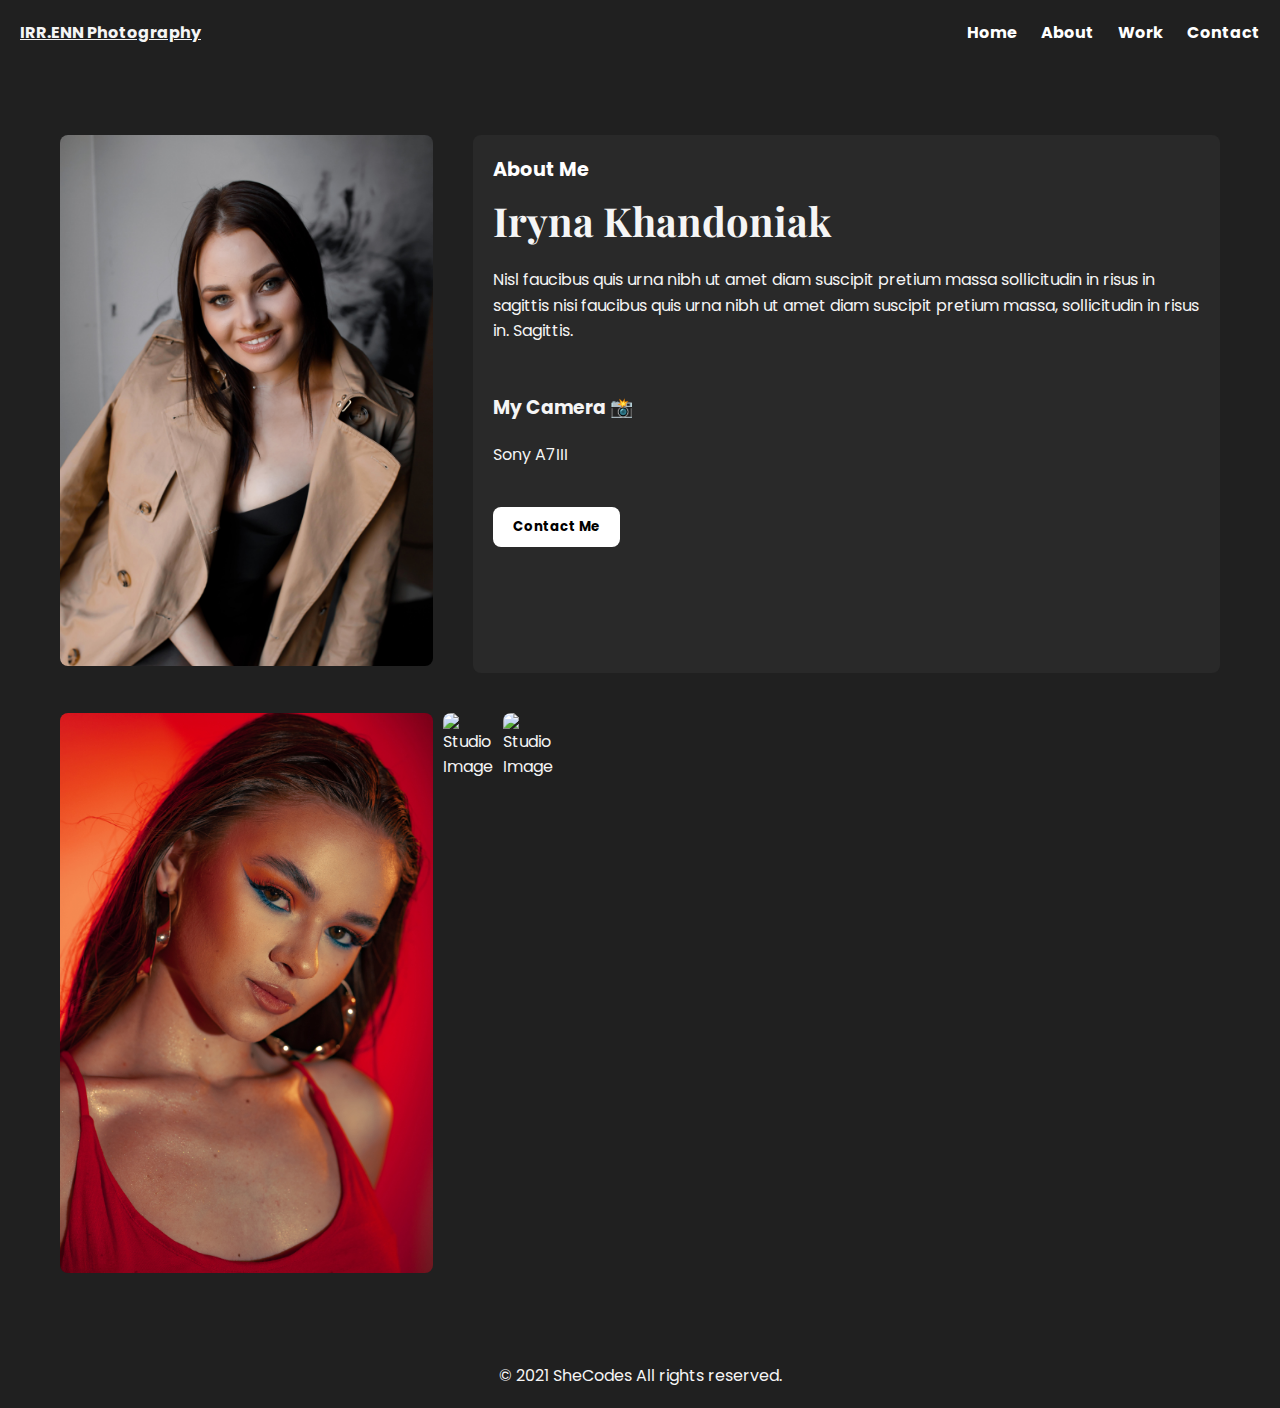
==== about.html @ ecaa94b0 "added css" ====
<!DOCTYPE html>
<html lang="en">
<head>
    <meta charset="UTF-8" />
    <meta name="viewport" content="width=device-width, initial-scale=1.0" />
    <title>Iryna Khandoniak - Photography Portfolio</title>
    <link href="https://fonts.googleapis.com/css2?family=Playfair+Display:wght@700&family=Poppins:wght@500;700&display=swap" rel="stylesheet" />
    <link rel="stylesheet" href="styles/about.css" />
</head>
<body>
    <!-- Navbar -->
    <nav class="navbar">
        <a href="#" class="brand">IRR.ENN Photography</a>
        <div class="nav-links">
            <a href="#">Home</a>
            <a href="#">About</a>
            <a href="#">Work</a>
            <a href="#">Contact</a>
        </div>
    </nav>

    <!-- Main Content -->
    <div class="main-container">
        <!-- Profile Image Section -->
        <div class="profile-image">
            <img src="images/me1.jpeg" alt="Iryna Khandoniak" />
        </div>

        <!-- About Me Section -->
        <div class="about-me">
            <h2>About Me</h2>
            <h1>Iryna Khandoniak</h1>
            <p>Nisl faucibus quis urna nibh ut amet diam suscipit pretium massa sollicitudin in risus in sagittis nisi faucibus quis urna nibh ut amet diam suscipit pretium massa, sollicitudin in risus in. Sagittis.</p>
            <div class="social-icons">
                <a href="#"><i class="fab fa-facebook"></i></a>
                <a href="#"><i class="fab fa-instagram"></i></a>
                <a href="#"><i class="fab fa-linkedin"></i></a>
            </div>
            <h3>My Camera 📸</h3>
            <p>Sony A7III</p>
            <button class="contact-btn">Contact Me</button>
        </div>

        <!-- Gallery Section -->
        <div class="gallery">
            <img src="images/studio.jpeg" alt="Studio Image" />
            <img src="images/studio2.jpeg" alt="Studio Image"  />
            <img src="images/studio4.jpeg" alt="Studio Image"  />
        </div>
    </div>

    <!-- Footer -->
    <footer>
        <p>&copy; 2021 SheCodes All rights reserved.</p>
    </footer>
</body>
</html>
---- styles/about.css ----
:root {
    --background-color: #202020;
    --text-color: whitesmoke;
    --accent-color: white;
    --button-background: #FFFFFF;
    --button-text-color: #000000;
    --heading-font-family: "Playfair Display", serif;
    --default-font-family: "Poppins", sans-serif;
}

/* Reset default styling */
* {
    margin: 0;
    padding: 0;
    box-sizing: border-box;
    font-family: var(--default-font-family);
}

body {
    background-color: var(--background-color);
    color: var(--text-color);
}

/* Navbar styling */
.navbar {
    display: flex;
    justify-content: space-between;
    padding: 20px;
    background-color: var(--background-color);
}

.navbar .brand {
    font-weight: bold;
    color: var(--text-color);
}

.navbar .nav-links a {
    margin-left: 20px;
    color: var(--accent-color);
    text-decoration: none;
    font-weight: bold;
}

.navbar .nav-links a:hover {
    color: var(--text-color);
}

/* Main container styling */
.main-container {
    display: grid;
    grid-template-columns: 1fr 2fr;
    gap: 40px;
    max-width: 1200px;
    margin: 50px auto;
    padding: 20px;
}

.profile-image img {
    width: 100%;
    border-radius: 8px;
}

.about-me {
    background-color: #292929;
    padding: 20px;
    border-radius: 8px;
}

.about-me h2 {
    color: var(--accent-color);
    font-size: 1.2rem;
}

.about-me h1 {
    font-size: 2.5rem;
    margin: 10px 0;
    font-family: var(--heading-font-family);
}

.about-me p {
    line-height: 1.6;
    margin: 20px 0;
}

.social-icons a {
    margin-right: 10px;
    color: var(--text-color);
    font-size: 1.2rem;
    text-decoration: none;
}

/* Button Styling */
.contact-btn {
    display: inline-block;
    padding: 10px 20px;
    margin-top: 20px;
    background-color: var(--button-background);
    color: var(--button-text-color);
    border: none;
    border-radius: 8px;
    font-weight: bold;
    cursor: pointer;
}

.contact-btn:hover {
    background-color: var(--text-color);
    color: var(--background-color);
}

/* Gallery styling */
.gallery {
    display: flex;
    gap: 10px;
}

.gallery img {
    width: 100%;
    border-radius: 8px;
    transition: transform 0.3s ease;
}

.gallery img:hover {
    transform: scale(1.05); /* Slight zoom on hover */
}

/* Footer styling */
footer {
    text-align: center;
    padding: 20px;
    background-color: var(--background-color);
    color: var(--text-color);
    margin-top: 50px;
}
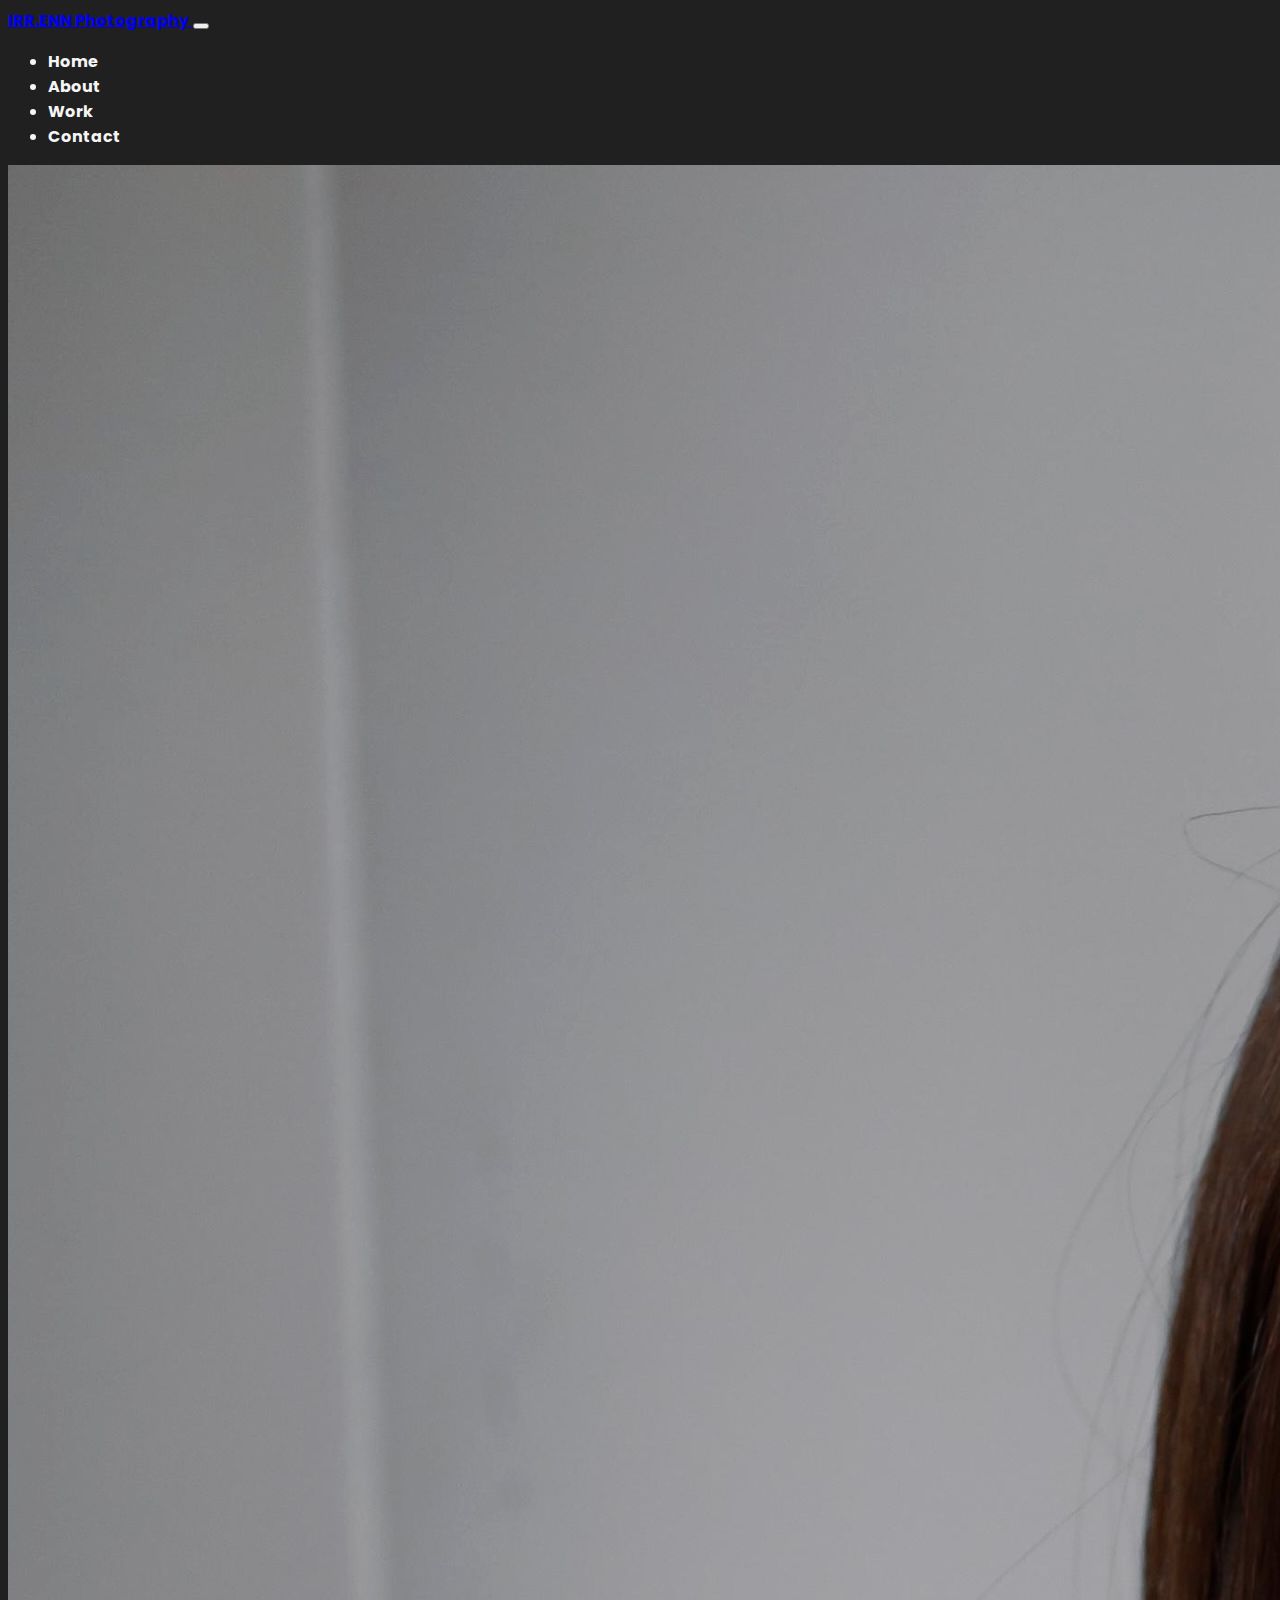
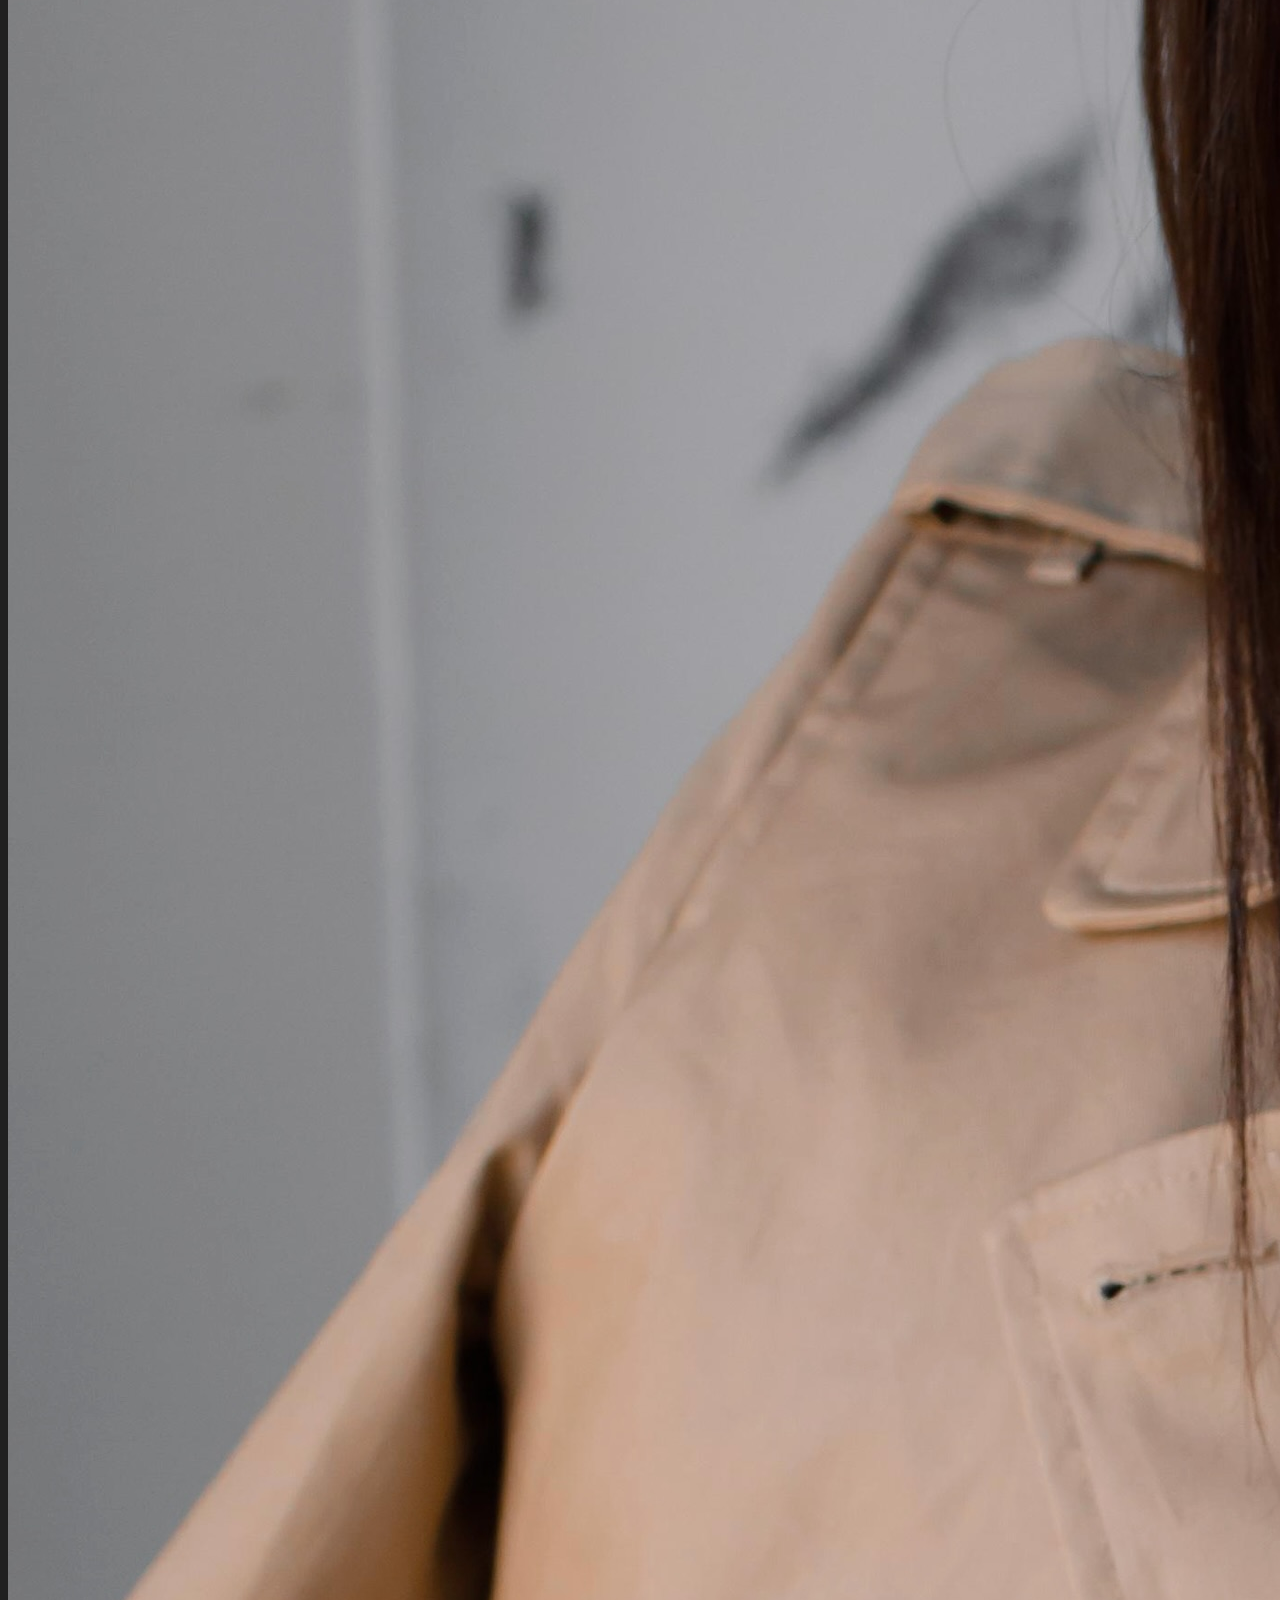
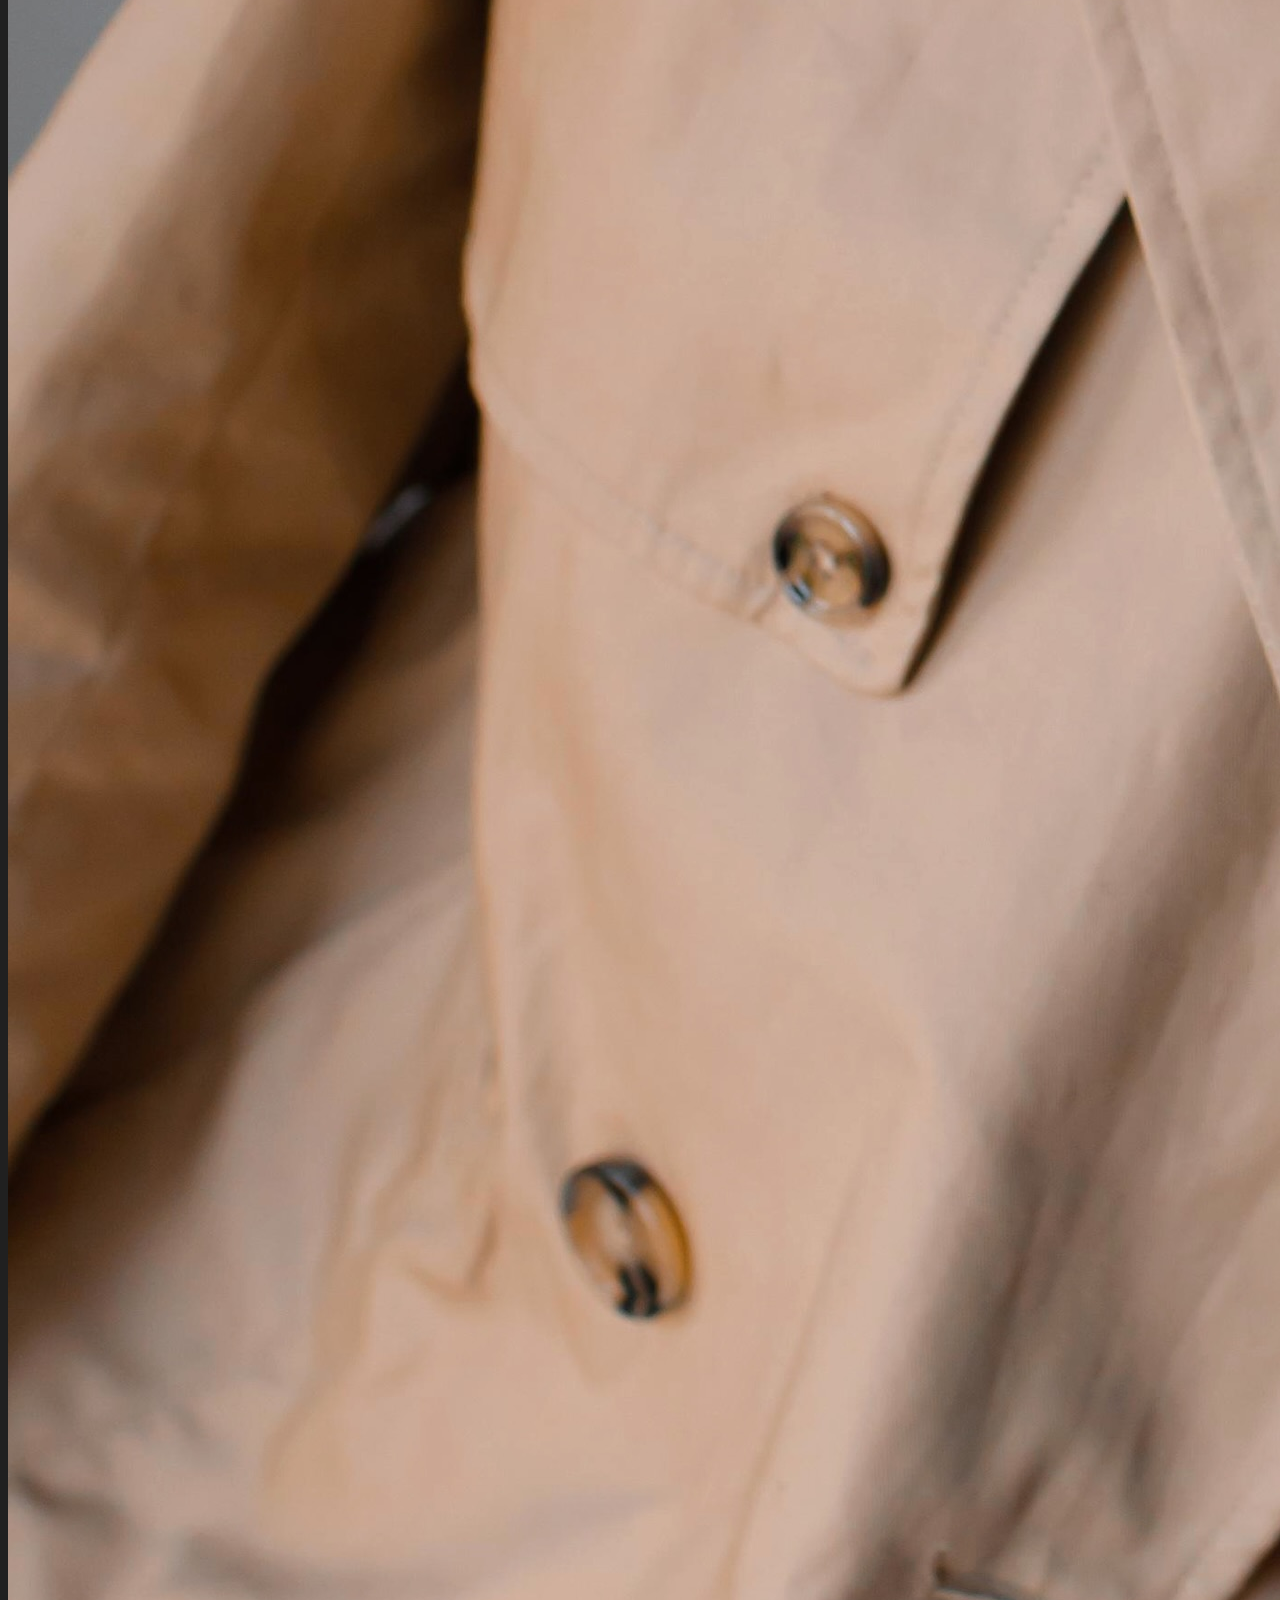
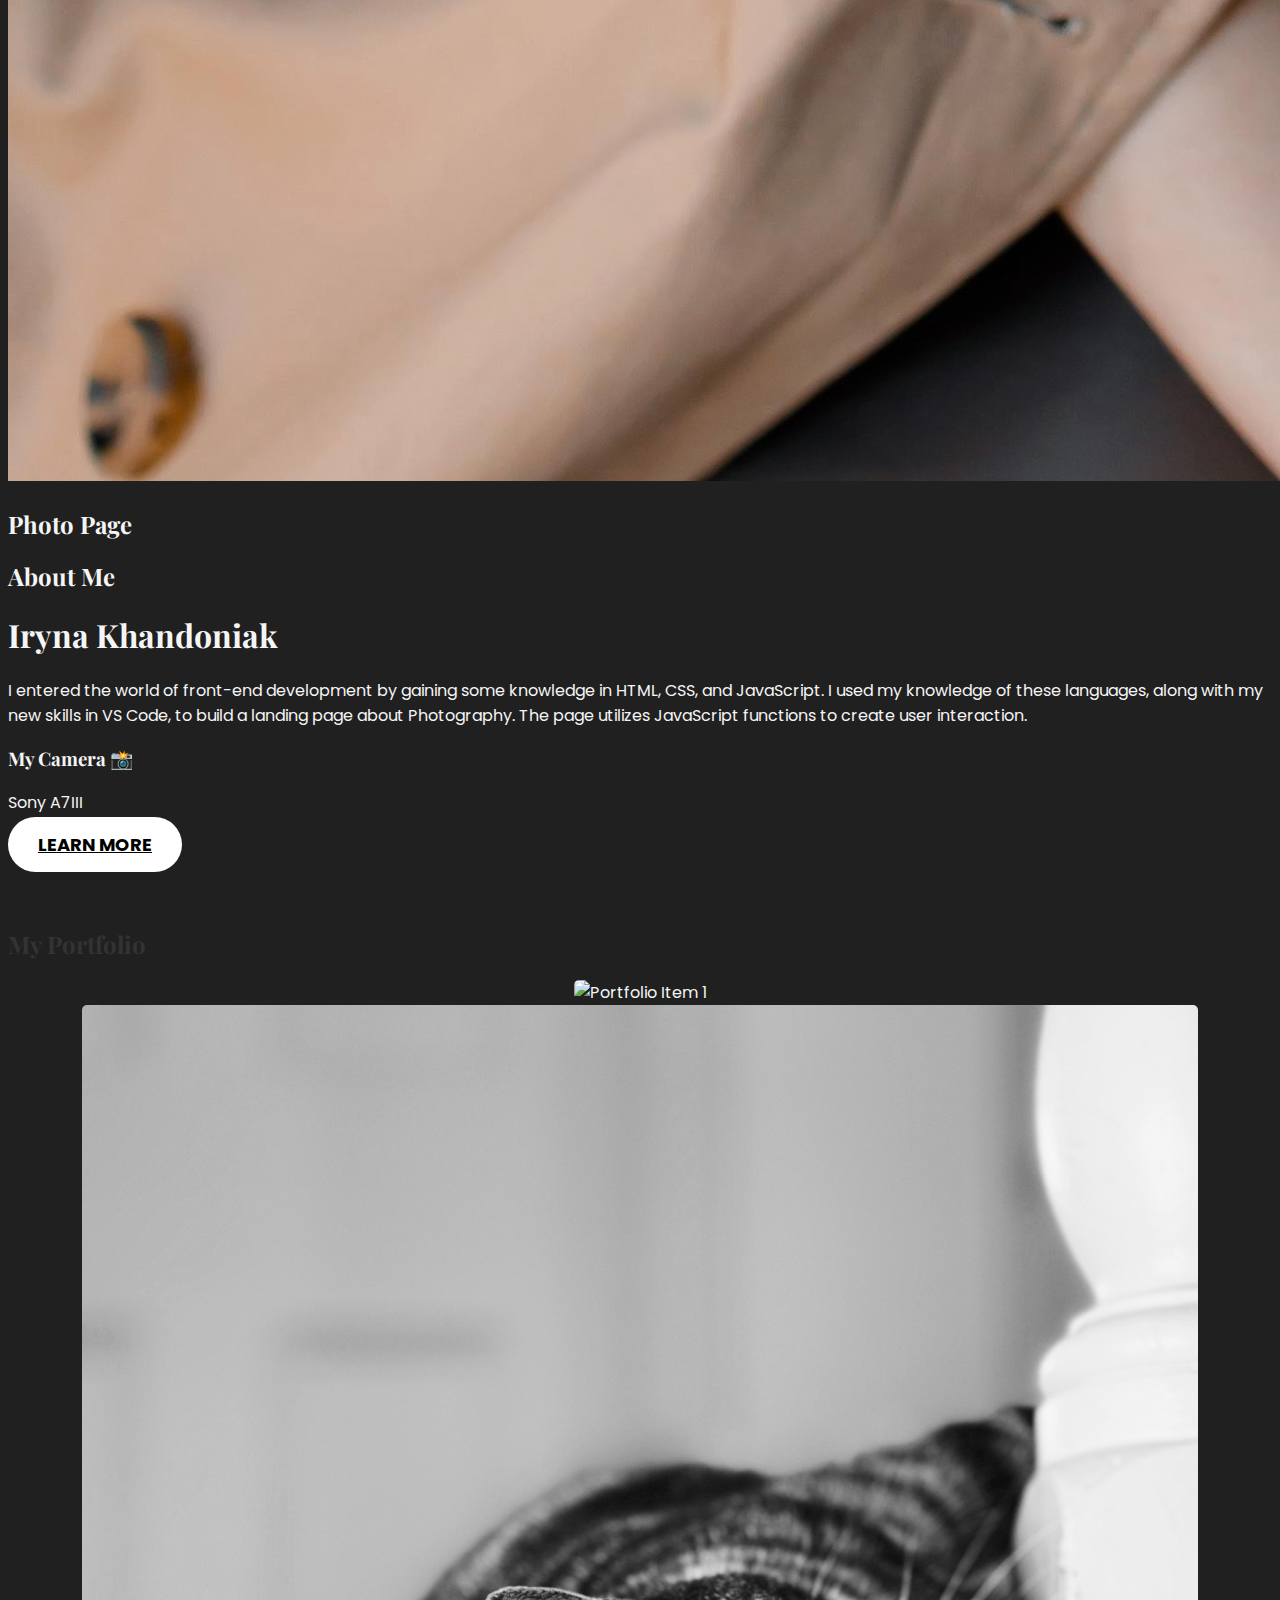
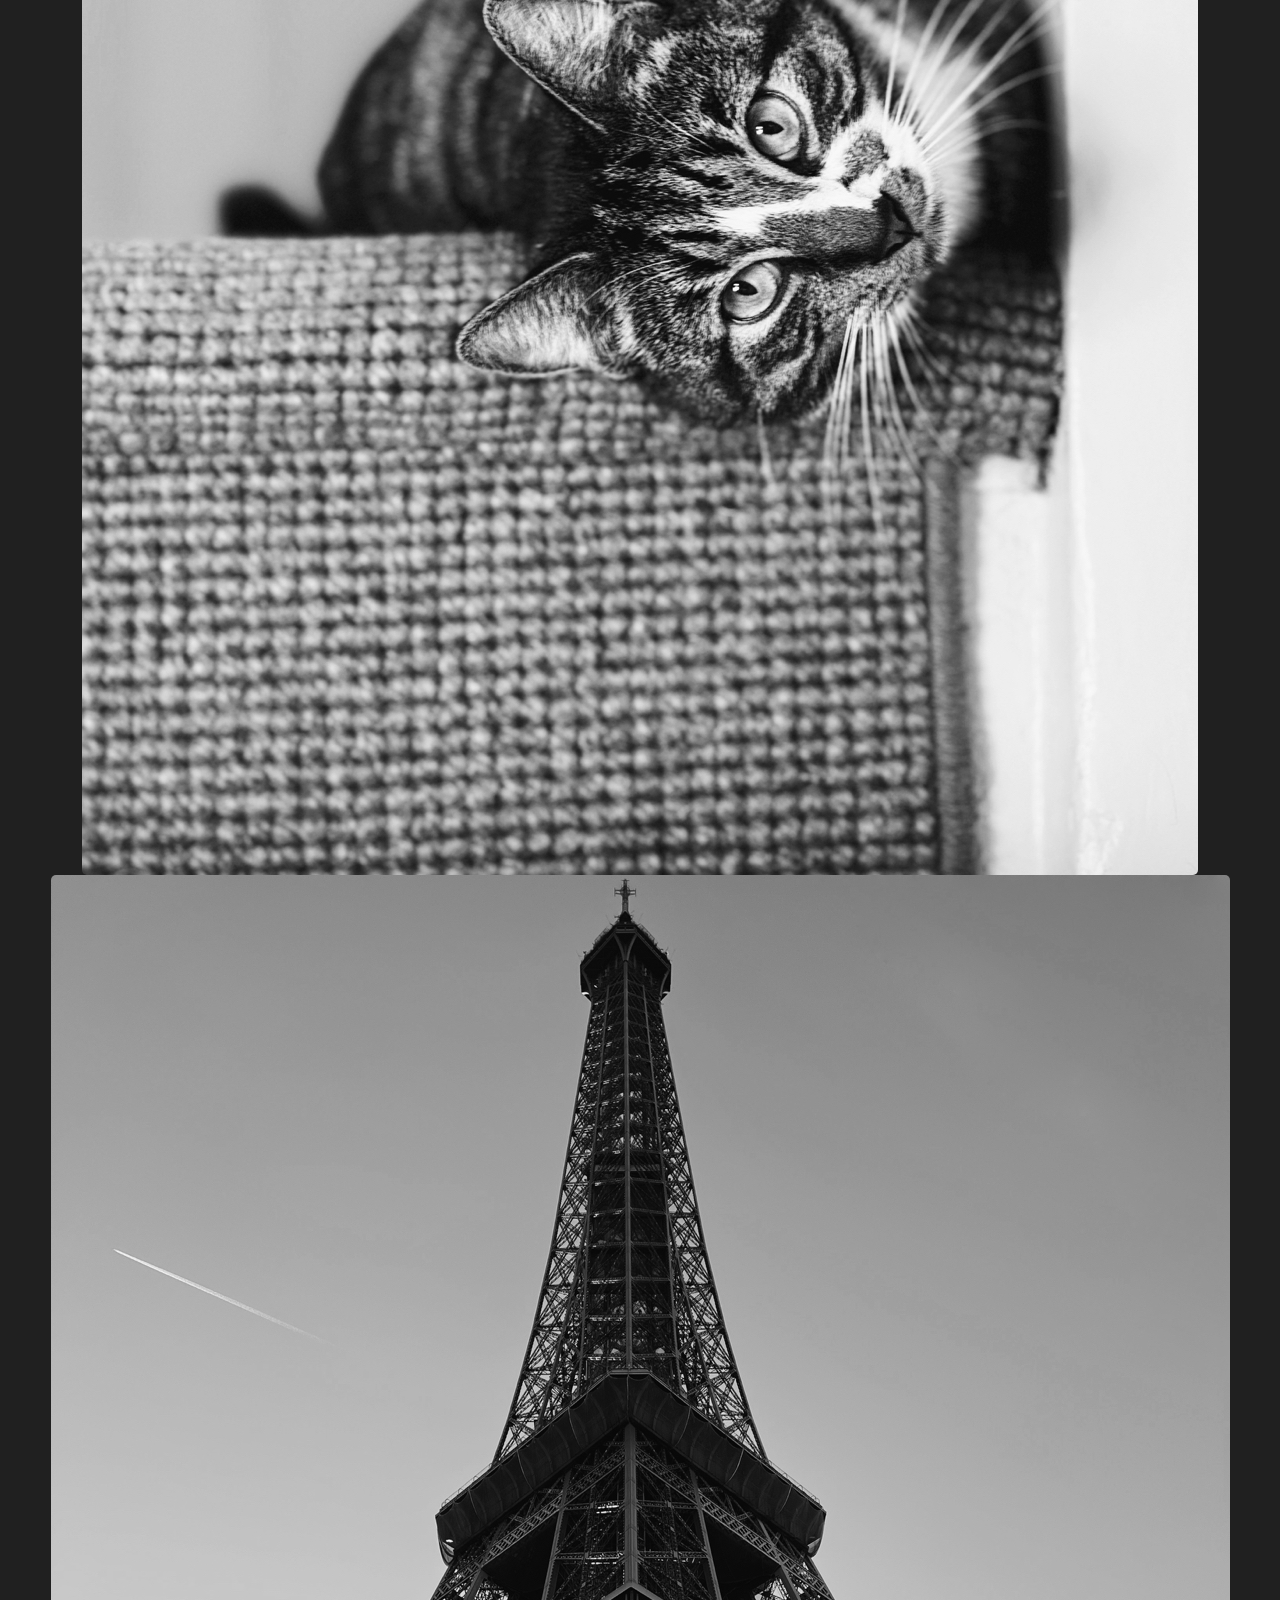
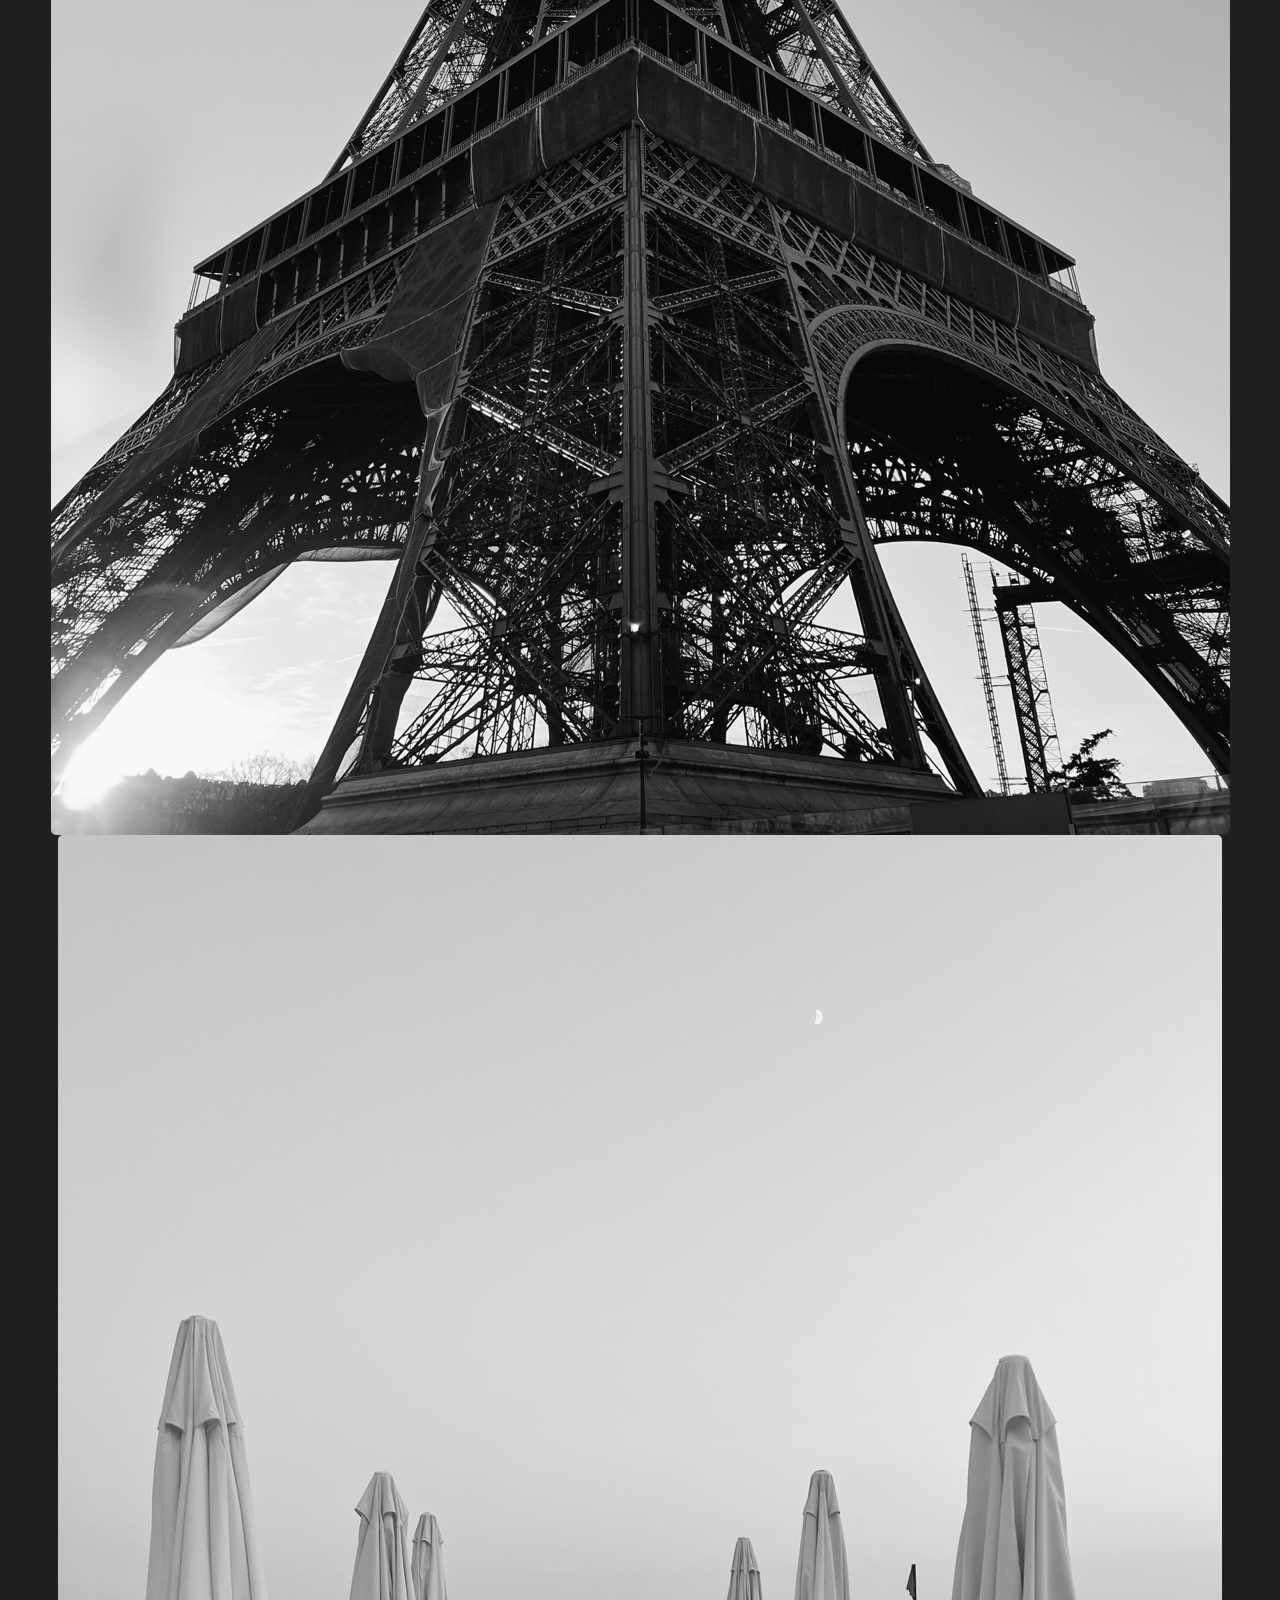
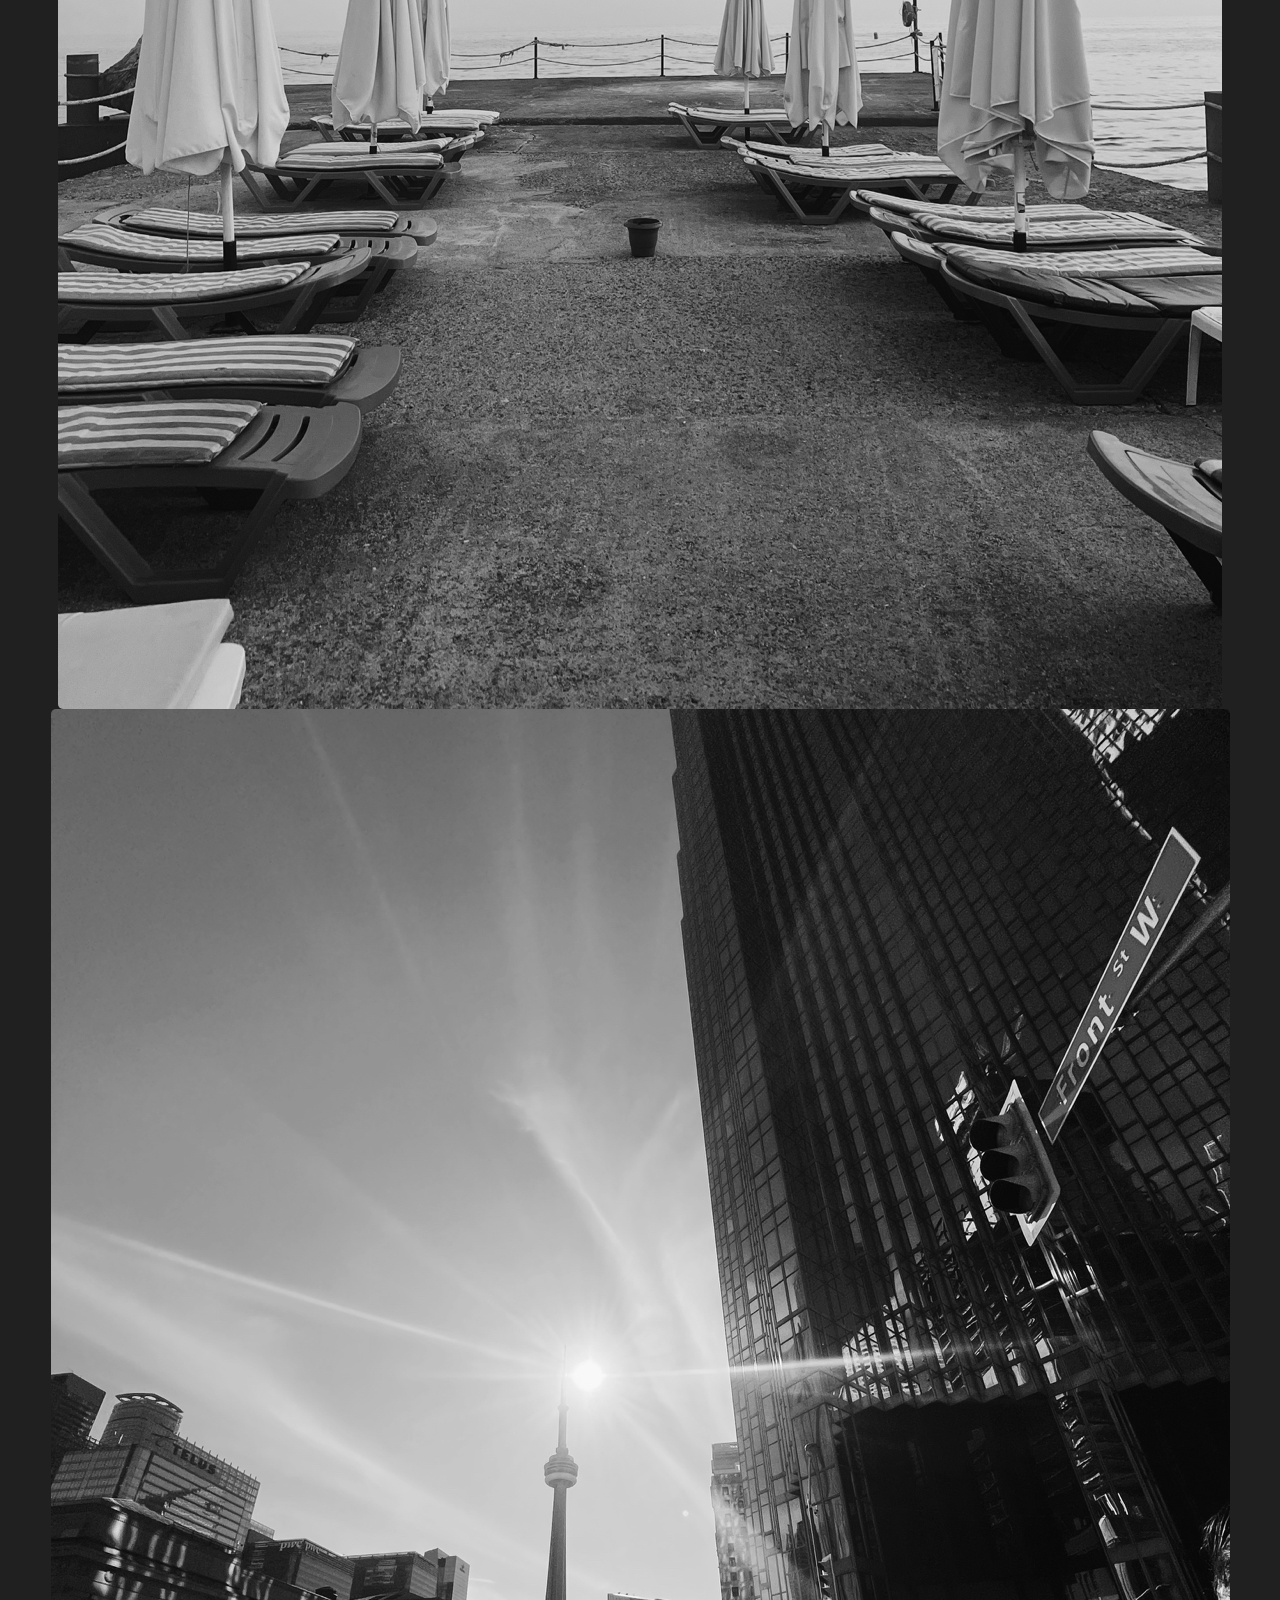
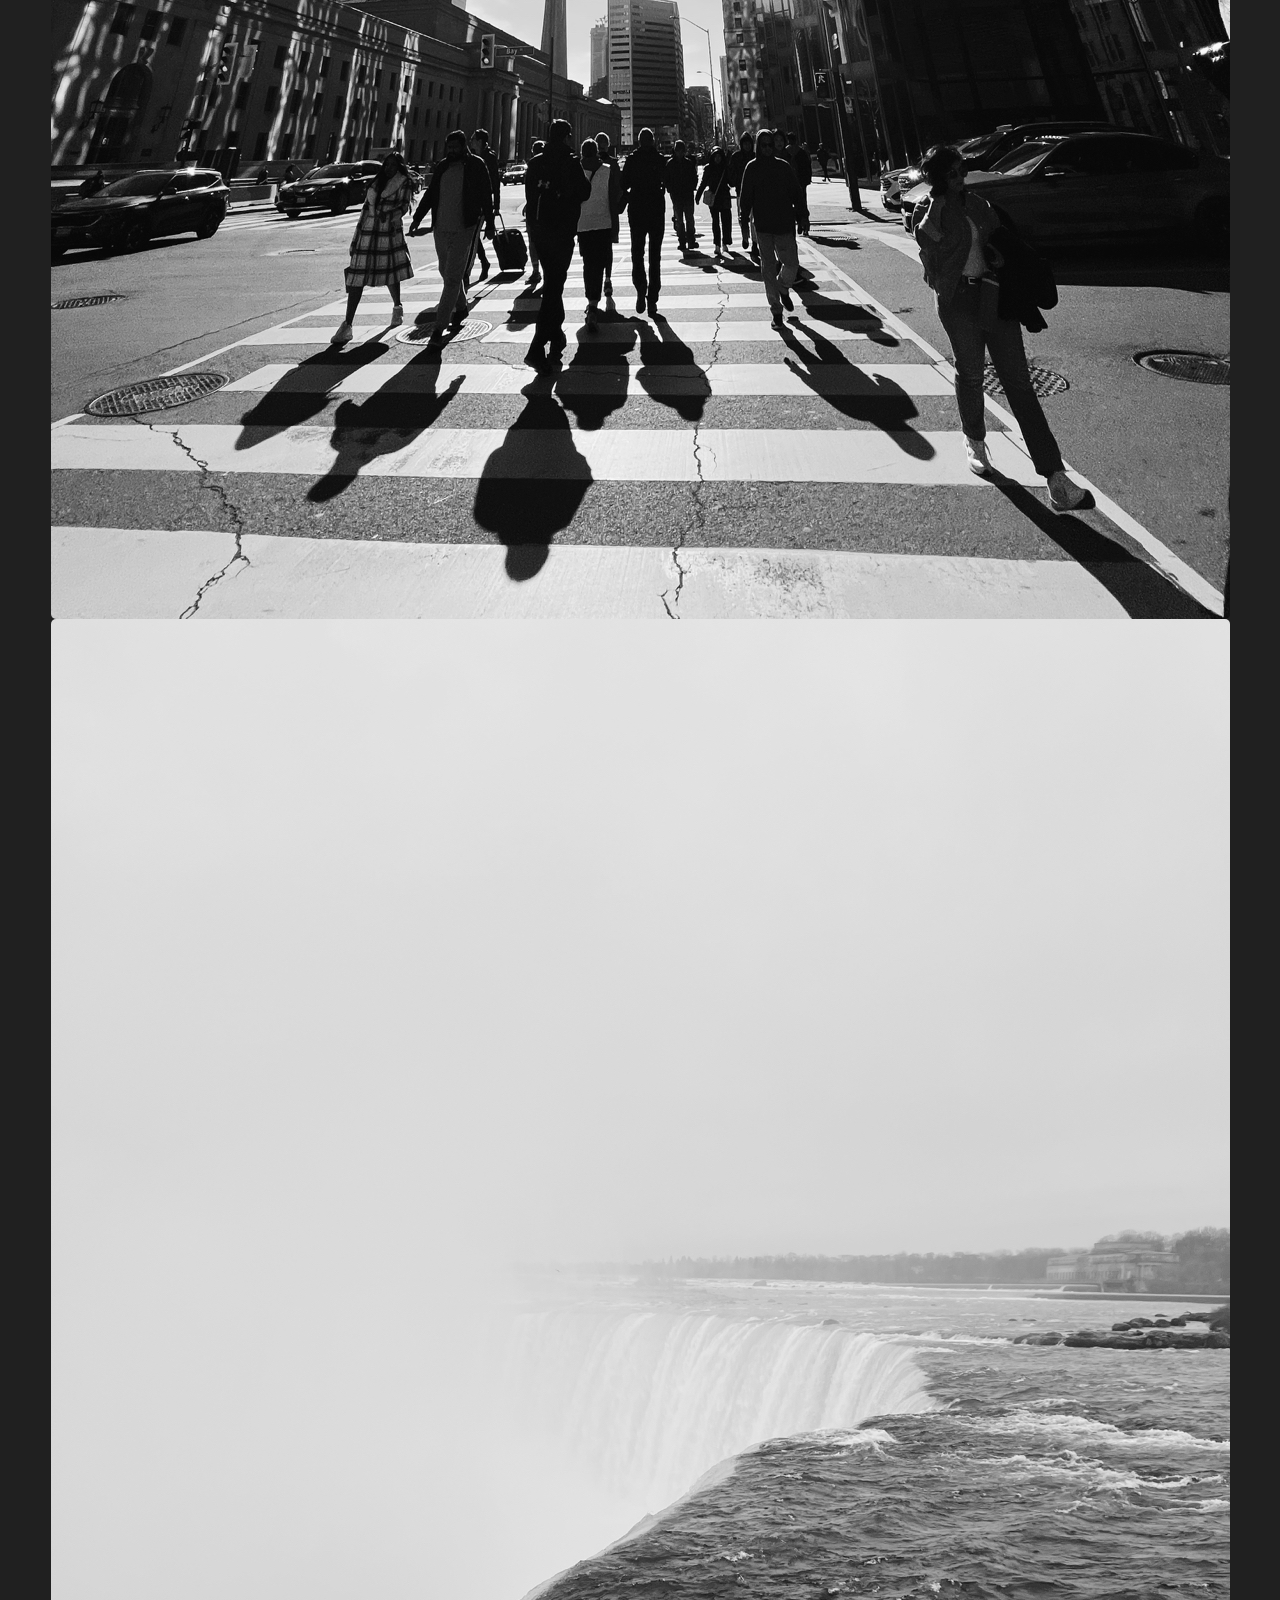
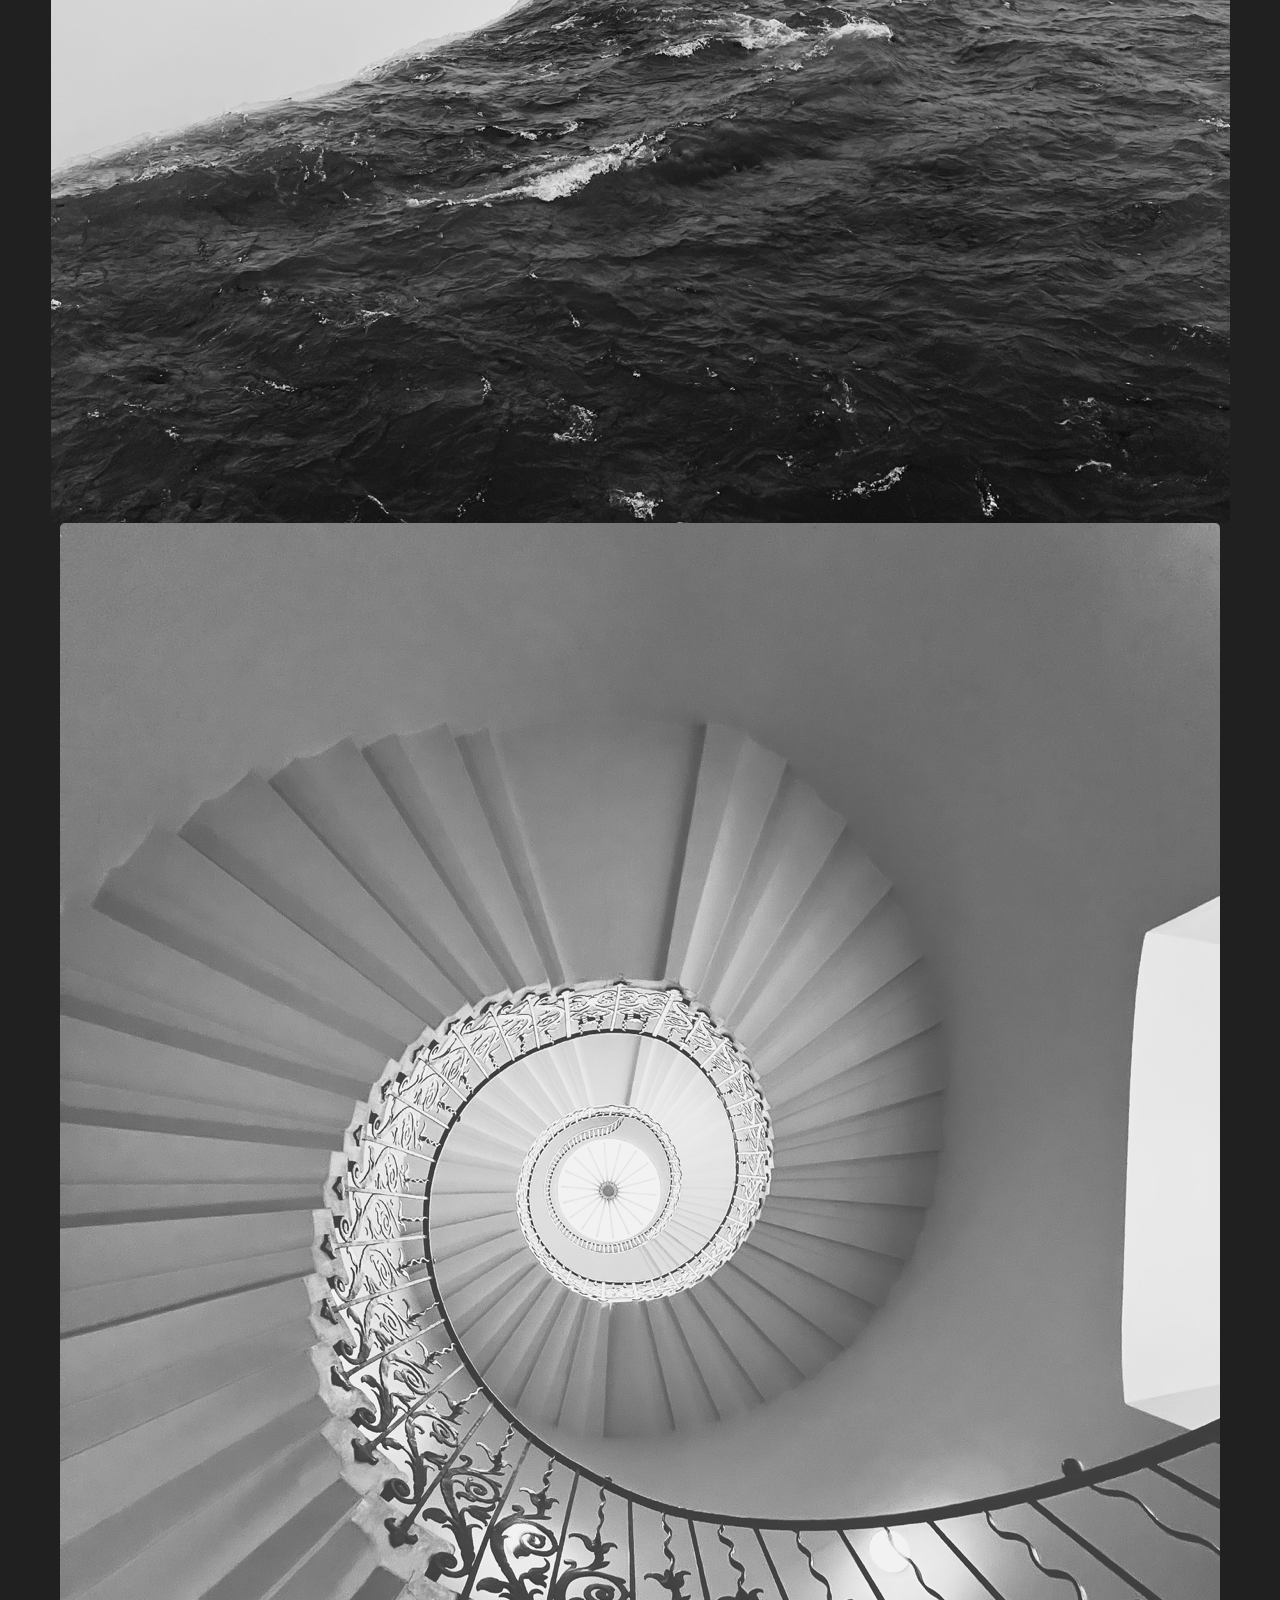
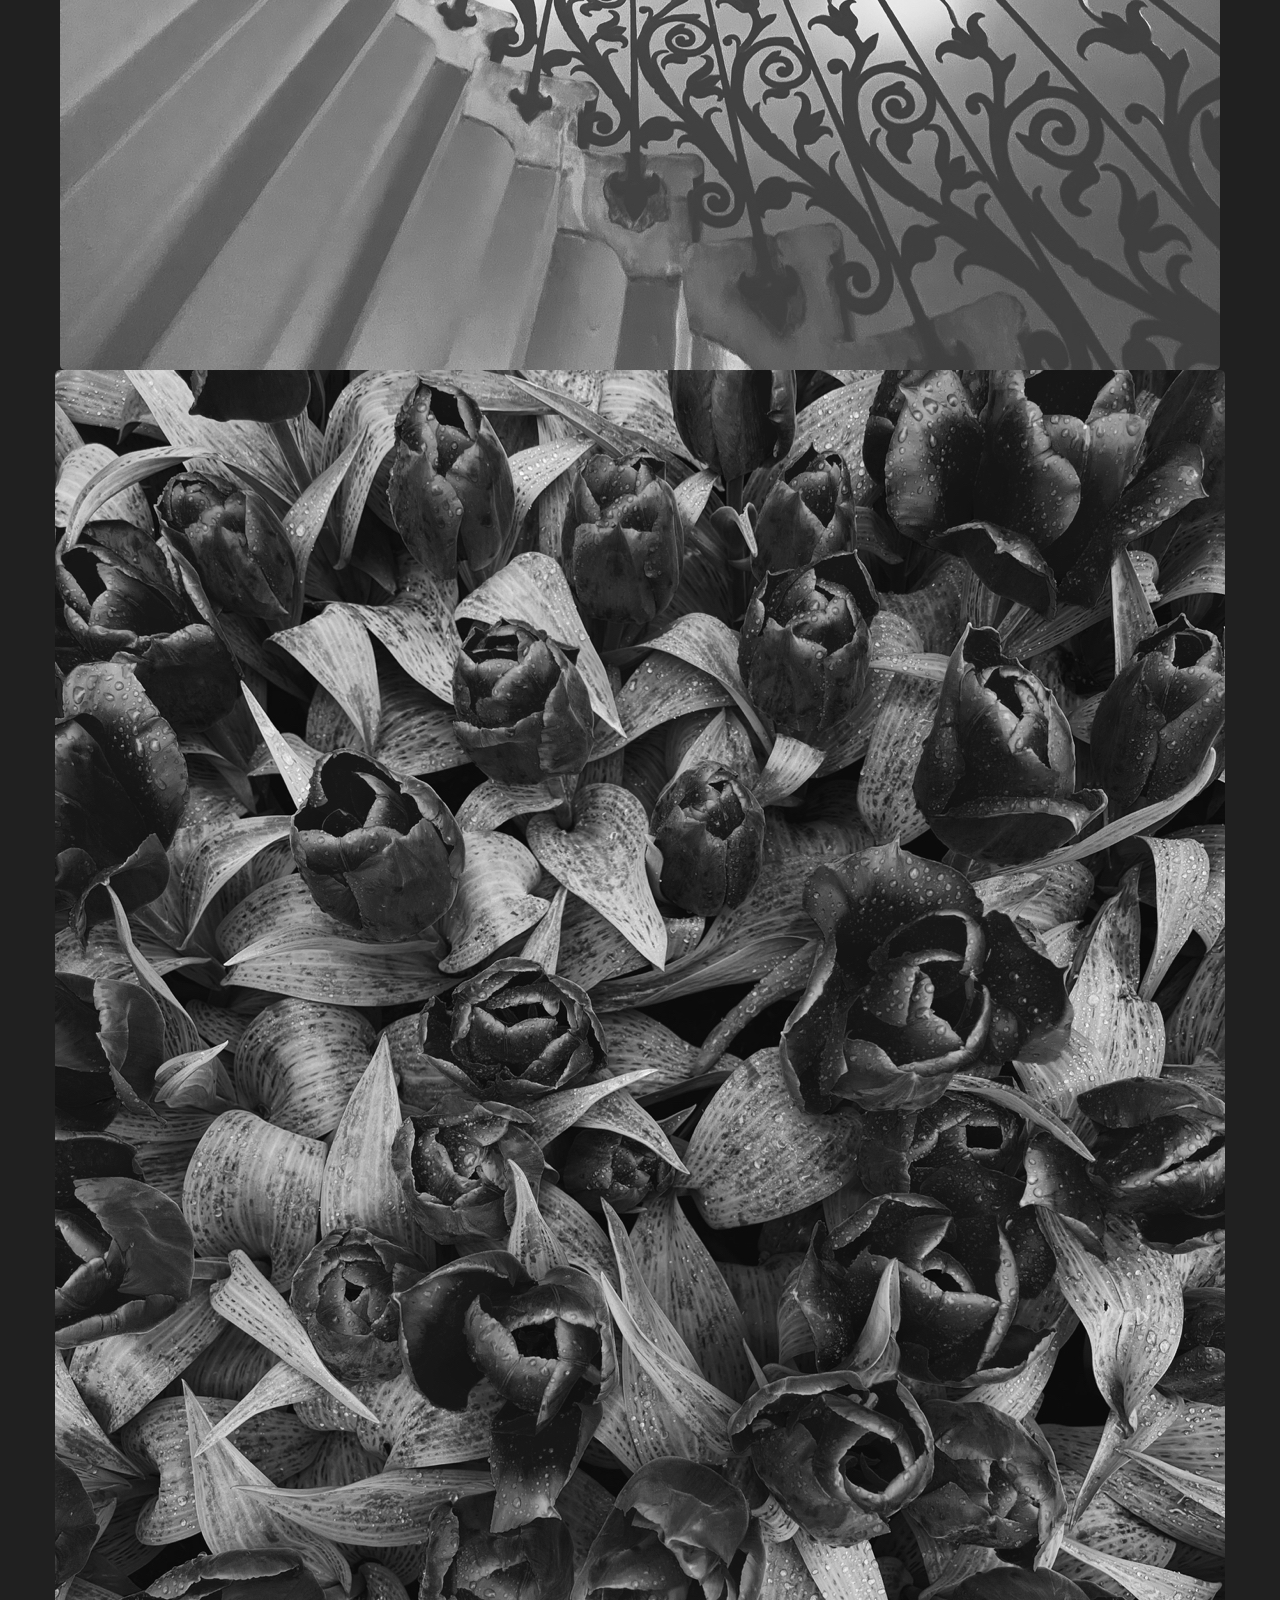
==== commit 7cc177e0: "changed the design" ====
--- a/about.html
+++ b/about.html
@@ -1,36 +1,73 @@
 <!DOCTYPE html>
 <html lang="en">
-<head>
+  <head>
     <meta charset="UTF-8" />
+    <meta http-equiv="X-UA-Compatible" content="IE=edge" />
     <meta name="viewport" content="width=device-width, initial-scale=1.0" />
-    <title>Iryna Khandoniak - Photography Portfolio</title>
+    <meta name="description" content="Iryna is a front-end engineer based in London." />
+    <title>Front-end Developer & Photographer - Iryna Khandoniak</title>
+
+    <!-- Bootstrap CSS -->
+    <link href="https://cdn.jsdelivr.net/npm/bootstrap@5.0.0-beta2/dist/css/bootstrap.min.css" rel="stylesheet" integrity="sha384-BmbxuPwQa2lc/FVzBcNJ7UAyJxM6wuqIj61tLrc4wSX0szH/Ev+nYRRuWlolflfl" crossorigin="anonymous" />
     <link href="https://fonts.googleapis.com/css2?family=Playfair+Display:wght@700&family=Poppins:wght@500;700&display=swap" rel="stylesheet" />
     <link rel="stylesheet" href="styles/about.css" />
-</head>
-<body>
+
+    <!-- Bootstrap Bundle with Popper -->
+    <script src="https://cdn.jsdelivr.net/npm/bootstrap@5.0.0-beta2/dist/js/bootstrap.bundle.min.js" integrity="sha384-b5kHyXgcpbZJO/tY9Ul7kGkf1S0CWuKcCD38l8YkeH8z8QjE0GmW1gYU5S9FOnJ0" crossorigin="anonymous"></script>
+   <script src="https://cdnjs.cloudflare.com/ajax/libs/font-awesome/6.0.0-beta3/js/all.min.js"
+    crossorigin="anonymous"
+  ></script>
+  
+  </head>
+  <body>
     <!-- Navbar -->
-    <nav class="navbar">
-        <a href="#" class="brand">IRR.ENN Photography</a>
-        <div class="nav-links">
-            <a href="#">Home</a>
-            <a href="#">About</a>
-            <a href="#">Work</a>
-            <a href="#">Contact</a>
+   
+    <nav class="navbar navbar-expand-lg navbar-dark bg-dark fixed-top">
+      <div class="container">
+        <!-- Logo on the left -->
+        <a class="navbar-brand" href="index.html">
+          <strong>IRR.ENN Photography</strong>
+        </a>
+        <!-- Toggler button for mobile view -->
+        <button class="navbar-toggler" type="button" data-bs-toggle="collapse" data-bs-target="#navbarNav" aria-controls="navbarNav" aria-expanded="false" aria-label="Toggle navigation">
+          <span class="navbar-toggler-icon"></span>
+        </button>
+        <!-- Navbar links on the right -->
+        <div class="collapse navbar-collapse justify-content-end" id="navbarNav">
+          <ul class="navbar-nav">
+            <li class="nav-item"><a class="nav-link" href="/">Home</a></li>
+            <li class="nav-item"><a class="nav-link" href="/about.html">About</a></li>
+            <li class="nav-item"><a class="nav-link" href="/work.html">Work</a></li>
+            <li class="nav-item"><a class="nav-link" href="/contact.html">Contact</a></li>
+          </ul>
         </div>
+      </div>
     </nav>
+    
+  
+    
 
-    <!-- Main Content -->
-    <div class="main-container">
-        <!-- Profile Image Section -->
-        <div class="profile-image">
-            <img src="images/me1.jpeg" alt="Iryna Khandoniak" />
+    <div class="container">
+      <div class="row mb-5">
+        <div class="col d-none d-lg-block">
+          <img
+            src="images/me1.jpeg"
+            class="img-fluid"
+            alt="Photo project preview"
+          />
         </div>
-
-        <!-- About Me Section -->
+        <div class="col">
+          <div class="project-desciption">
+            <h2 class="mb-5">Photo Page</h2>
+                <!-- About Me Section -->
         <div class="about-me">
             <h2>About Me</h2>
             <h1>Iryna Khandoniak</h1>
-            <p>Nisl faucibus quis urna nibh ut amet diam suscipit pretium massa sollicitudin in risus in sagittis nisi faucibus quis urna nibh ut amet diam suscipit pretium massa, sollicitudin in risus in. Sagittis.</p>
+            <p>  I entered the world of front-end development by gaining some
+                knowledge in HTML, CSS, and JavaScript. I used my knowledge of
+                these languages, along with my new skills in VS Code, to build a
+                landing page about Photography. The page utilizes JavaScript functions
+                to create user interaction.</p>
             <div class="social-icons">
                 <a href="#"><i class="fab fa-facebook"></i></a>
                 <a href="#"><i class="fab fa-instagram"></i></a>
@@ -38,21 +75,106 @@
             </div>
             <h3>My Camera 📸</h3>
             <p>Sony A7III</p>
-            <button class="contact-btn">Contact Me</button>
+           
         </div>
+            
+            <a href="/work.html" class="btn btn-branding-outline">
+              Learn more
+            </a>
+          </div>
+        </div>
+      </div>
+      <section id="portfolio" class="portfolio-section py-5">
+        <div class="container">
+          <h2 class="text-center mb-5">My Portfolio</h2>
+          <div class="row">
+            <!-- Portfolio Item 1 -->
+            <div class="col-md-4 mb-4">
+              <div class="portfolio-item">
+                <img src="images/julian.jpeg" class="img-fluid" alt="Portfolio Item 1" />
+               
+              </div>
+            </div>
+      
+            <!-- Portfolio Item 2 -->
+            <div class="col-md-4 mb-4">
+              <div class="portfolio-item">
+                <img src="images/tom.jpeg" class="img-fluid" alt="Portfolio Item 2" />
+               
+              </div>
+            </div>
+      
+            <!-- Portfolio Item 3 -->
+            <div class="col-md-4 mb-4">
+              <div class="portfolio-item">
+                <img src="images/paris.jpeg" class="img-fluid" alt="Portfolio Item 3" />
+                
+              </div>
+            </div>
+            
+            <!-- Portfolio Item 3 -->
+            <div class="col-md-4 mb-4">
+              <div class="portfolio-item">
+                <img src="images/turkey.jpeg" class="img-fluid" alt="Portfolio Item 3" />
+                
+              </div>
+            </div>
 
-        <!-- Gallery Section -->
-        <div class="gallery">
-            <img src="images/studio.jpeg" alt="Studio Image" />
-            <img src="images/studio2.jpeg" alt="Studio Image"  />
-            <img src="images/studio4.jpeg" alt="Studio Image"  />
+            <!-- Portfolio Item 3 -->
+            <div class="col-md-4 mb-4">
+              <div class="portfolio-item">
+                <img src="images/toronto.jpeg" class="img-fluid" alt="Portfolio Item 3" />
+                
+              </div>
+            </div>
+
+            <!-- Portfolio Item 3 -->
+            <div class="col-md-4 mb-4">
+              <div class="portfolio-item">
+                <img src="images/niagara.jpeg" class="img-fluid" alt="Portfolio Item 3" />
+                
+              </div>
+            </div>
+             <!-- Portfolio Item 3 -->
+             <div class="col-md-4 mb-4">
+              <div class="portfolio-item">
+                <img src="images/queensstairs.jpeg" class="img-fluid" alt="Portfolio Item 3" />
+                
+              </div>
+            </div>
+             <!-- Portfolio Item 3 -->
+             <div class="col-md-4 mb-4">
+              <div class="portfolio-item">
+                <img src="images/tulips.jpeg" class="img-fluid" alt="Portfolio Item 3" />
+                
+              </div>
+            </div>
+             <!-- Portfolio Item 3 -->
+             <div class="col-md-4 mb-4">
+              <div class="portfolio-item">
+                <img src="images/londoneye.jpeg" class="img-fluid" alt="Portfolio Item 3" />
+                
+              </div>
+            </div>
+            <!-- Add more portfolio items as needed -->
+          </div>
         </div>
-    </div>
-
-    <!-- Footer -->
-    <footer>
-        <p>&copy; 2021 SheCodes All rights reserved.</p>
-    </footer>
-</body>
-</html>
-
+      </section>
+      
+      <footer class="footer py-4 bg-dark text-white">
+        <div class="container text-center">
+          <h3 class="footer-logo">IRR.ENN Photography</h3>
+          <div class="social-links d-flex justify-content-center my-3">
+            <a href="https://github.com/IrynaKhandoniak" target="_blank" class="me-3 text-white" title="GitHub"><i class="fab fa-github"></i></a>
+            <a href="https://www.instagram.com/irakhnk" target="_blank" class="me-3 text-white" title="Instagram"><i class="fab fa-instagram"></i></a>
+            <a href="https://www.linkedin.com/in/irynakhandoniak/" target="_blank" class="text-white" title="LinkedIn"><i class="fab fa-linkedin"></i></a>
+          </div>
+          <p class="footer-rights">&copy; 2024 IRR.ENN Photography. All rights reserved.</p>
+         
+        </div>
+      </footer>
+  
+      <!-- Bootstrap Bundle with Popper -->
+      <script src="https://cdn.jsdelivr.net/npm/bootstrap@5.0.0-beta2/dist/js/bootstrap.bundle.min.js"></script>
+    </body>
+  </html>--- a/styles/about.css
+++ b/styles/about.css
@@ -1,134 +1,103 @@
 :root {
     --background-color: #202020;
     --text-color: whitesmoke;
-    --accent-color: white;
+    --accent-color: #BROWN;
     --button-background: #FFFFFF;
     --button-text-color: #000000;
     --heading-font-family: "Playfair Display", serif;
     --default-font-family: "Poppins", sans-serif;
-}
-
-/* Reset default styling */
-* {
-    margin: 0;
-    padding: 0;
-    box-sizing: border-box;
-    font-family: var(--default-font-family);
-}
-
-body {
+  }
+  
+  body {
     background-color: var(--background-color);
     color: var(--text-color);
-}
+    font-family: var(--default-font-family);
+  }
+  
+  h1, h2, h3, h4, h5, h6 {
+    color: var(--text-color);
+    font-family: var(--heading-font-family);
+    font-weight: bold;
+  }
+  
+  .hero {
+    text-align: center;
+    padding: 80px 20px;
+    
+  }
 
-/* Navbar styling */
-.navbar {
-    display: flex;
-    justify-content: space-between;
-    padding: 20px;
-    background-color: var(--background-color);
-}
-
-.navbar .brand {
+  .hero p, .hero h1, .hero h2 {
+    color: var(--text-color);
+  }
+  
+  .btn {
+    background-color: var(--button-background);
+    color: var(--button-text-color);
+    border-radius: 30px;
+    padding: 15px 30px;
+    font-size: 18px;
     font-weight: bold;
-    color: var(--text-color);
-}
-
-.navbar .nav-links a {
-    margin-left: 20px;
+    text-transform: uppercase;
+  }
+  
+  .btn:hover {
+    background-color: var(--text-color);
+    color: var(--background-color);
+  }
+  
+  nav ul li a {
     color: var(--accent-color);
     text-decoration: none;
     font-weight: bold;
-}
+  }
+  
+  nav ul li a:hover {
+    color: var(--text-color);
+  }
+  
+ 
+  .portfolio-section {
+    background-color: #202020;; /* Light background for contrast */
+    padding-top: 50px;
+    padding-bottom: 50px;
+  }
+  
+  .portfolio-section h2 {
+    font-family: 'Playfair Display', serif;
+    font-weight: 700;
+    color: #333;
+  }
+  
+  .portfolio-item {
+    text-align: center;
+  }
+  
+  .portfolio-item img {
+    border-radius: 5px;
+    transition: transform 0.3s ease;
+  }
+  
+  .portfolio-item img:hover {
+    transform: scale(1.05); /* Slight zoom on hover */
+  }
+  
+  .portfolio-item h3 {
+    margin-top: 15px;
+    font-size: 1.25rem;
+    color: #333;
+  }
+  
+  .portfolio-item p {
+    color: #666;
+  }
+  .portfolio-item {
+    display: flex;
+    justify-content: center;
+    align-items: center;
+    position: relative;
+    height: 100%; /* Adjust to your needs */
+  }
+  
 
-.navbar .nav-links a:hover {
-    color: var(--text-color);
-}
-
-/* Main container styling */
-.main-container {
-    display: grid;
-    grid-template-columns: 1fr 2fr;
-    gap: 40px;
-    max-width: 1200px;
-    margin: 50px auto;
-    padding: 20px;
-}
-
-.profile-image img {
-    width: 100%;
-    border-radius: 8px;
-}
-
-.about-me {
-    background-color: #292929;
-    padding: 20px;
-    border-radius: 8px;
-}
-
-.about-me h2 {
-    color: var(--accent-color);
-    font-size: 1.2rem;
-}
-
-.about-me h1 {
-    font-size: 2.5rem;
-    margin: 10px 0;
-    font-family: var(--heading-font-family);
-}
-
-.about-me p {
-    line-height: 1.6;
-    margin: 20px 0;
-}
-
-.social-icons a {
-    margin-right: 10px;
-    color: var(--text-color);
-    font-size: 1.2rem;
-    text-decoration: none;
-}
-
-/* Button Styling */
-.contact-btn {
-    display: inline-block;
-    padding: 10px 20px;
-    margin-top: 20px;
-    background-color: var(--button-background);
-    color: var(--button-text-color);
-    border: none;
-    border-radius: 8px;
-    font-weight: bold;
-    cursor: pointer;
-}
-
-.contact-btn:hover {
-    background-color: var(--text-color);
-    color: var(--background-color);
-}
-
-/* Gallery styling */
-.gallery {
-    display: flex;
-    gap: 10px;
-}
-
-.gallery img {
-    width: 100%;
-    border-radius: 8px;
-    transition: transform 0.3s ease;
-}
-
-.gallery img:hover {
-    transform: scale(1.05); /* Slight zoom on hover */
-}
-
-/* Footer styling */
-footer {
-    text-align: center;
-    padding: 20px;
-    background-color: var(--background-color);
-    color: var(--text-color);
-    margin-top: 50px;
-}
-
+  
+  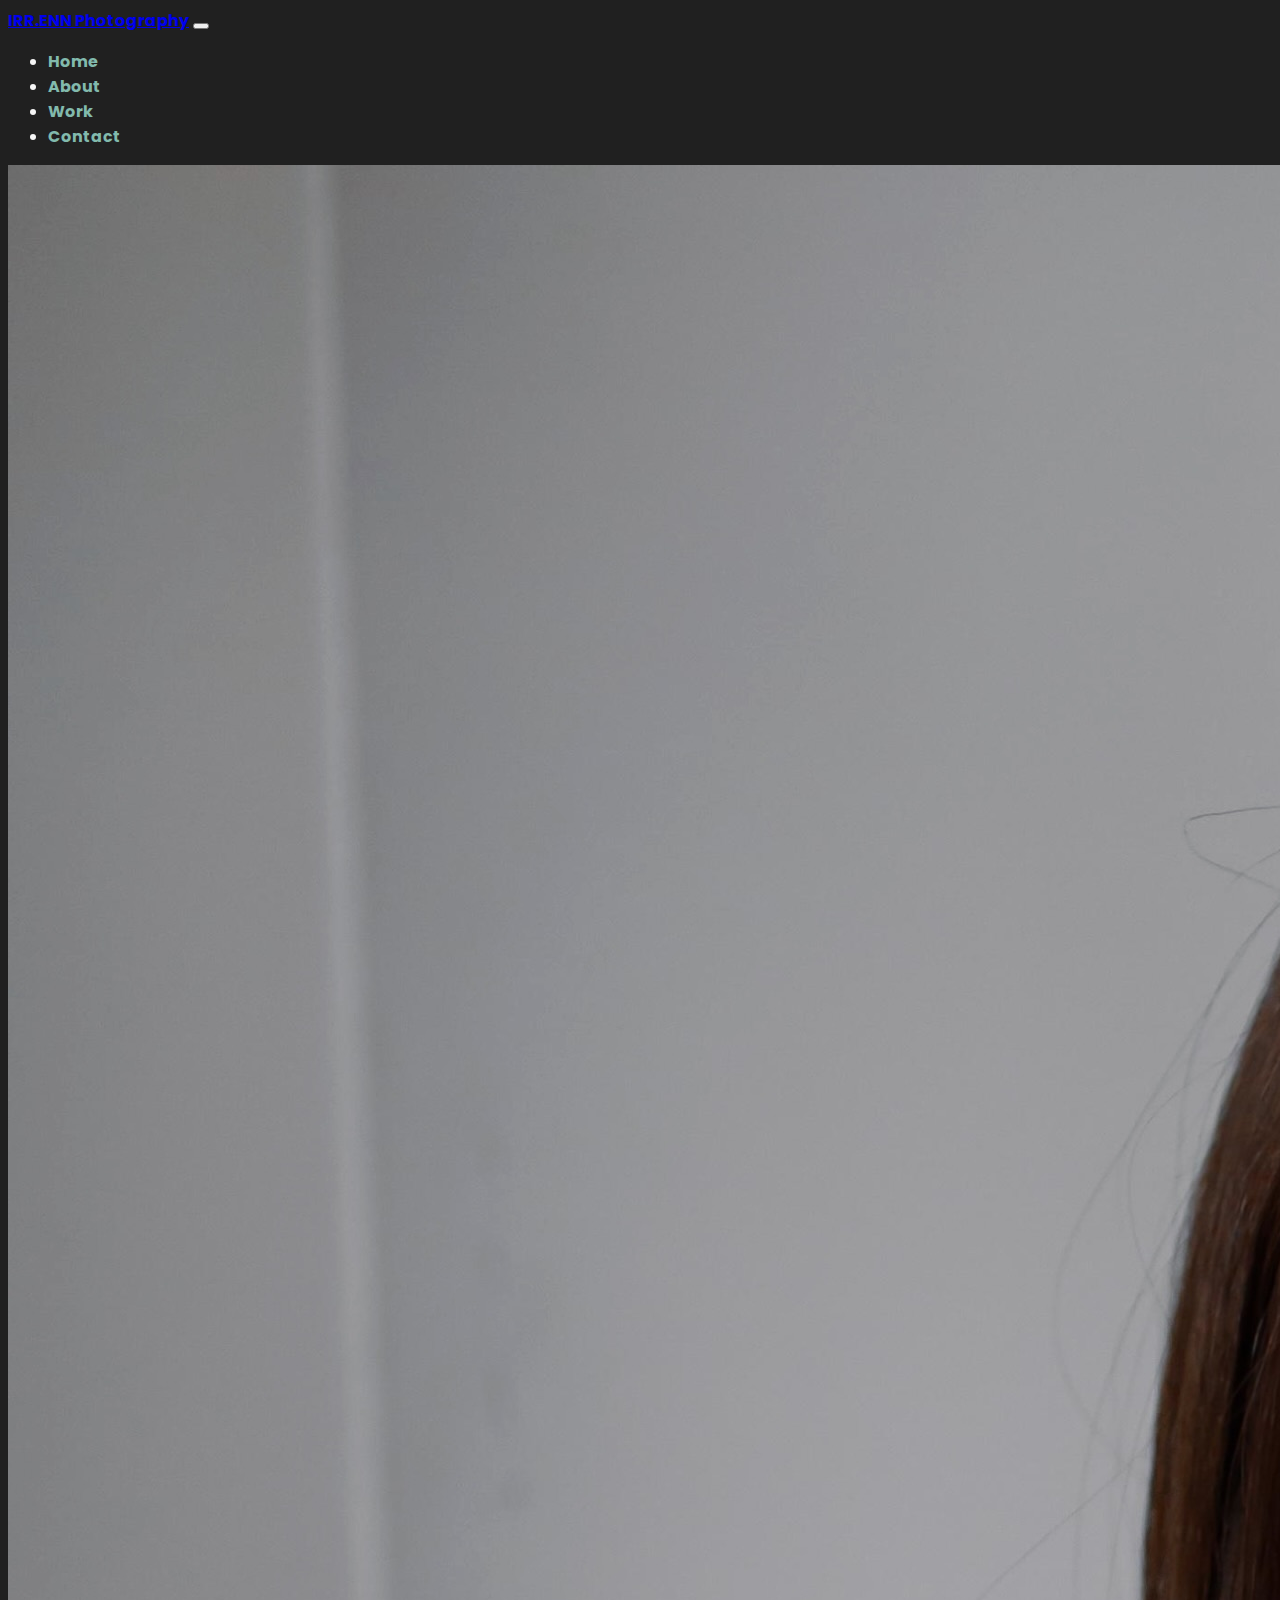
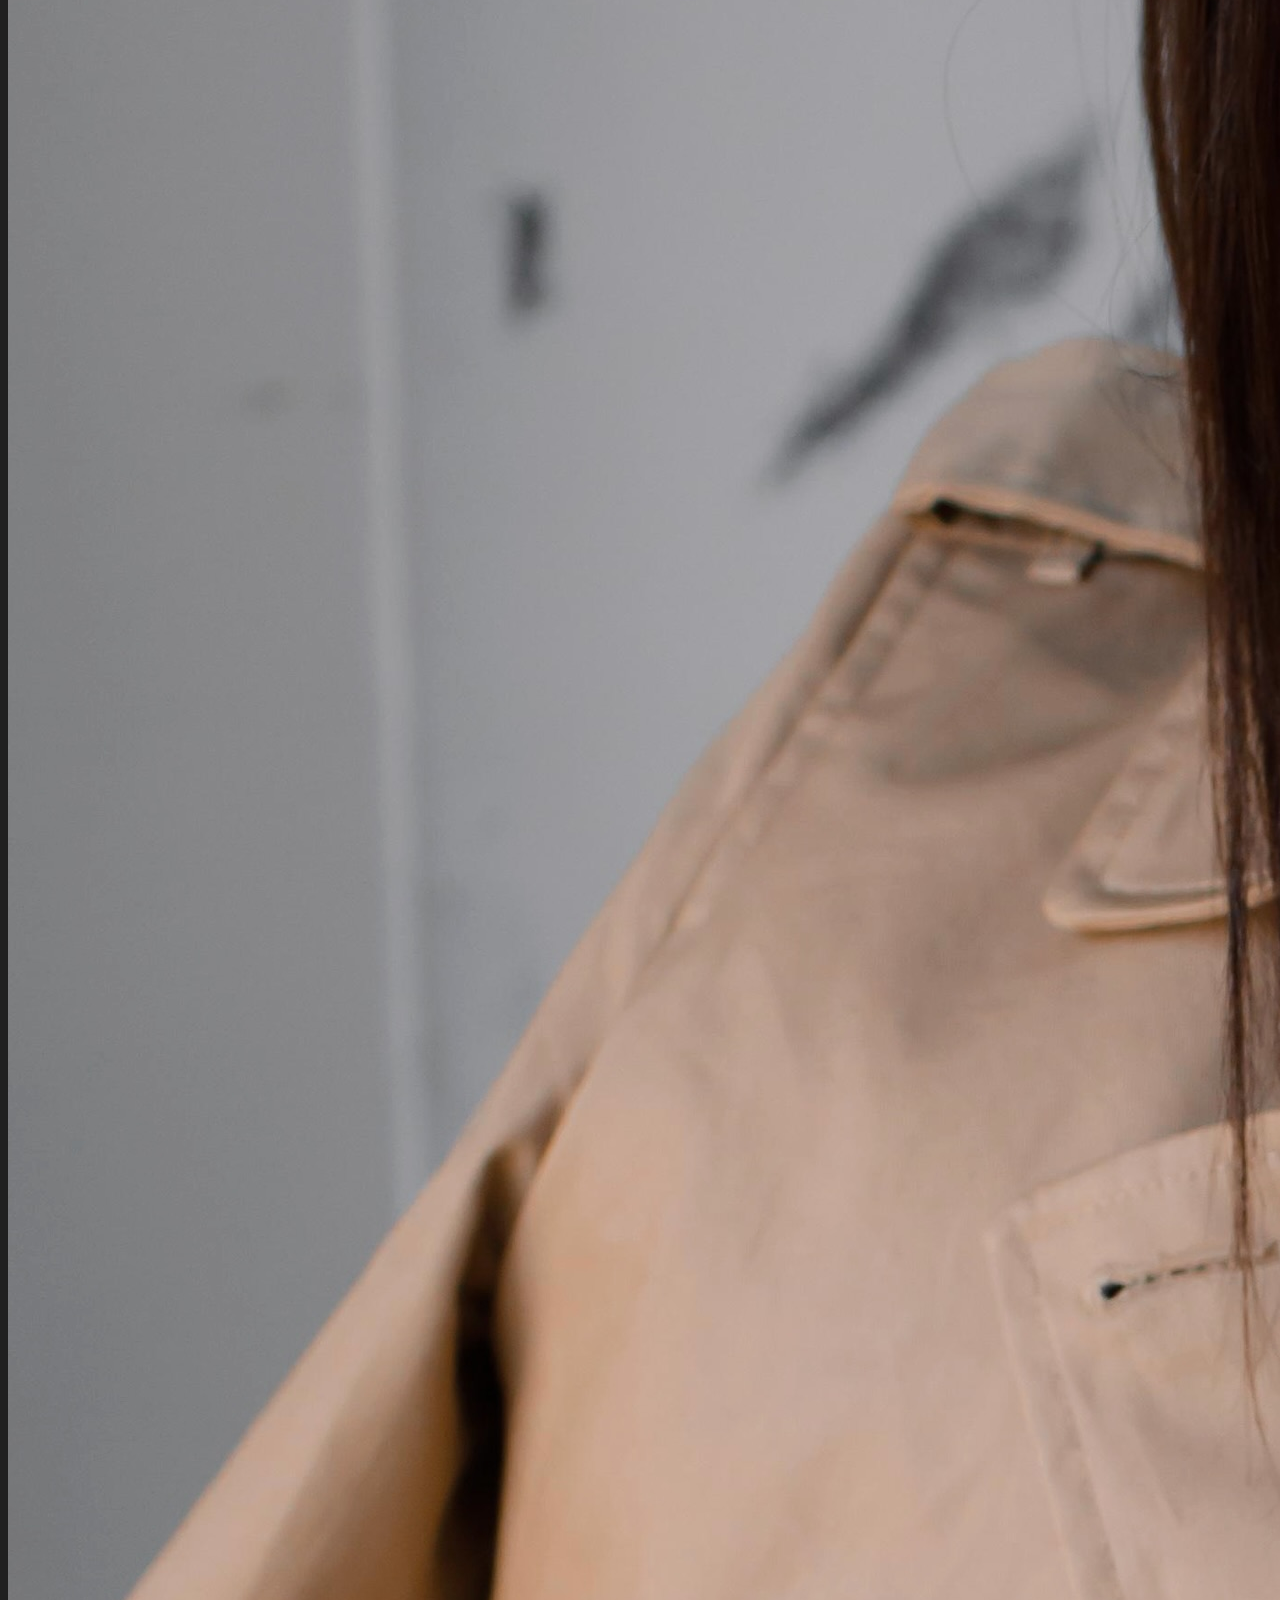
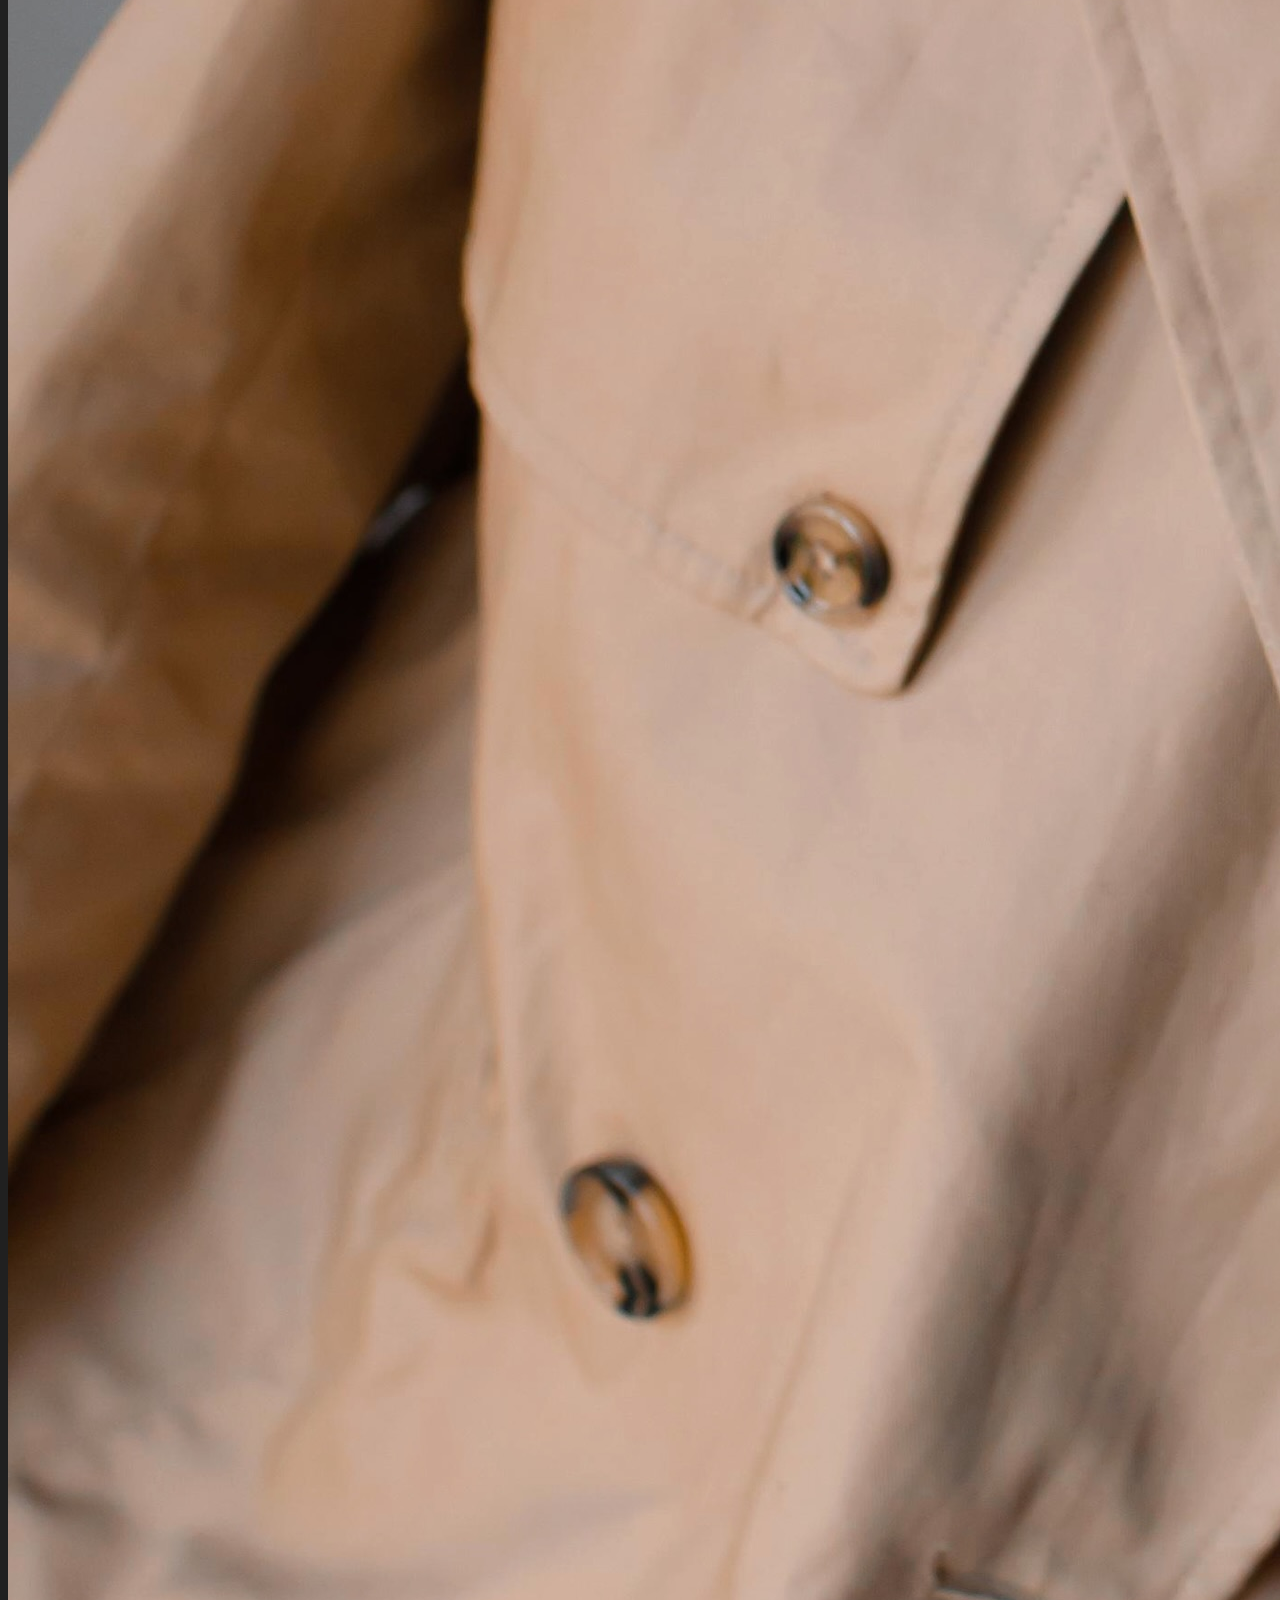
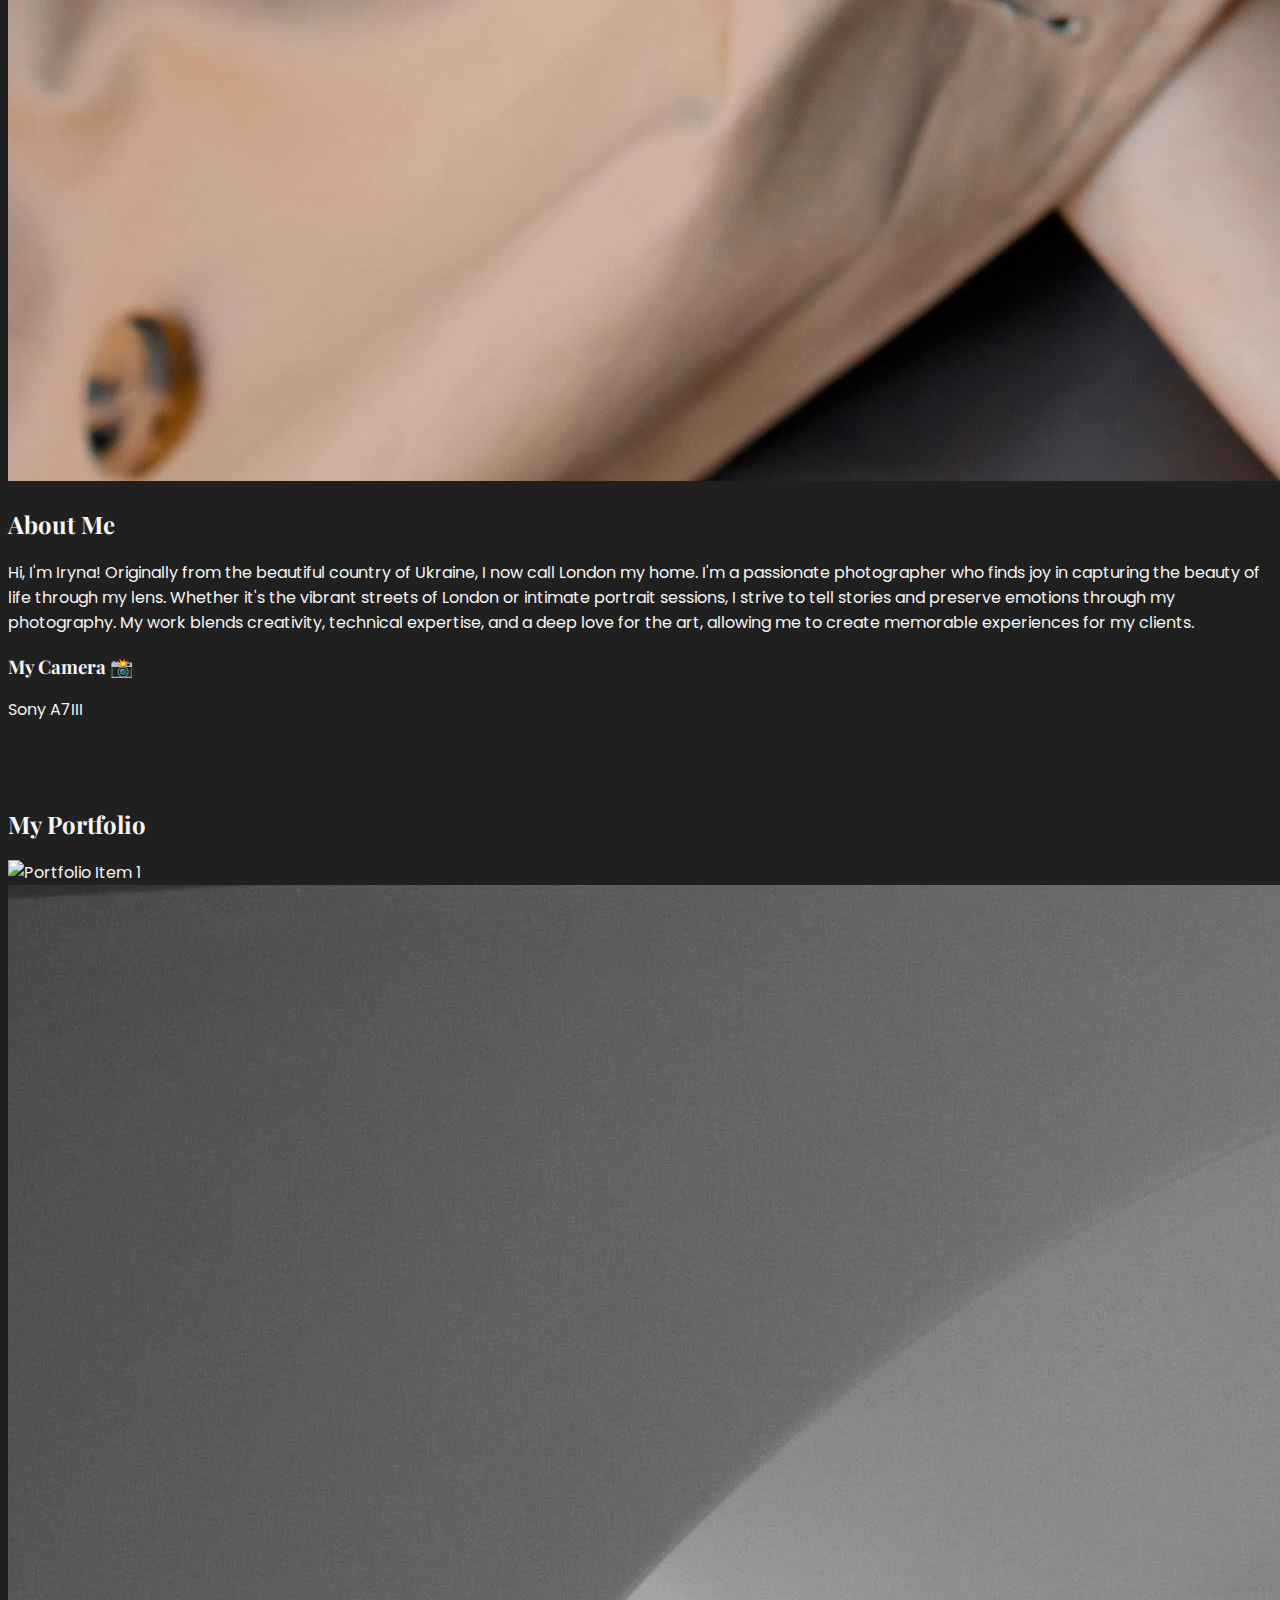
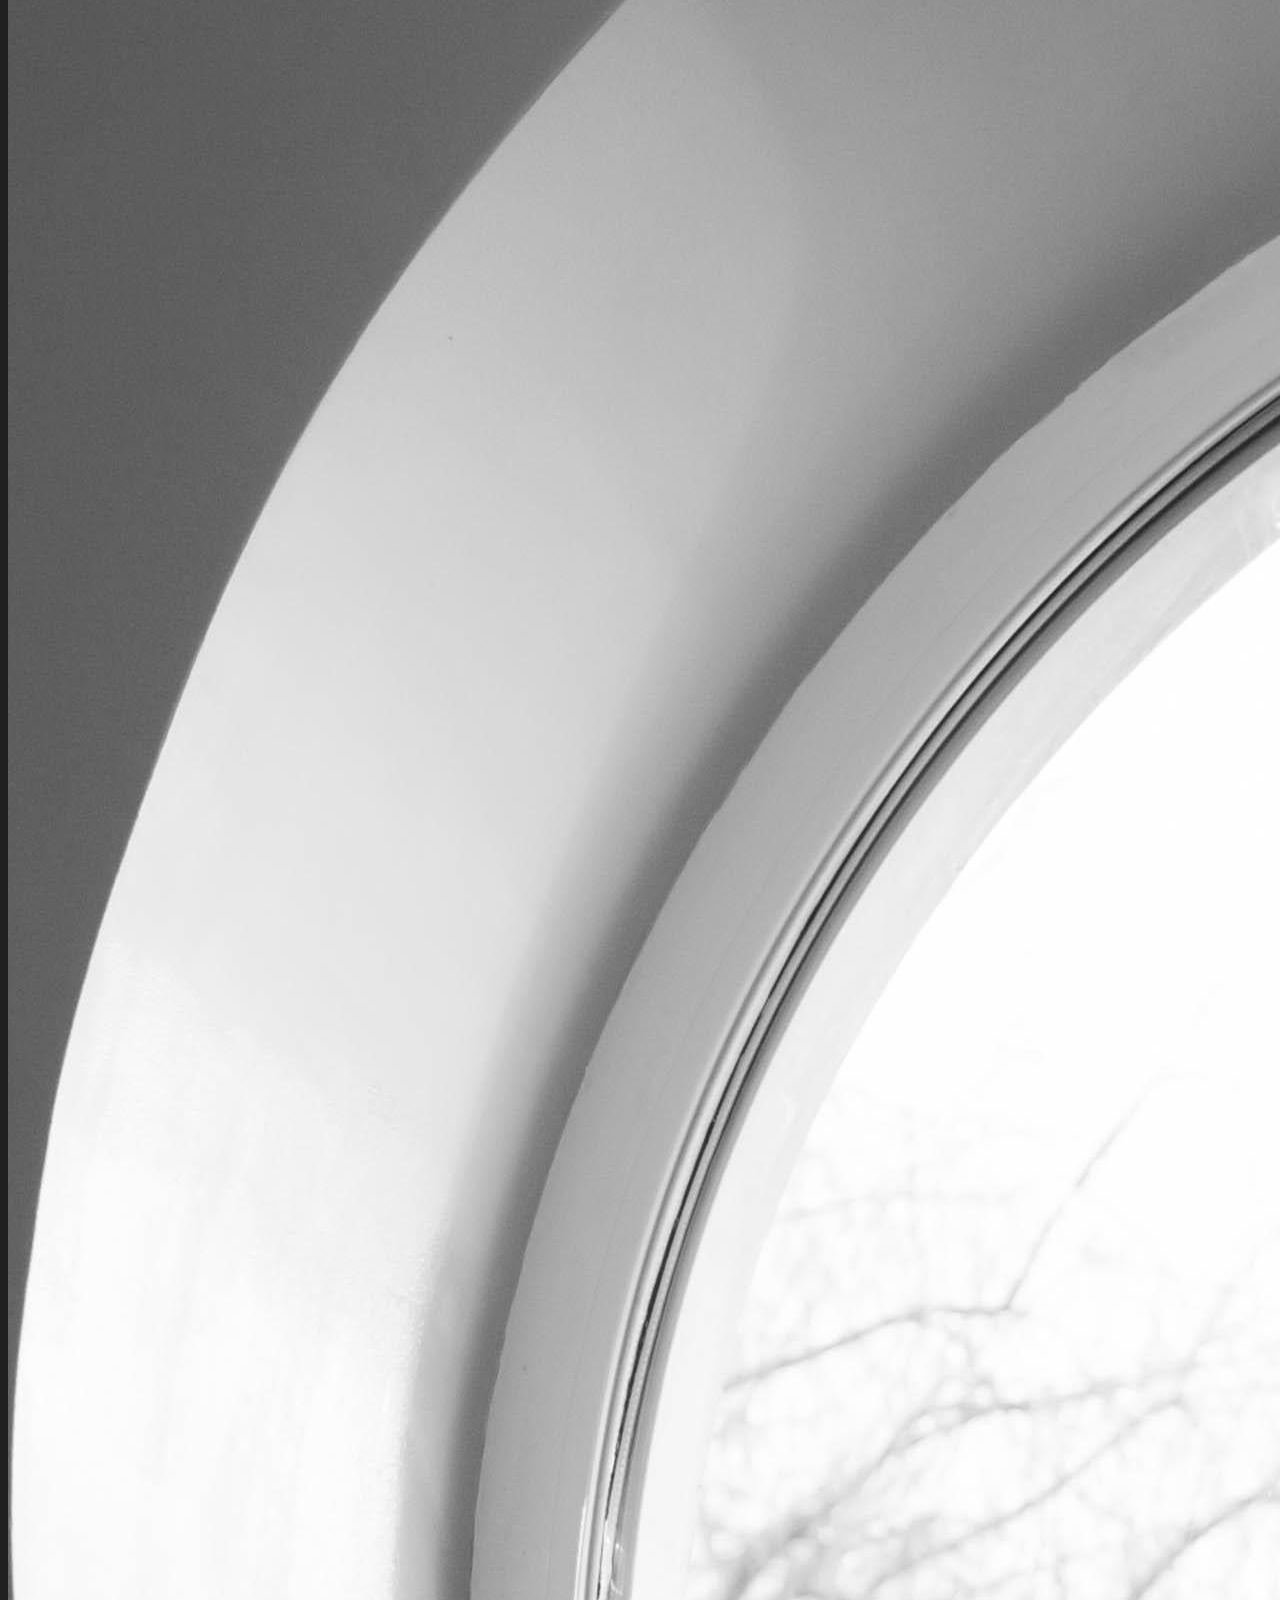
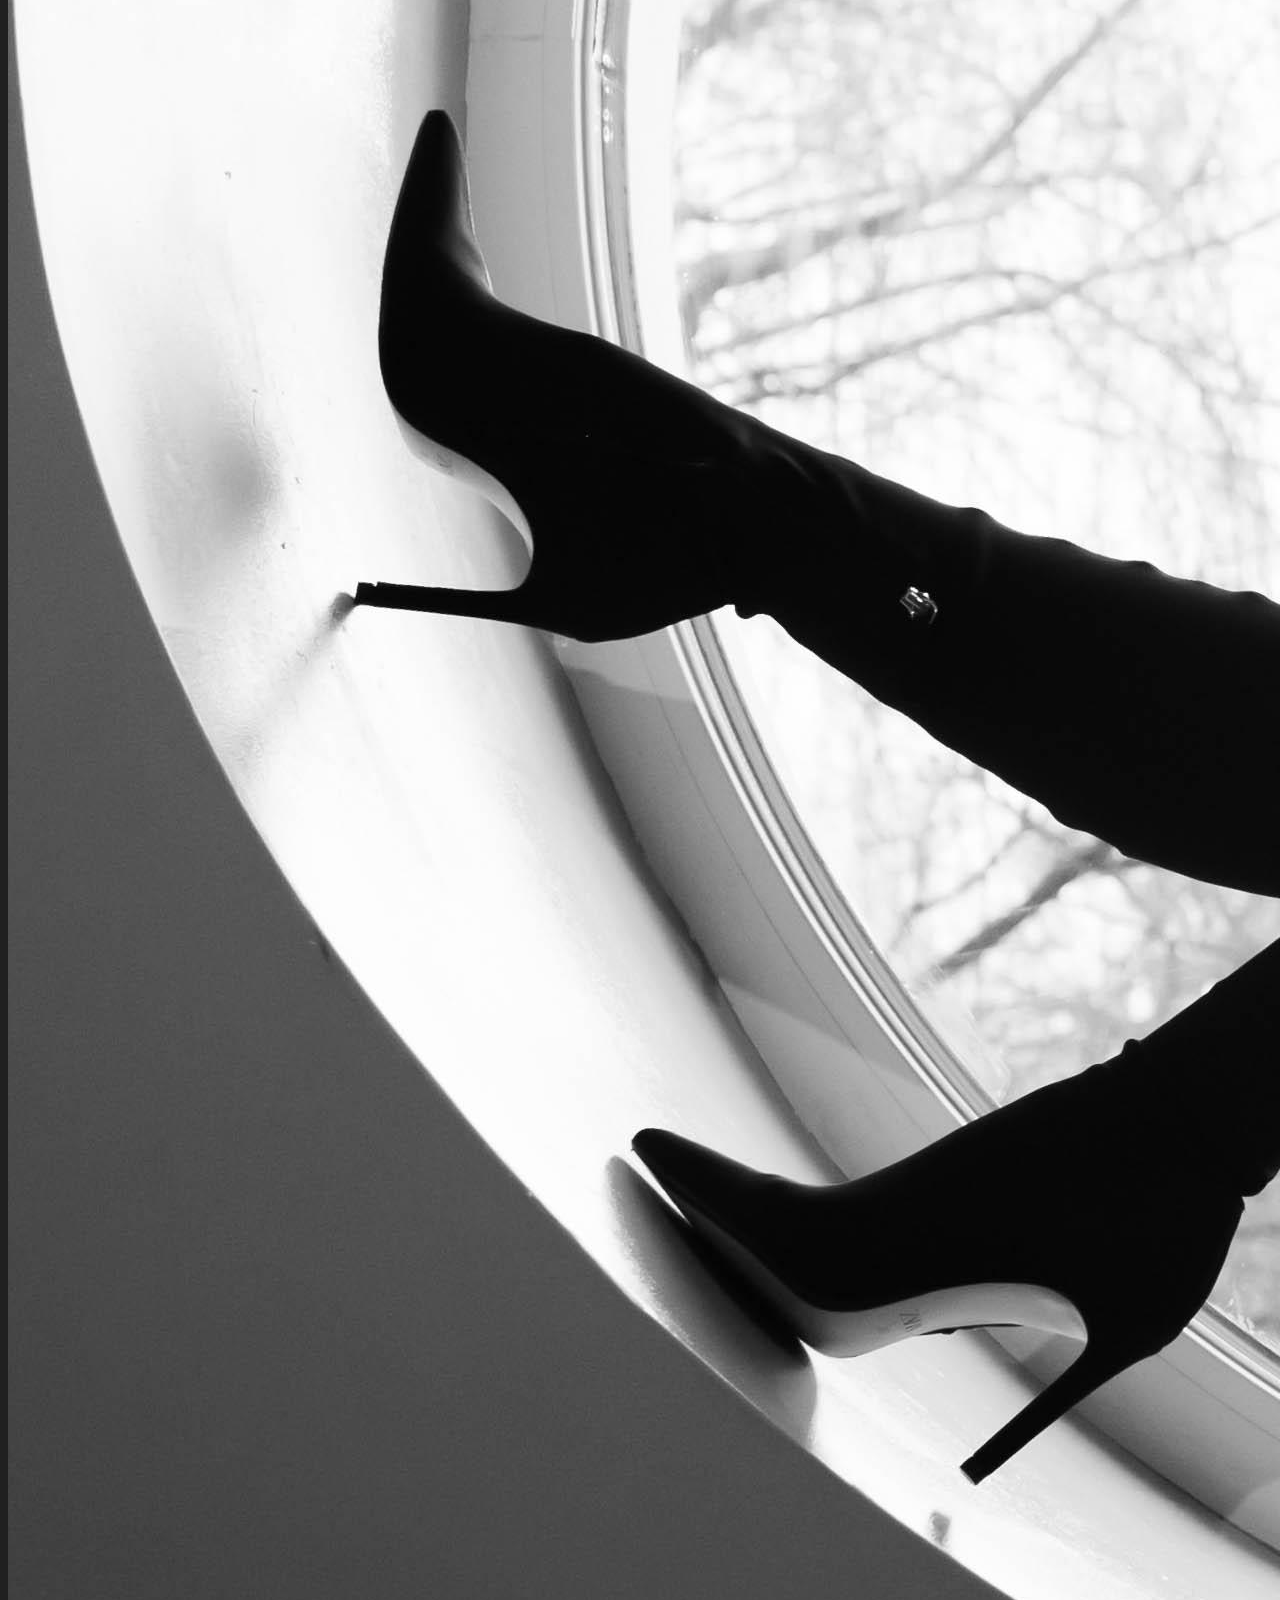
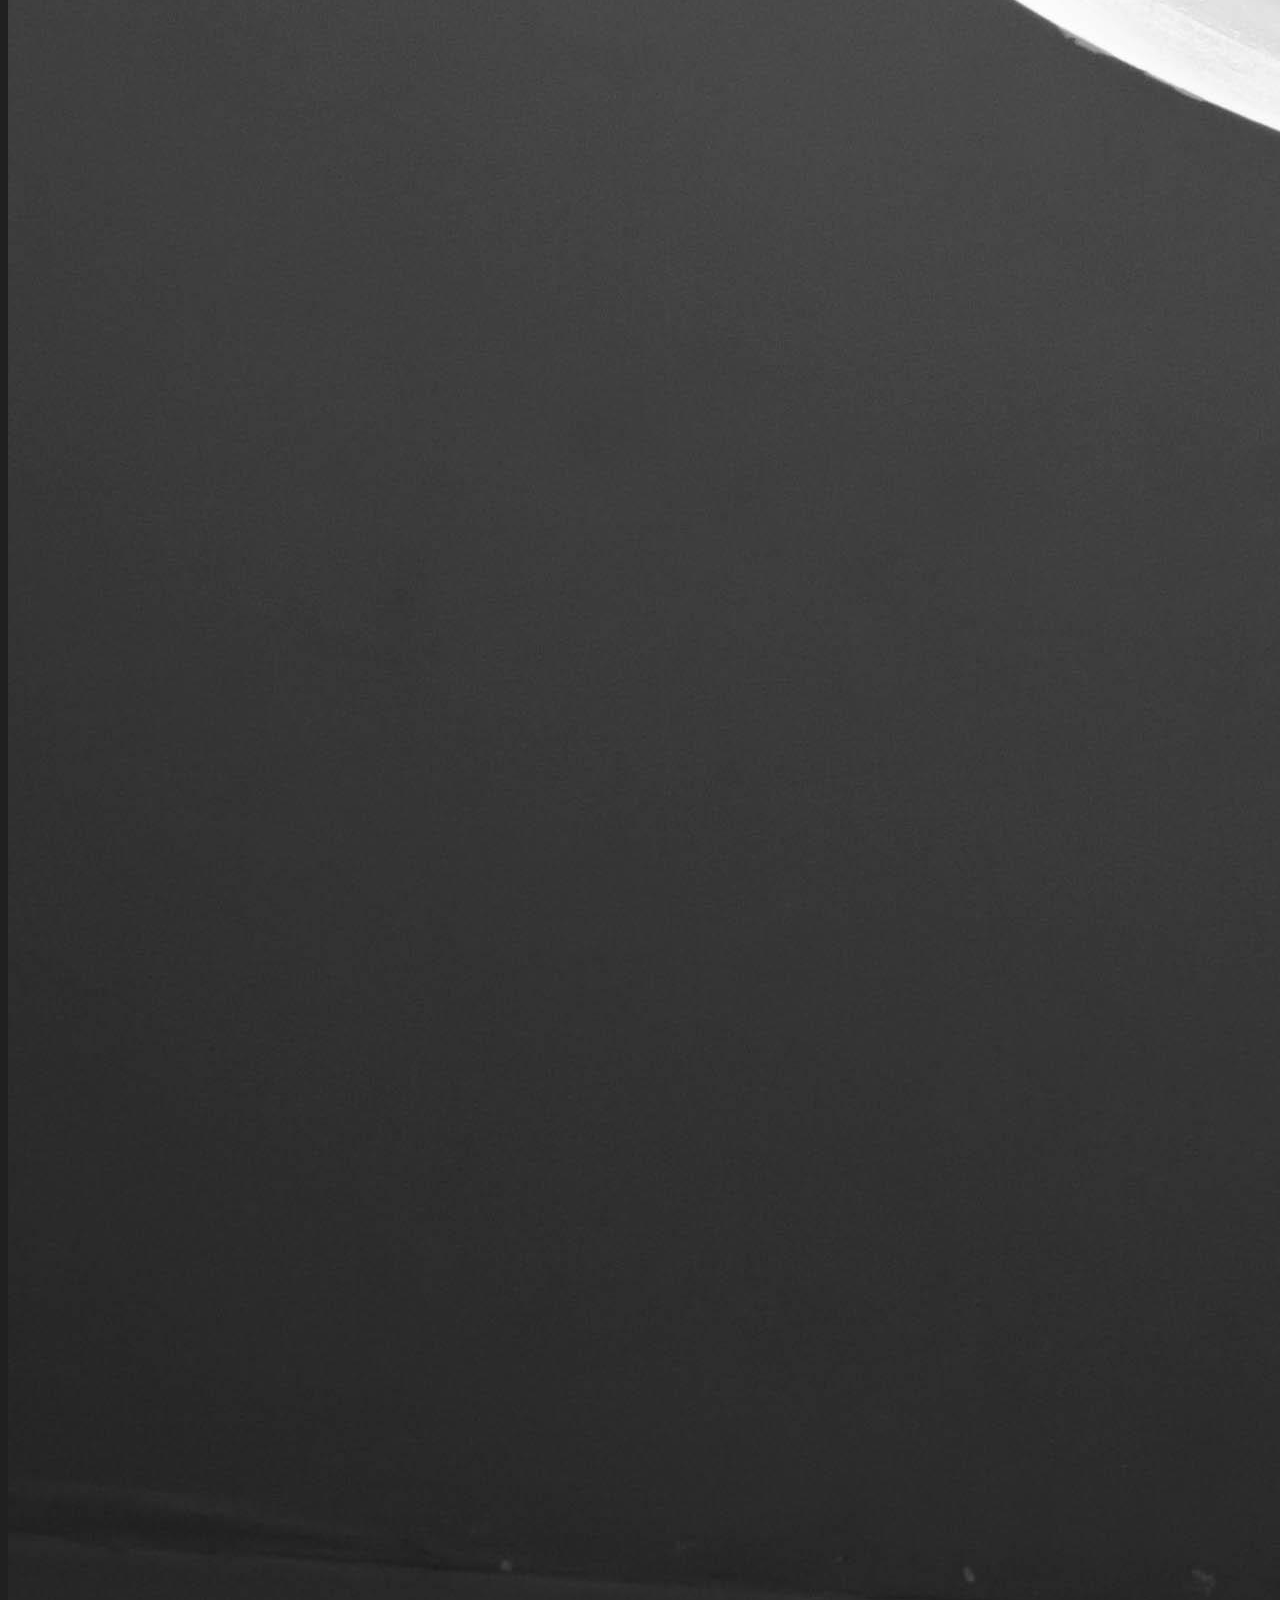
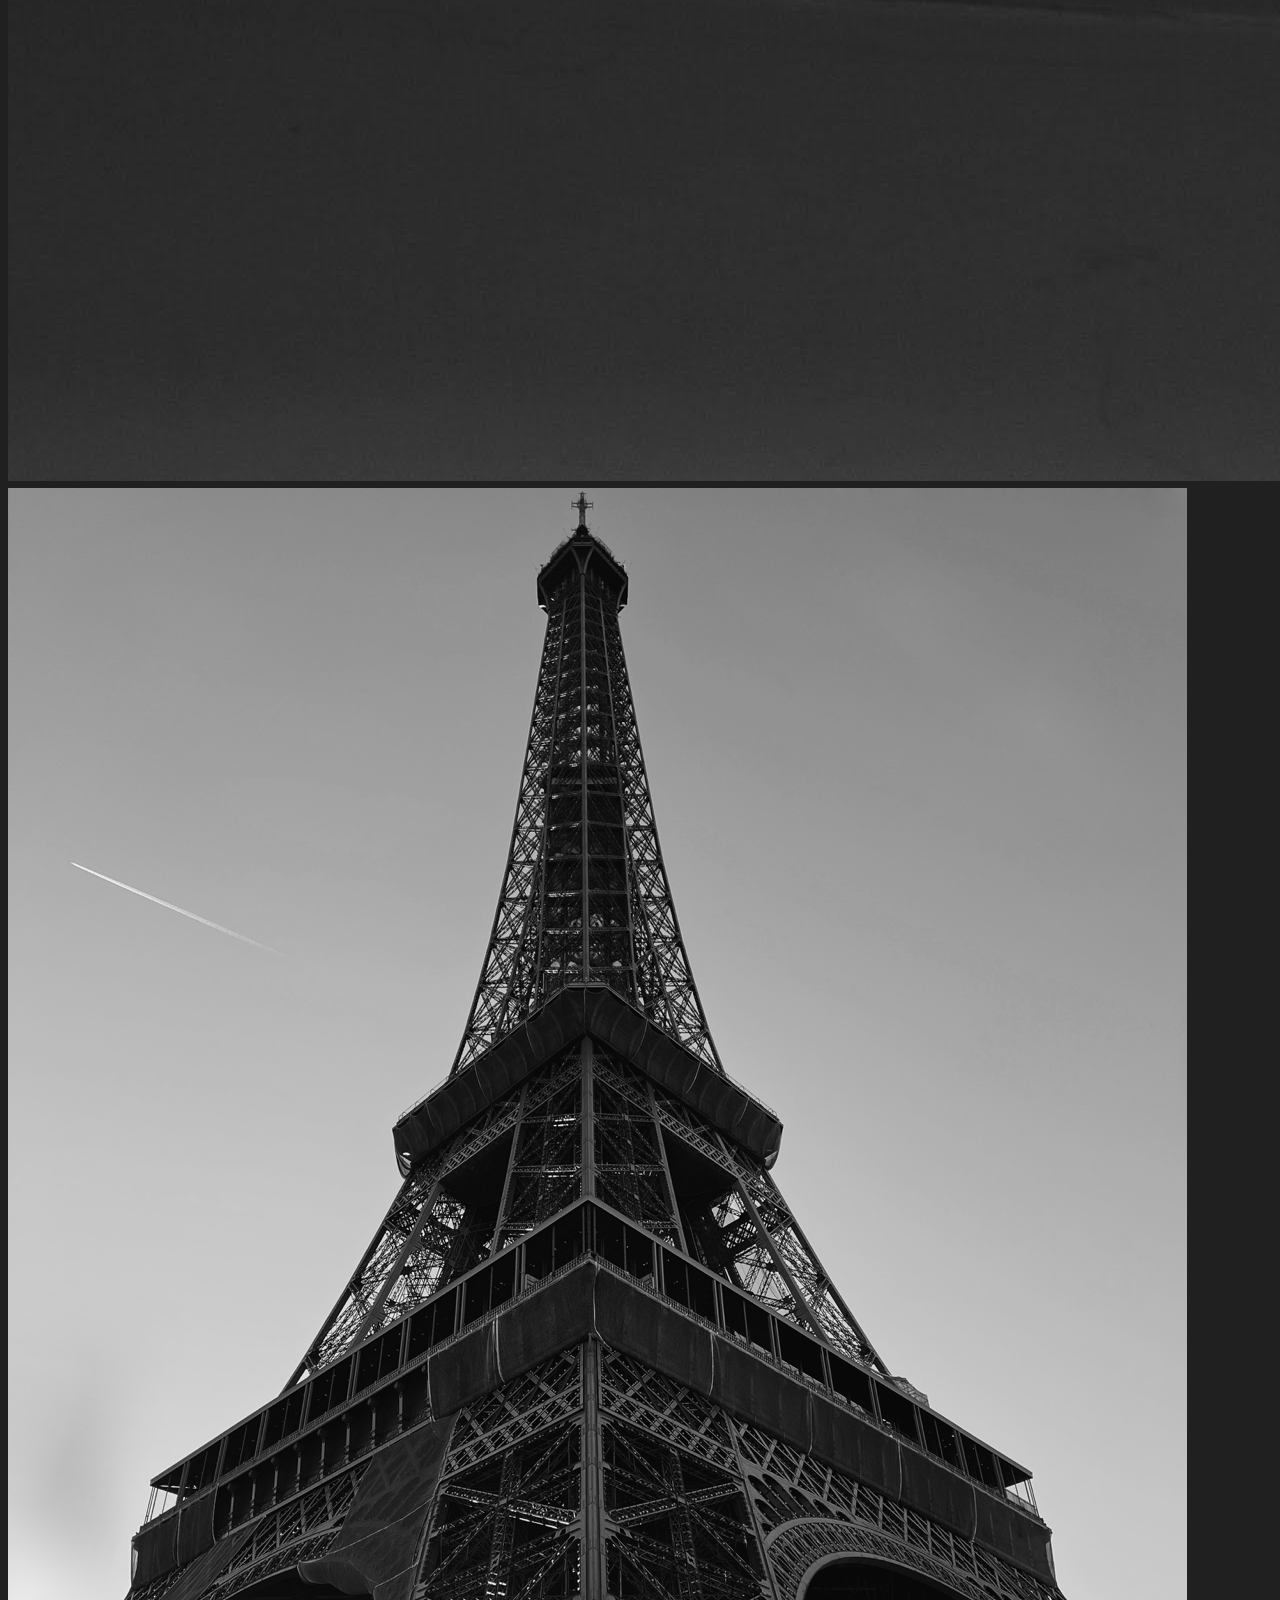
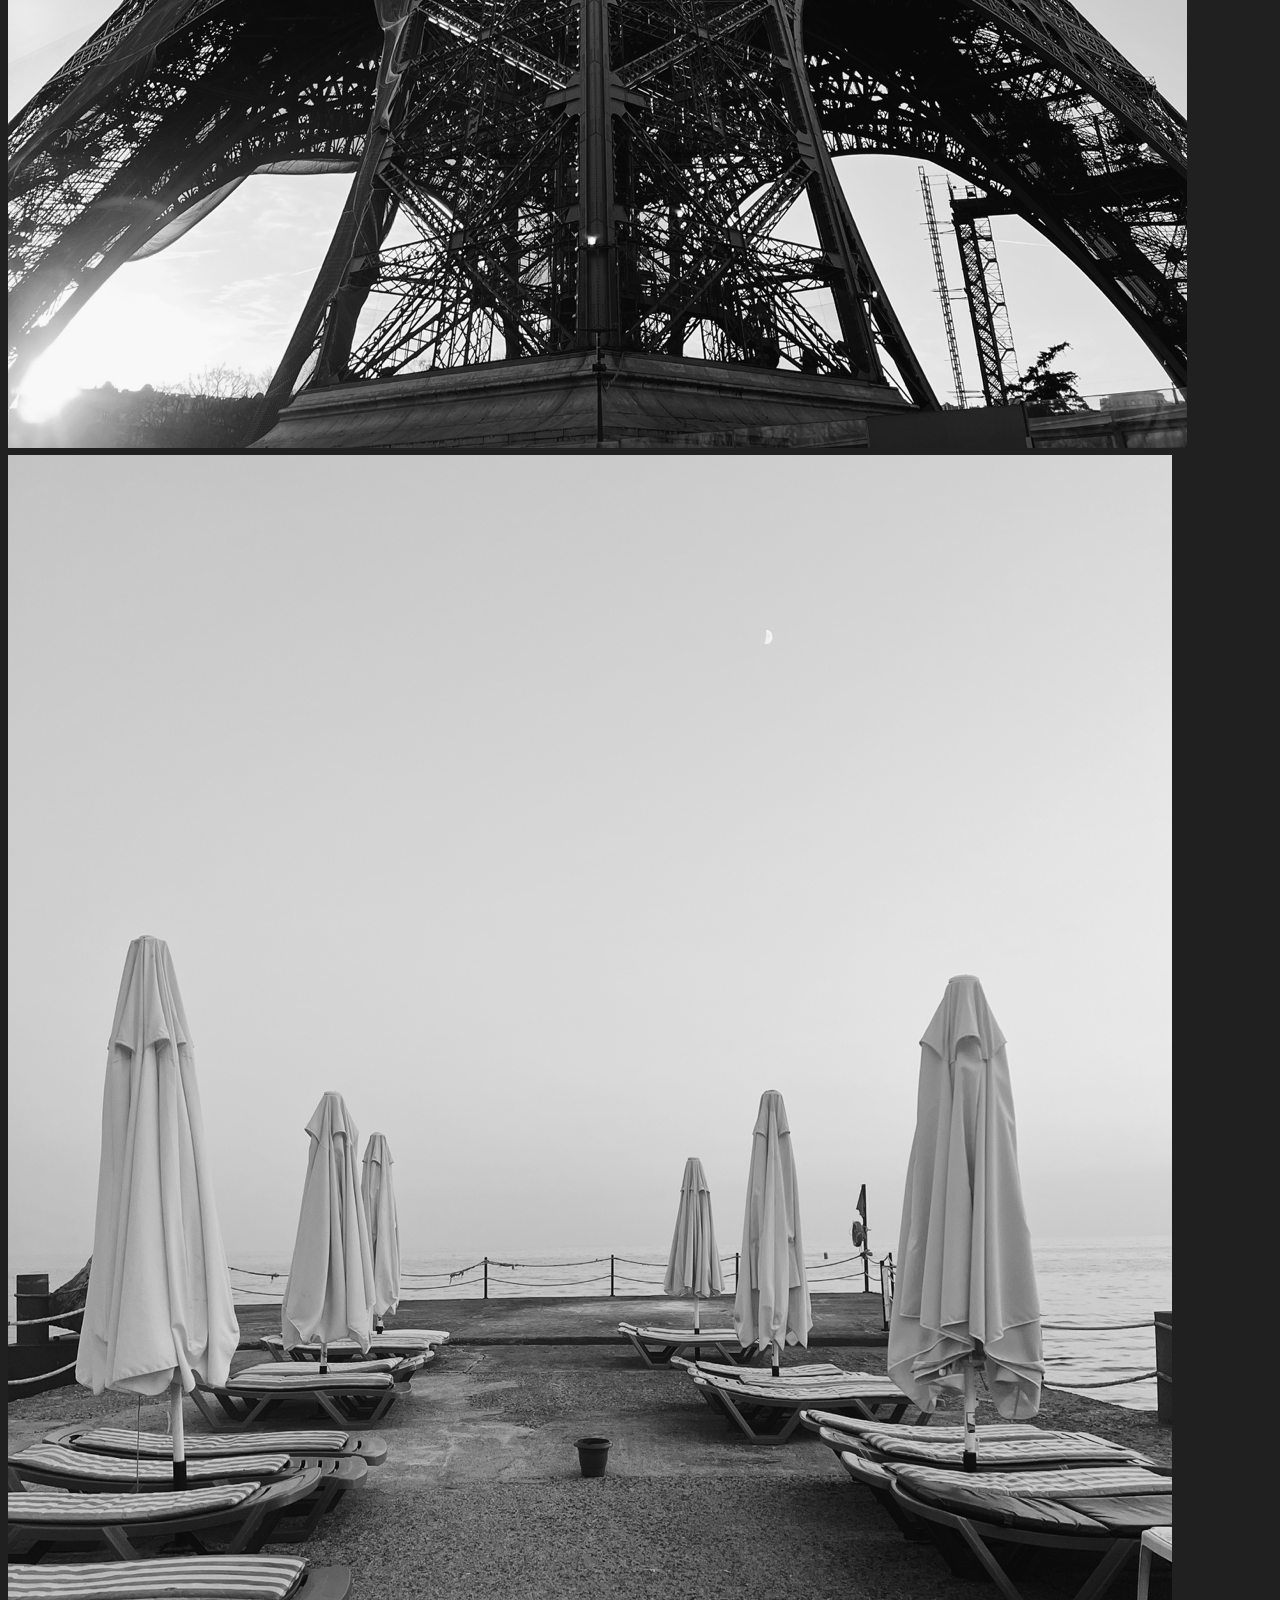
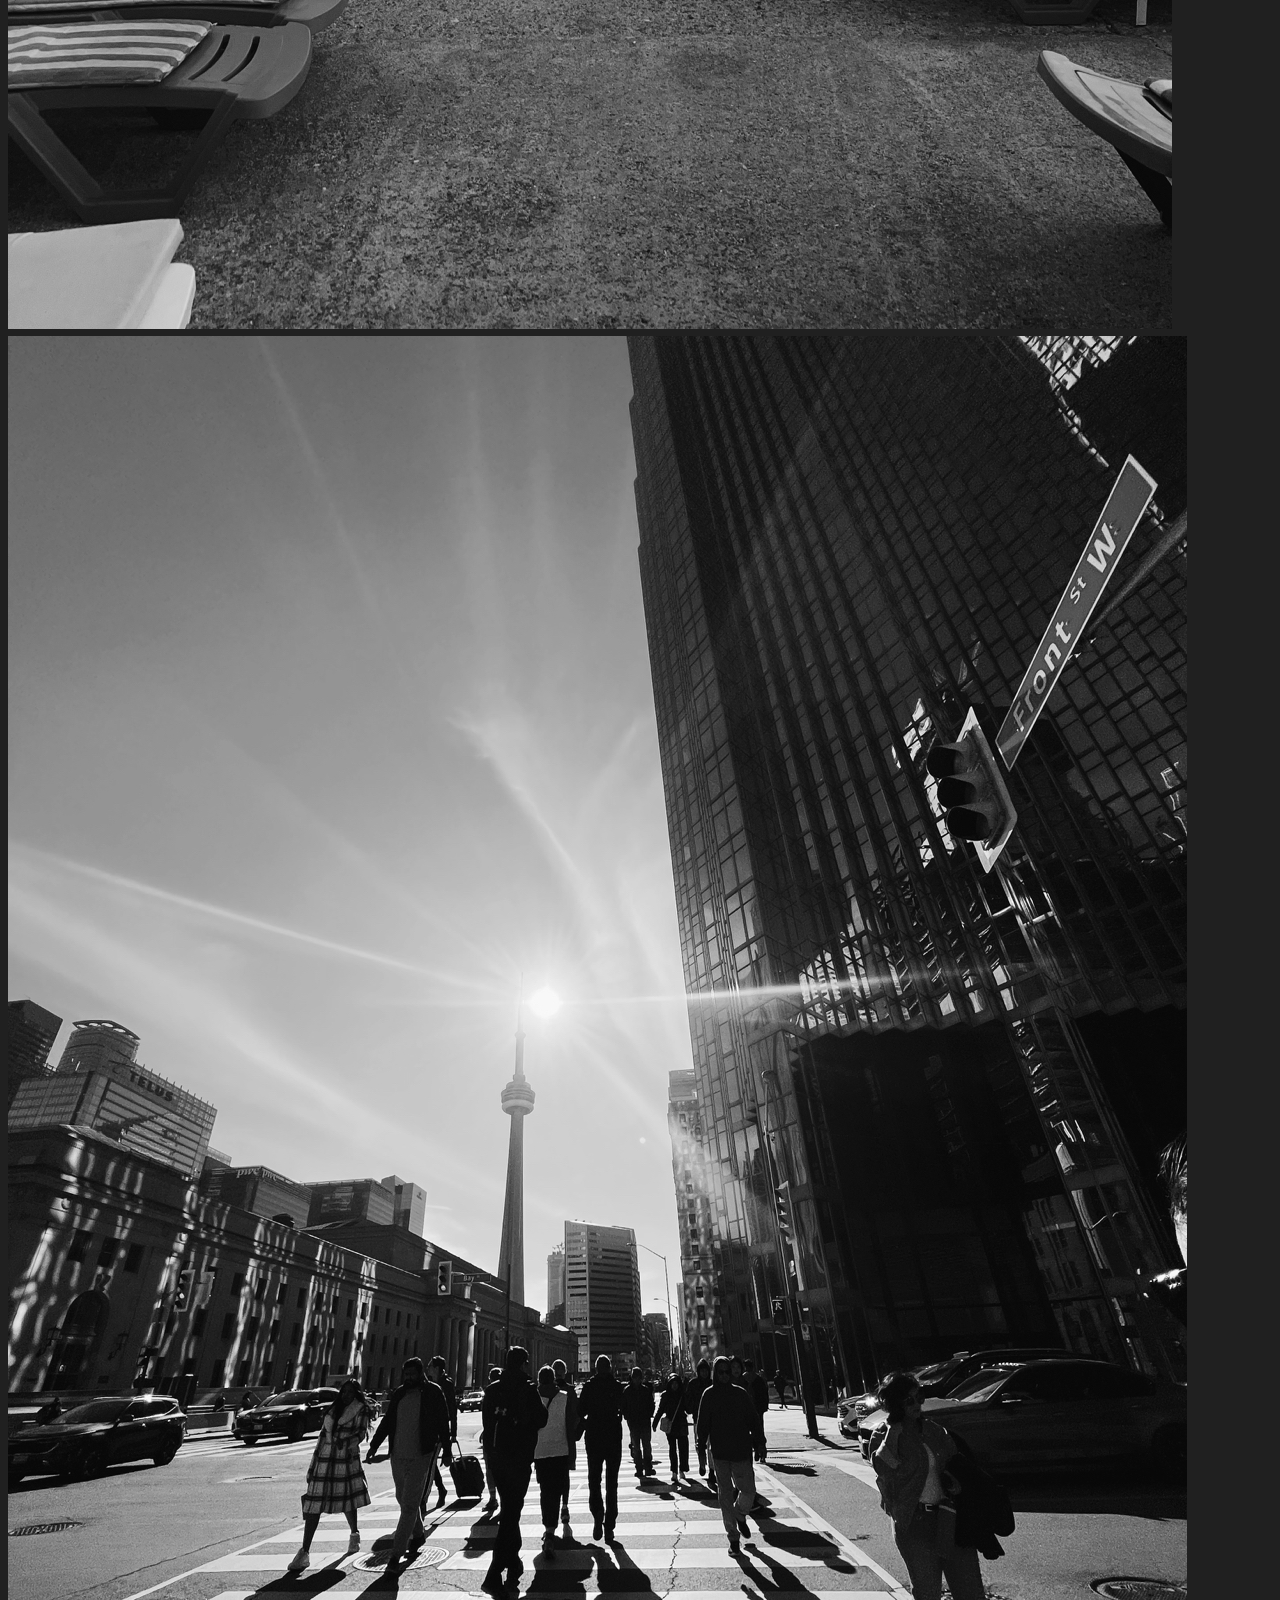
==== commit 8a922e76: "added pictures" ====
--- a/about.html
+++ b/about.html
@@ -4,177 +4,124 @@
     <meta charset="UTF-8" />
     <meta http-equiv="X-UA-Compatible" content="IE=edge" />
     <meta name="viewport" content="width=device-width, initial-scale=1.0" />
-    <meta name="description" content="Iryna is a front-end engineer based in London." />
-    <title>Front-end Developer & Photographer - Iryna Khandoniak</title>
+    <meta name="description" content="Iryna is a photographer based in London." />
+    <title>Iryna Khandoniak - Photographer</title>
 
     <!-- Bootstrap CSS -->
-    <link href="https://cdn.jsdelivr.net/npm/bootstrap@5.0.0-beta2/dist/css/bootstrap.min.css" rel="stylesheet" integrity="sha384-BmbxuPwQa2lc/FVzBcNJ7UAyJxM6wuqIj61tLrc4wSX0szH/Ev+nYRRuWlolflfl" crossorigin="anonymous" />
-    <link href="https://fonts.googleapis.com/css2?family=Playfair+Display:wght@700&family=Poppins:wght@500;700&display=swap" rel="stylesheet" />
+    <link
+      href="https://cdn.jsdelivr.net/npm/bootstrap@5.0.0-beta2/dist/css/bootstrap.min.css"
+      rel="stylesheet"
+      integrity="sha384-BmbxuPwQa2lc/FVzBcNJ7UAyJxM6wuqIj61tLrc4wSX0szH/Ev+nYRRuWlolflfl"
+      crossorigin="anonymous"
+    />
+    <link
+      href="https://fonts.googleapis.com/css2?family=Playfair+Display:wght@700&family=Poppins:wght@500;700&display=swap"
+      rel="stylesheet"
+    />
     <link rel="stylesheet" href="styles/about.css" />
 
-    <!-- Bootstrap Bundle with Popper -->
-    <script src="https://cdn.jsdelivr.net/npm/bootstrap@5.0.0-beta2/dist/js/bootstrap.bundle.min.js" integrity="sha384-b5kHyXgcpbZJO/tY9Ul7kGkf1S0CWuKcCD38l8YkeH8z8QjE0GmW1gYU5S9FOnJ0" crossorigin="anonymous"></script>
-   <script src="https://cdnjs.cloudflare.com/ajax/libs/font-awesome/6.0.0-beta3/js/all.min.js"
-    crossorigin="anonymous"
-  ></script>
-  
+    <!-- Font Awesome -->
+    <script
+      src="https://cdnjs.cloudflare.com/ajax/libs/font-awesome/5.15.4/js/all.min.js"
+      crossorigin="anonymous"
+    ></script>
   </head>
   <body>
     <!-- Navbar -->
-   
     <nav class="navbar navbar-expand-lg navbar-dark bg-dark fixed-top">
       <div class="container">
-        <!-- Logo on the left -->
-        <a class="navbar-brand" href="index.html">
-          <strong>IRR.ENN Photography</strong>
-        </a>
-        <!-- Toggler button for mobile view -->
-        <button class="navbar-toggler" type="button" data-bs-toggle="collapse" data-bs-target="#navbarNav" aria-controls="navbarNav" aria-expanded="false" aria-label="Toggle navigation">
+        <a class="navbar-brand" href="index.html"><strong>IRR.ENN Photography</strong></a>
+        <button
+          class="navbar-toggler"
+          type="button"
+          data-bs-toggle="collapse"
+          data-bs-target="#navbarNav"
+          aria-controls="navbarNav"
+          aria-expanded="false"
+          aria-label="Toggle navigation"
+        >
           <span class="navbar-toggler-icon"></span>
         </button>
-        <!-- Navbar links on the right -->
         <div class="collapse navbar-collapse justify-content-end" id="navbarNav">
           <ul class="navbar-nav">
-            <li class="nav-item"><a class="nav-link" href="/">Home</a></li>
-            <li class="nav-item"><a class="nav-link" href="/about.html">About</a></li>
-            <li class="nav-item"><a class="nav-link" href="/work.html">Work</a></li>
-            <li class="nav-item"><a class="nav-link" href="/contact.html">Contact</a></li>
+            <li class="nav-item"><a class="nav-link" href="index.html">Home</a></li>
+            <li class="nav-item"><a class="nav-link" href="about.html">About</a></li>
+            <li class="nav-item"><a class="nav-link" href="work.html">Work</a></li>
+            <li class="nav-item"><a class="nav-link" href="contact.html">Contact</a></li>
           </ul>
         </div>
       </div>
     </nav>
-    
-  
-    
 
-    <div class="container">
+    <!-- About Section -->
+    <div class="container mt-5 pt-5">
       <div class="row mb-5">
-        <div class="col d-none d-lg-block">
-          <img
-            src="images/me1.jpeg"
-            class="img-fluid"
-            alt="Photo project preview"
-          />
+        <div class="col-lg-6">
+          <img src="images/me1.jpeg" class="img-fluid rounded" alt="Iryna Khandoniak" />
         </div>
-        <div class="col">
-          <div class="project-desciption">
-            <h2 class="mb-5">Photo Page</h2>
-                <!-- About Me Section -->
-        <div class="about-me">
-            <h2>About Me</h2>
-            <h1>Iryna Khandoniak</h1>
-            <p>  I entered the world of front-end development by gaining some
-                knowledge in HTML, CSS, and JavaScript. I used my knowledge of
-                these languages, along with my new skills in VS Code, to build a
-                landing page about Photography. The page utilizes JavaScript functions
-                to create user interaction.</p>
-            <div class="social-icons">
-                <a href="#"><i class="fab fa-facebook"></i></a>
-                <a href="#"><i class="fab fa-instagram"></i></a>
-                <a href="#"><i class="fab fa-linkedin"></i></a>
-            </div>
-            <h3>My Camera 📸</h3>
-            <p>Sony A7III</p>
-           
+        <div class="col-lg-6">
+          <h2 class="mb-4">About Me</h2>
+          <p>
+            Hi, I'm Iryna! Originally from the beautiful country of Ukraine, I now call London my
+            home. I'm a passionate photographer who finds joy in capturing the beauty of life
+            through my lens. Whether it's the vibrant streets of London or intimate portrait
+            sessions, I strive to tell stories and preserve emotions through my photography. My
+            work blends creativity, technical expertise, and a deep love for the art, allowing me
+            to create memorable experiences for my clients.
+          </p>
+          <h3 class="mt-4">My Camera 📸</h3>
+          <p>Sony A7III</p>
+          <div class="social-links d-flex justify-content-center my-3">
+            <a href="https://github.com/IrynaKhandoniak" class="text-white me-3" title="GitHub"><i class="fab fa-github"></i></a>
+            <a href="https://www.instagram.com/irakhnk" class="text-white me-3" title="Instagram"><i class="fab fa-instagram"></i></a>
+            <a href="https://www.linkedin.com/in/irynakhandoniak/" class="text-white" title="LinkedIn"><i class="fab fa-linkedin"></i></a>
+          </div>
+          
         </div>
-            
-            <a href="/work.html" class="btn btn-branding-outline">
-              Learn more
-            </a>
+      </div>
+    </div>
+
+    <!-- Portfolio Section -->
+    <section id="portfolio" class="portfolio-section py-5 bg-dark text-white">
+      <div class="container">
+        <h2 class="text-center mb-5">My Portfolio</h2>
+        <div class="row g-4">
+          <div class="col-md-4">
+            <img src="images/julian.jpeg" class="img-fluid rounded" alt="Portfolio Item 1" />
+          </div>
+          <div class="col-md-4">
+            <img src="images/circle.jpeg" class="img-fluid rounded" alt="Portfolio Item 2" />
+          </div>
+          <div class="col-md-4">
+            <img src="images/paris.jpeg" class="img-fluid rounded" alt="Portfolio Item 3" />
+          </div>
+          <div class="col-md-4">
+            <img src="images/turkey.jpeg" class="img-fluid rounded" alt="Portfolio Item 4" />
+          </div>
+          <div class="col-md-4">
+            <img src="images/toronto.jpeg" class="img-fluid rounded" alt="Portfolio Item 5" />
+          </div>
+          <div class="col-md-4">
+            <img src="images/niagara.jpeg" class="img-fluid rounded" alt="Portfolio Item 6" />
           </div>
         </div>
       </div>
-      <section id="portfolio" class="portfolio-section py-5">
-        <div class="container">
-          <h2 class="text-center mb-5">My Portfolio</h2>
-          <div class="row">
-            <!-- Portfolio Item 1 -->
-            <div class="col-md-4 mb-4">
-              <div class="portfolio-item">
-                <img src="images/julian.jpeg" class="img-fluid" alt="Portfolio Item 1" />
-               
-              </div>
-            </div>
-      
-            <!-- Portfolio Item 2 -->
-            <div class="col-md-4 mb-4">
-              <div class="portfolio-item">
-                <img src="images/tom.jpeg" class="img-fluid" alt="Portfolio Item 2" />
-               
-              </div>
-            </div>
-      
-            <!-- Portfolio Item 3 -->
-            <div class="col-md-4 mb-4">
-              <div class="portfolio-item">
-                <img src="images/paris.jpeg" class="img-fluid" alt="Portfolio Item 3" />
-                
-              </div>
-            </div>
-            
-            <!-- Portfolio Item 3 -->
-            <div class="col-md-4 mb-4">
-              <div class="portfolio-item">
-                <img src="images/turkey.jpeg" class="img-fluid" alt="Portfolio Item 3" />
-                
-              </div>
-            </div>
+    </section>
 
-            <!-- Portfolio Item 3 -->
-            <div class="col-md-4 mb-4">
-              <div class="portfolio-item">
-                <img src="images/toronto.jpeg" class="img-fluid" alt="Portfolio Item 3" />
-                
-              </div>
-            </div>
+    <!-- Footer -->
+    <footer class="footer py-4 bg-dark text-white">
+      <div class="container text-center">
+        <h3 class="footer-logo">IRR.ENN Photography</h3>
+        <div class="social-links d-flex justify-content-center my-3">
+          <a href="https://github.com/IrynaKhandoniak" class="text-white me-3" title="GitHub"><i class="fab fa-github"></i></a>
+          <a href="https://www.instagram.com/irakhnk" class="text-white me-3" title="Instagram"><i class="fab fa-instagram"></i></a>
+          <a href="https://www.linkedin.com/in/irynakhandoniak/" class="text-white" title="LinkedIn"><i class="fab fa-linkedin"></i></a>
+        </div>
+        <p class="footer-rights">&copy; 2024 IRR.ENN Photography. All rights reserved.</p>
+      </div>
+    </footer>
 
-            <!-- Portfolio Item 3 -->
-            <div class="col-md-4 mb-4">
-              <div class="portfolio-item">
-                <img src="images/niagara.jpeg" class="img-fluid" alt="Portfolio Item 3" />
-                
-              </div>
-            </div>
-             <!-- Portfolio Item 3 -->
-             <div class="col-md-4 mb-4">
-              <div class="portfolio-item">
-                <img src="images/queensstairs.jpeg" class="img-fluid" alt="Portfolio Item 3" />
-                
-              </div>
-            </div>
-             <!-- Portfolio Item 3 -->
-             <div class="col-md-4 mb-4">
-              <div class="portfolio-item">
-                <img src="images/tulips.jpeg" class="img-fluid" alt="Portfolio Item 3" />
-                
-              </div>
-            </div>
-             <!-- Portfolio Item 3 -->
-             <div class="col-md-4 mb-4">
-              <div class="portfolio-item">
-                <img src="images/londoneye.jpeg" class="img-fluid" alt="Portfolio Item 3" />
-                
-              </div>
-            </div>
-            <!-- Add more portfolio items as needed -->
-          </div>
-        </div>
-      </section>
-      
-      <footer class="footer py-4 bg-dark text-white">
-        <div class="container text-center">
-          <h3 class="footer-logo">IRR.ENN Photography</h3>
-          <div class="social-links d-flex justify-content-center my-3">
-            <a href="https://github.com/IrynaKhandoniak" target="_blank" class="me-3 text-white" title="GitHub"><i class="fab fa-github"></i></a>
-            <a href="https://www.instagram.com/irakhnk" target="_blank" class="me-3 text-white" title="Instagram"><i class="fab fa-instagram"></i></a>
-            <a href="https://www.linkedin.com/in/irynakhandoniak/" target="_blank" class="text-white" title="LinkedIn"><i class="fab fa-linkedin"></i></a>
-          </div>
-          <p class="footer-rights">&copy; 2024 IRR.ENN Photography. All rights reserved.</p>
-         
-        </div>
-      </footer>
-  
-      <!-- Bootstrap Bundle with Popper -->
-      <script src="https://cdn.jsdelivr.net/npm/bootstrap@5.0.0-beta2/dist/js/bootstrap.bundle.min.js"></script>
-    </body>
-  </html>+    <!-- Bootstrap JS -->
+    <script src="https://cdn.jsdelivr.net/npm/bootstrap@5.0.0-beta2/dist/js/bootstrap.bundle.min.js"></script>
+  </body>
+</html>
--- a/styles/about.css
+++ b/styles/about.css
@@ -1,7 +1,7 @@
 :root {
     --background-color: #202020;
     --text-color: whitesmoke;
-    --accent-color: #BROWN;
+    --accent-color:#82BAAD;
     --button-background: #FFFFFF;
     --button-text-color: #000000;
     --heading-font-family: "Playfair Display", serif;
@@ -65,7 +65,7 @@
   .portfolio-section h2 {
     font-family: 'Playfair Display', serif;
     font-weight: 700;
-    color: #333;
+    color: whitesmoke;
   }
   
   .portfolio-item {
@@ -84,11 +84,11 @@
   .portfolio-item h3 {
     margin-top: 15px;
     font-size: 1.25rem;
-    color: #333;
+    color: #82BAAD;
   }
   
   .portfolio-item p {
-    color: #666;
+    color: whitesmoke;
   }
   .portfolio-item {
     display: flex;
@@ -97,7 +97,47 @@
     position: relative;
     height: 100%; /* Adjust to your needs */
   }
+  .about-me {
+    display: flex; /* Use flexbox for layout */
+    align-items: center; /* Vertically center content */
+    gap: 20px; /* Add space between the image and text */
+    margin: 40px 0; /* Add vertical spacing */
+  }
   
-
+  .about-me img {
+    width: 20%; /* Set a width for the image */
+    border-radius: 10px; /* Add rounded corners to the image */
+  }
   
+  .about-me-content {
+    flex: 1; /* Make the text take up the remaining space */
+    padding: 10px;
+  }
+  
+  .social-icons a {
+    font-size: 1.5rem; /* Adjust the icon size */
+    margin-right: 10px; /* Add space between icons */
+    transition: color 0.3s ease; /* Smooth transition for hover effect */
+  }
+  
+  .social-icons a i {
+    color: #82BAAD;
+  }
+  
+  .social-icons a.facebook i {
+    color: #82BAAD; /* Facebook blue */
+  }
+  
+  .social-icons a.instagram i {
+    color: #82BAAD; /* Instagram pink */
+  }
+  
+  .social-icons a.linkedin i {
+    color: #82BAAD; /* LinkedIn blue */
+  }
+  
+  /* Hover effects */
+  .social-icons a:hover i {
+    color: #ffffff; /* Change to white or any desired color on hover */
+  }
   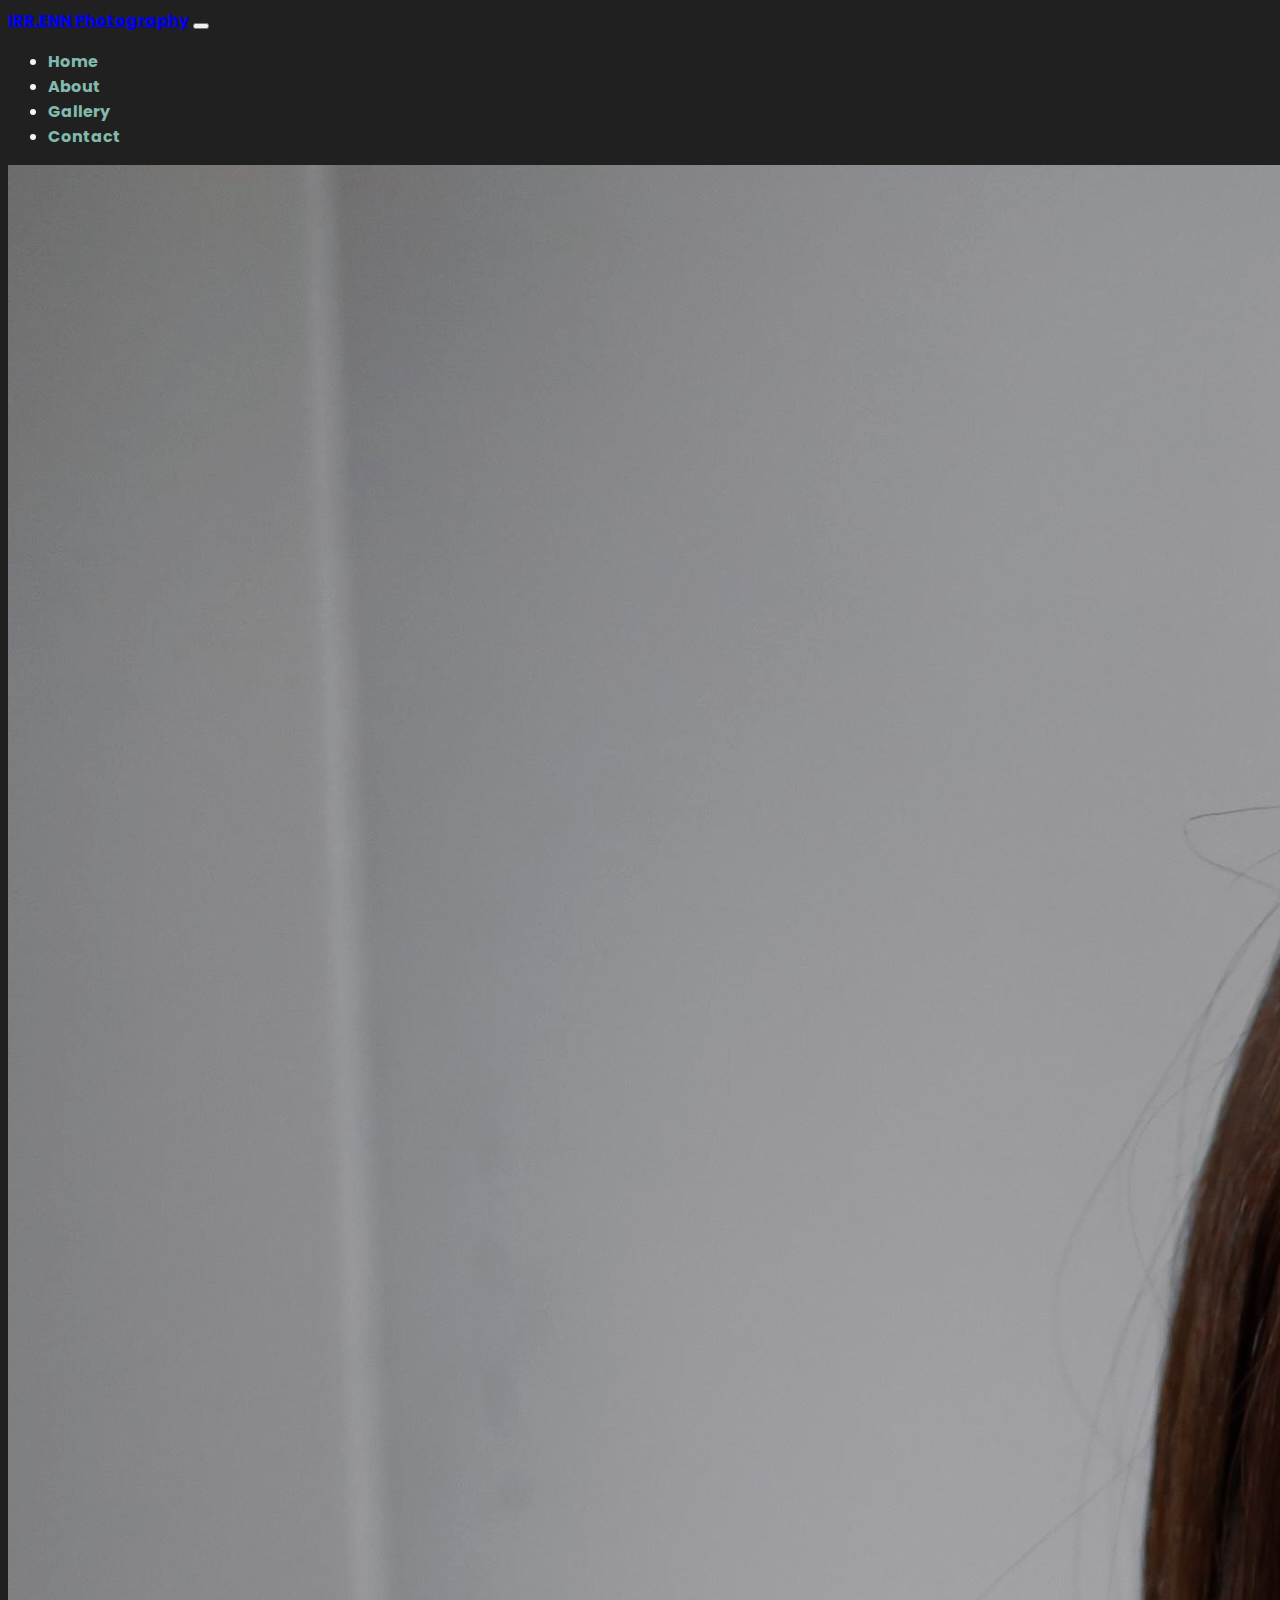
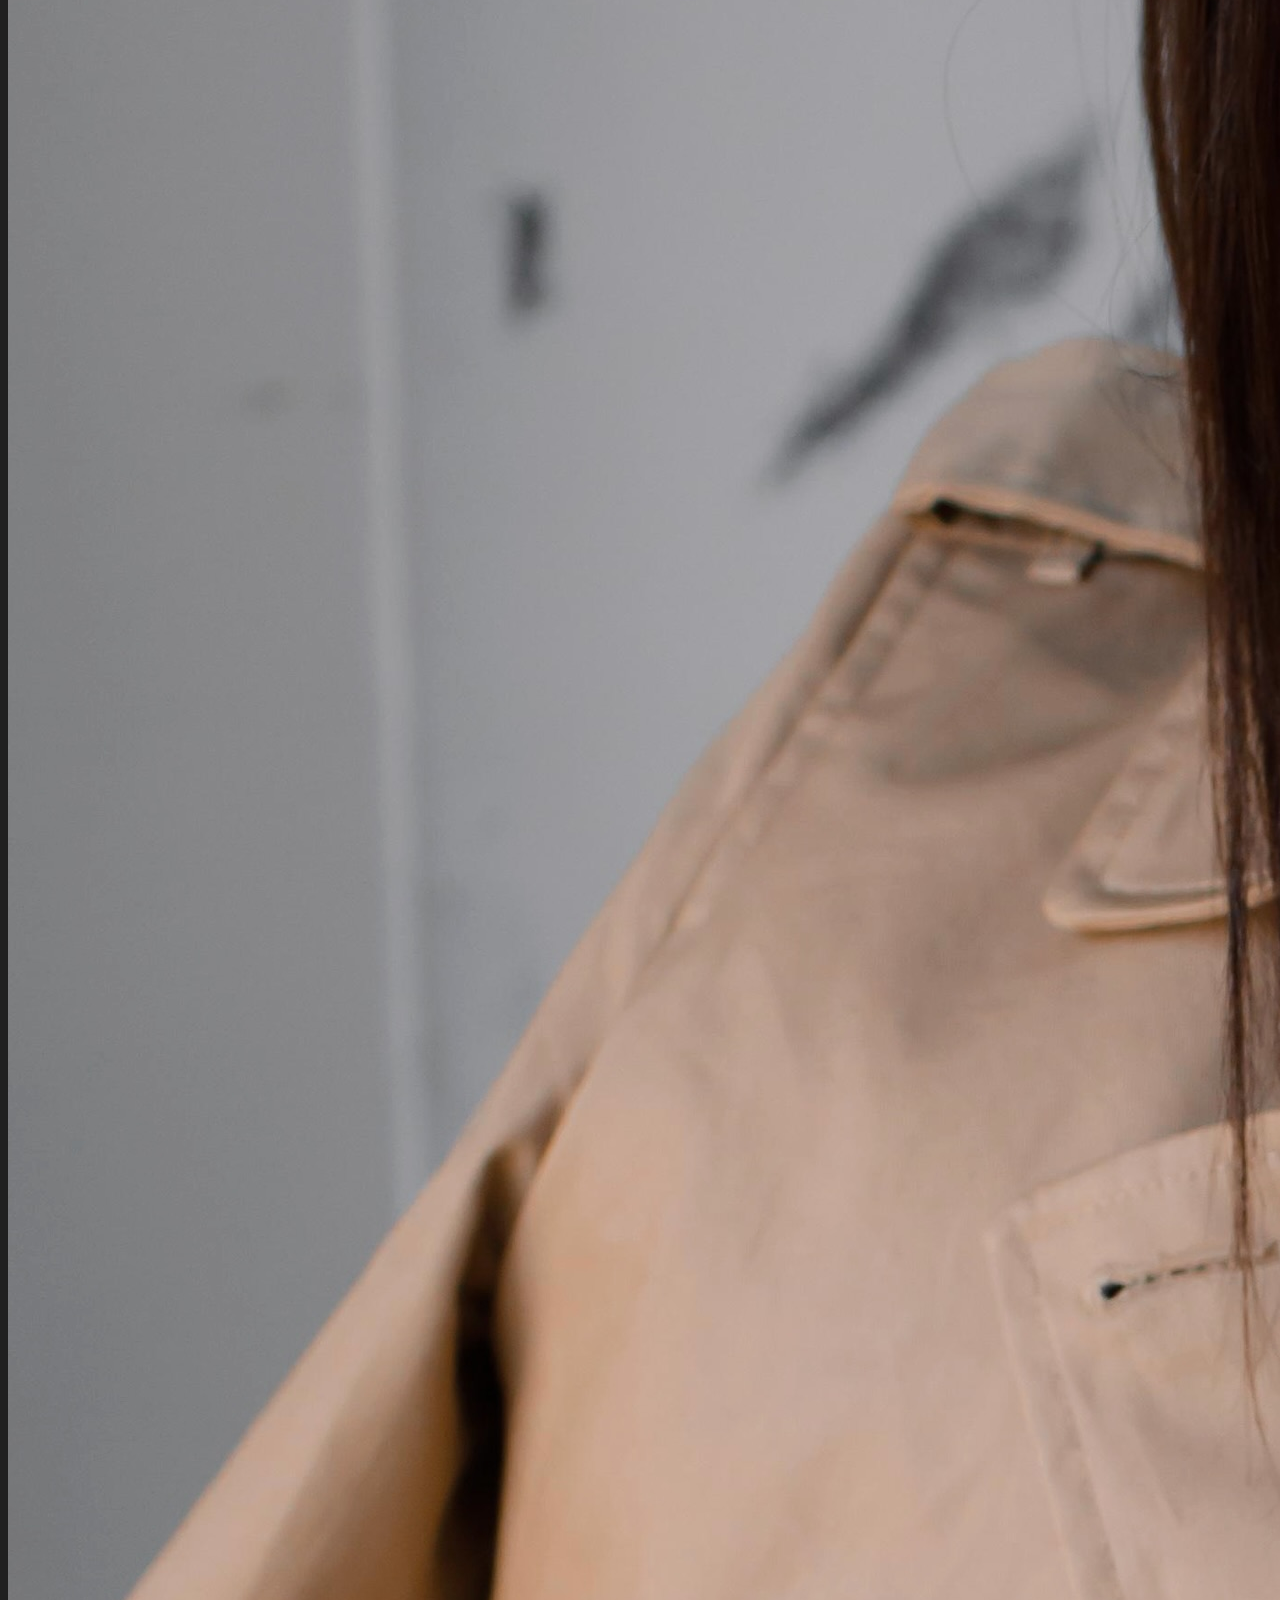
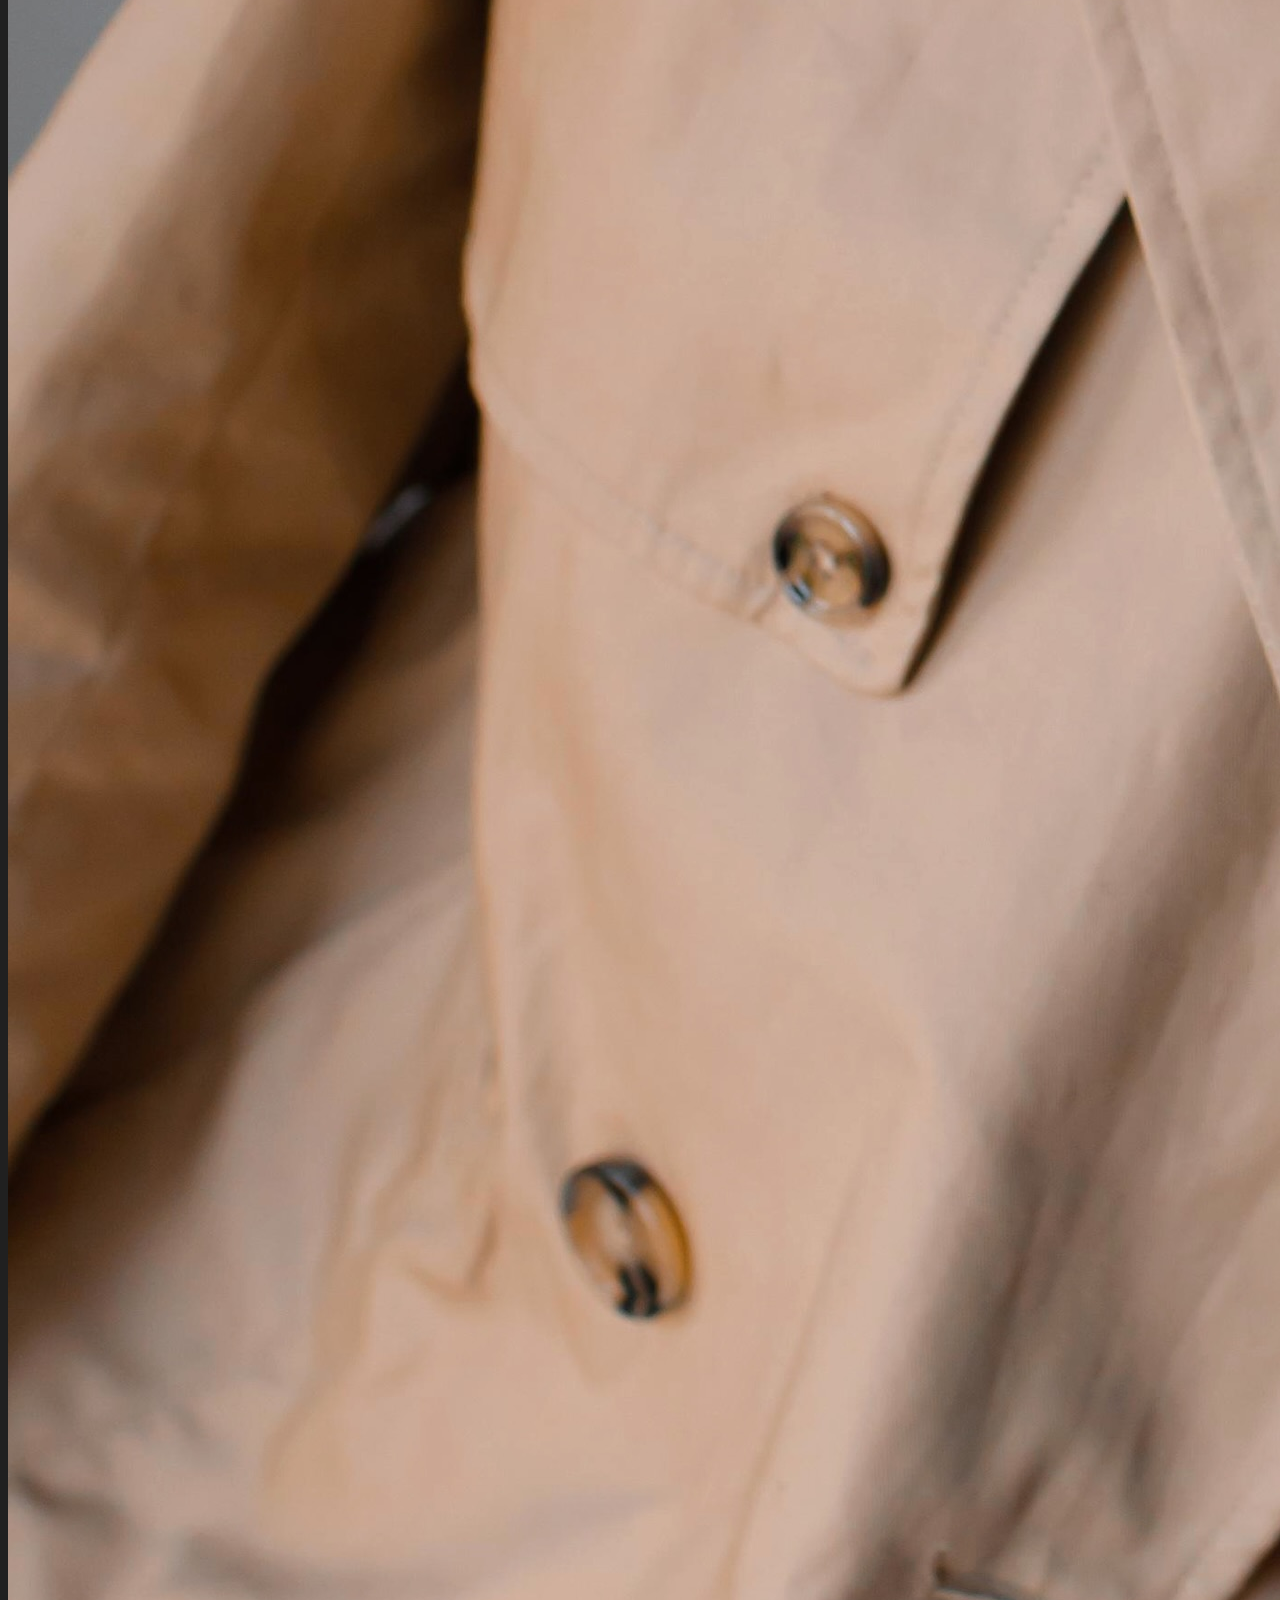
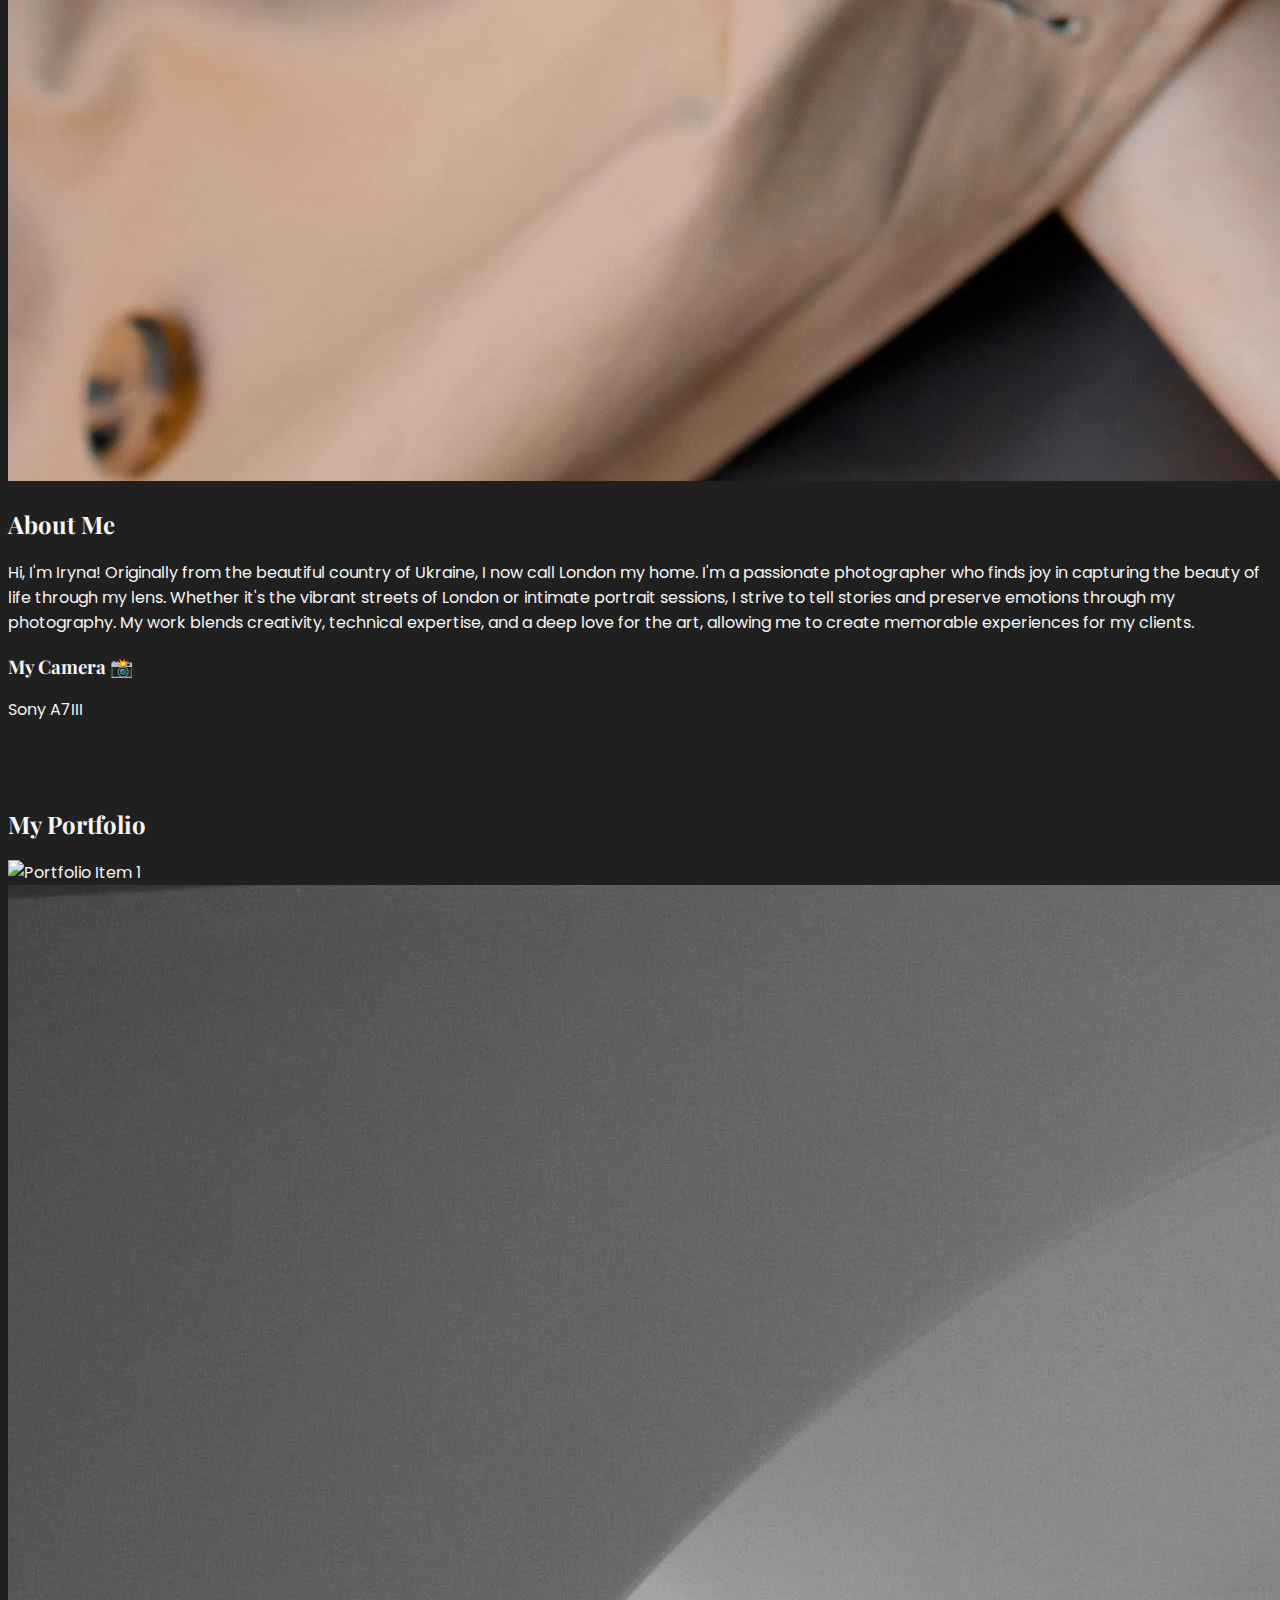
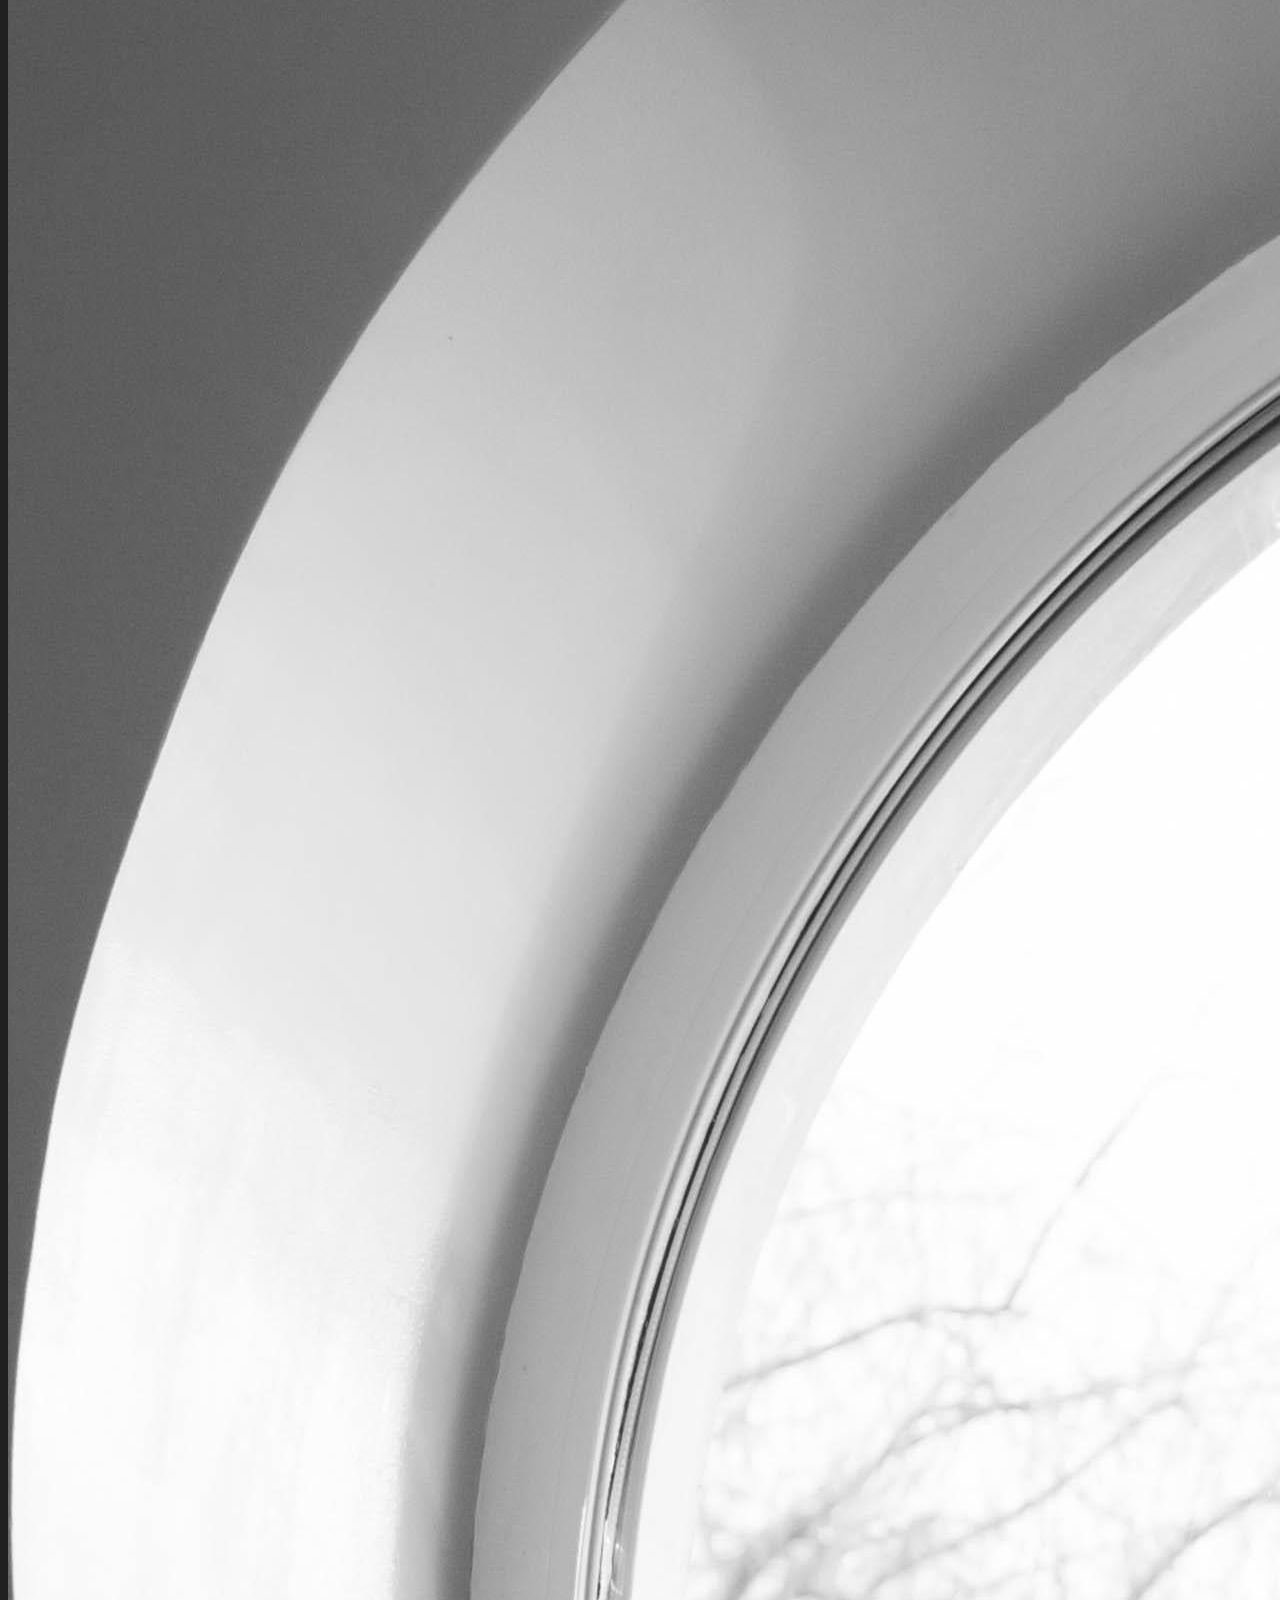
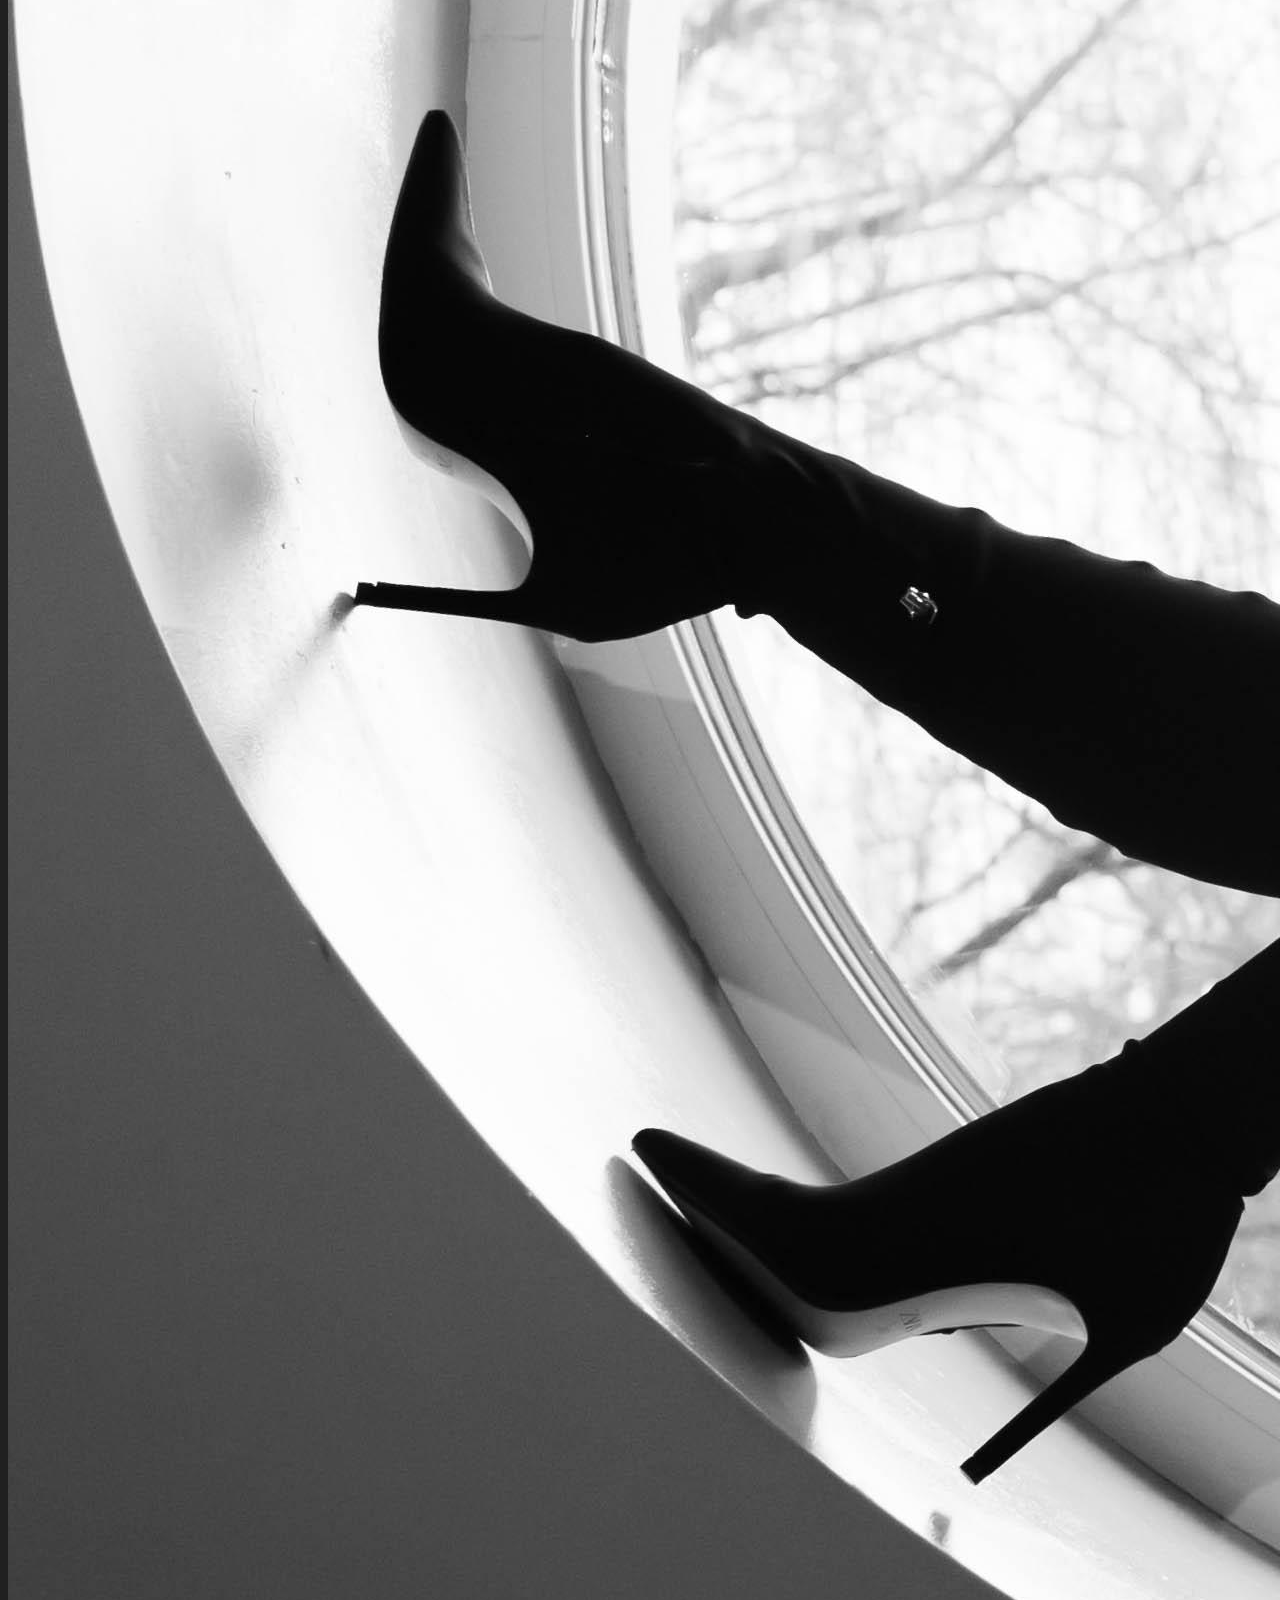
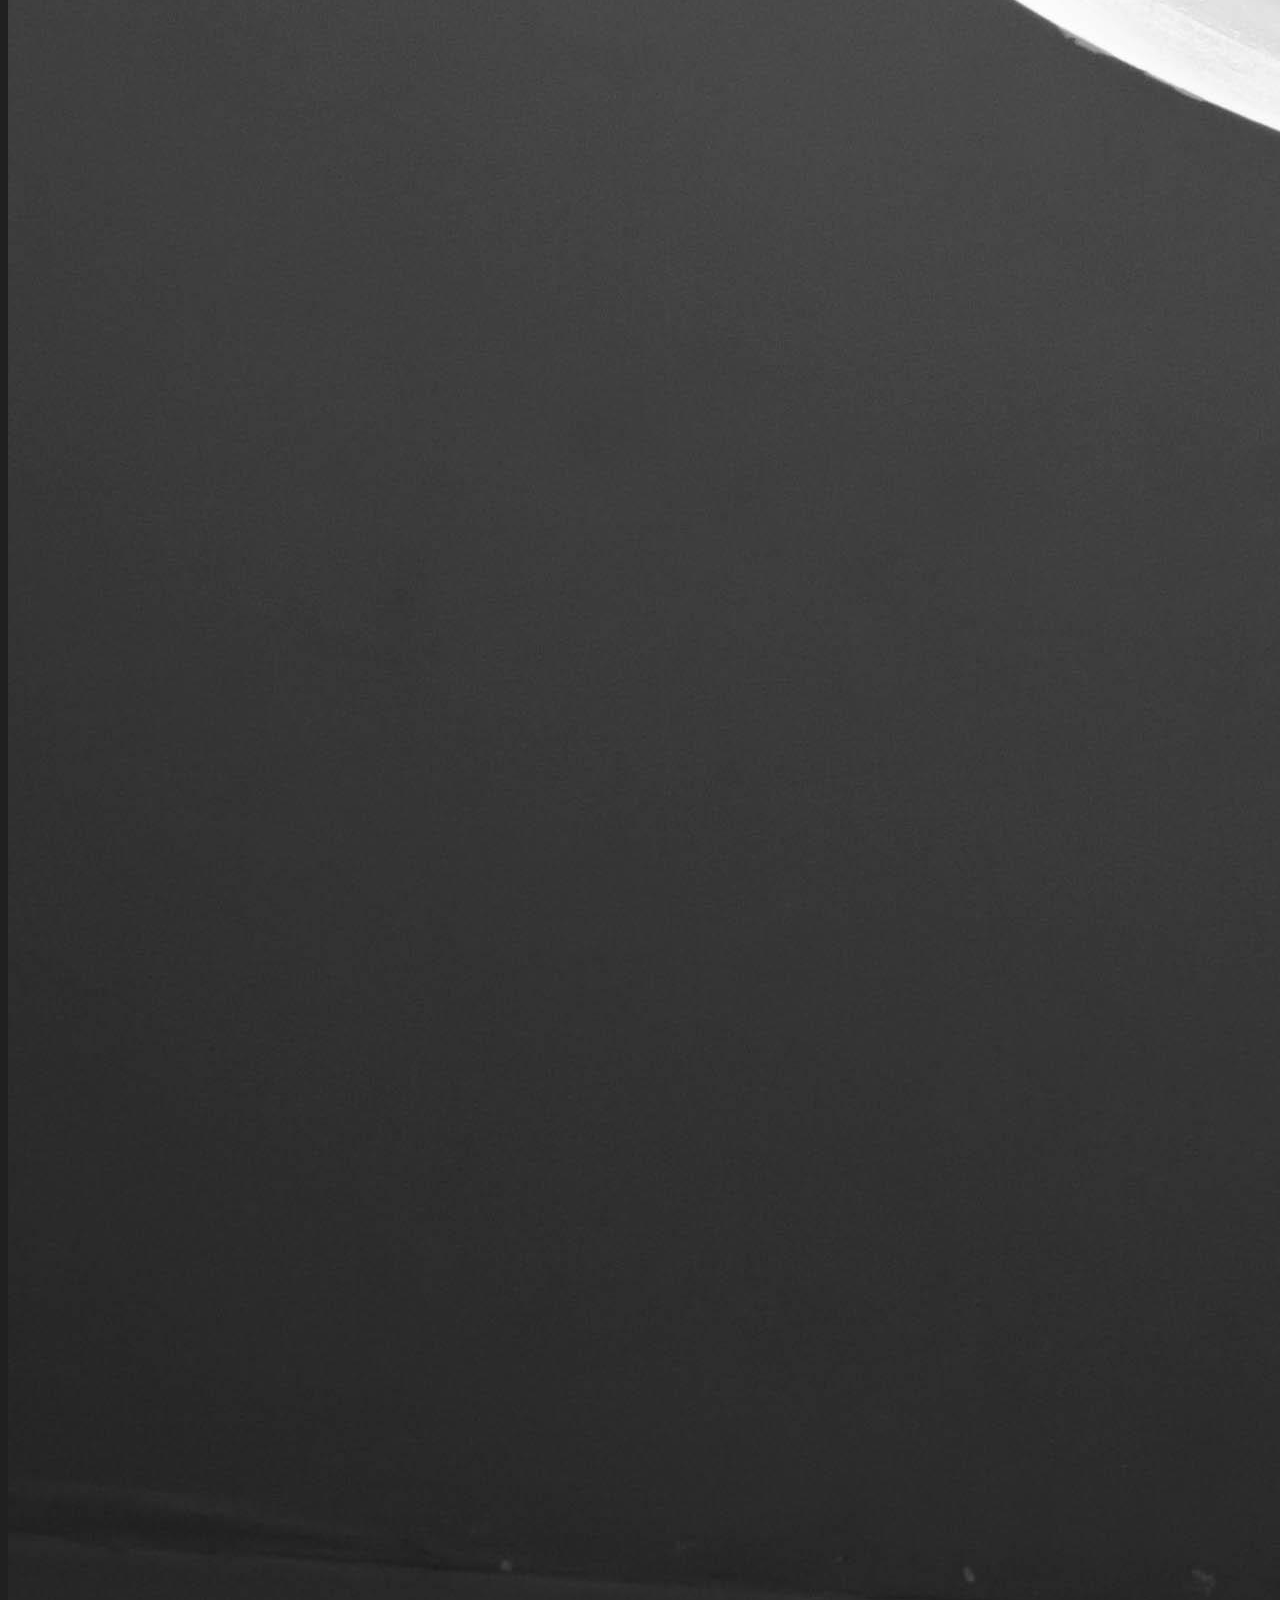
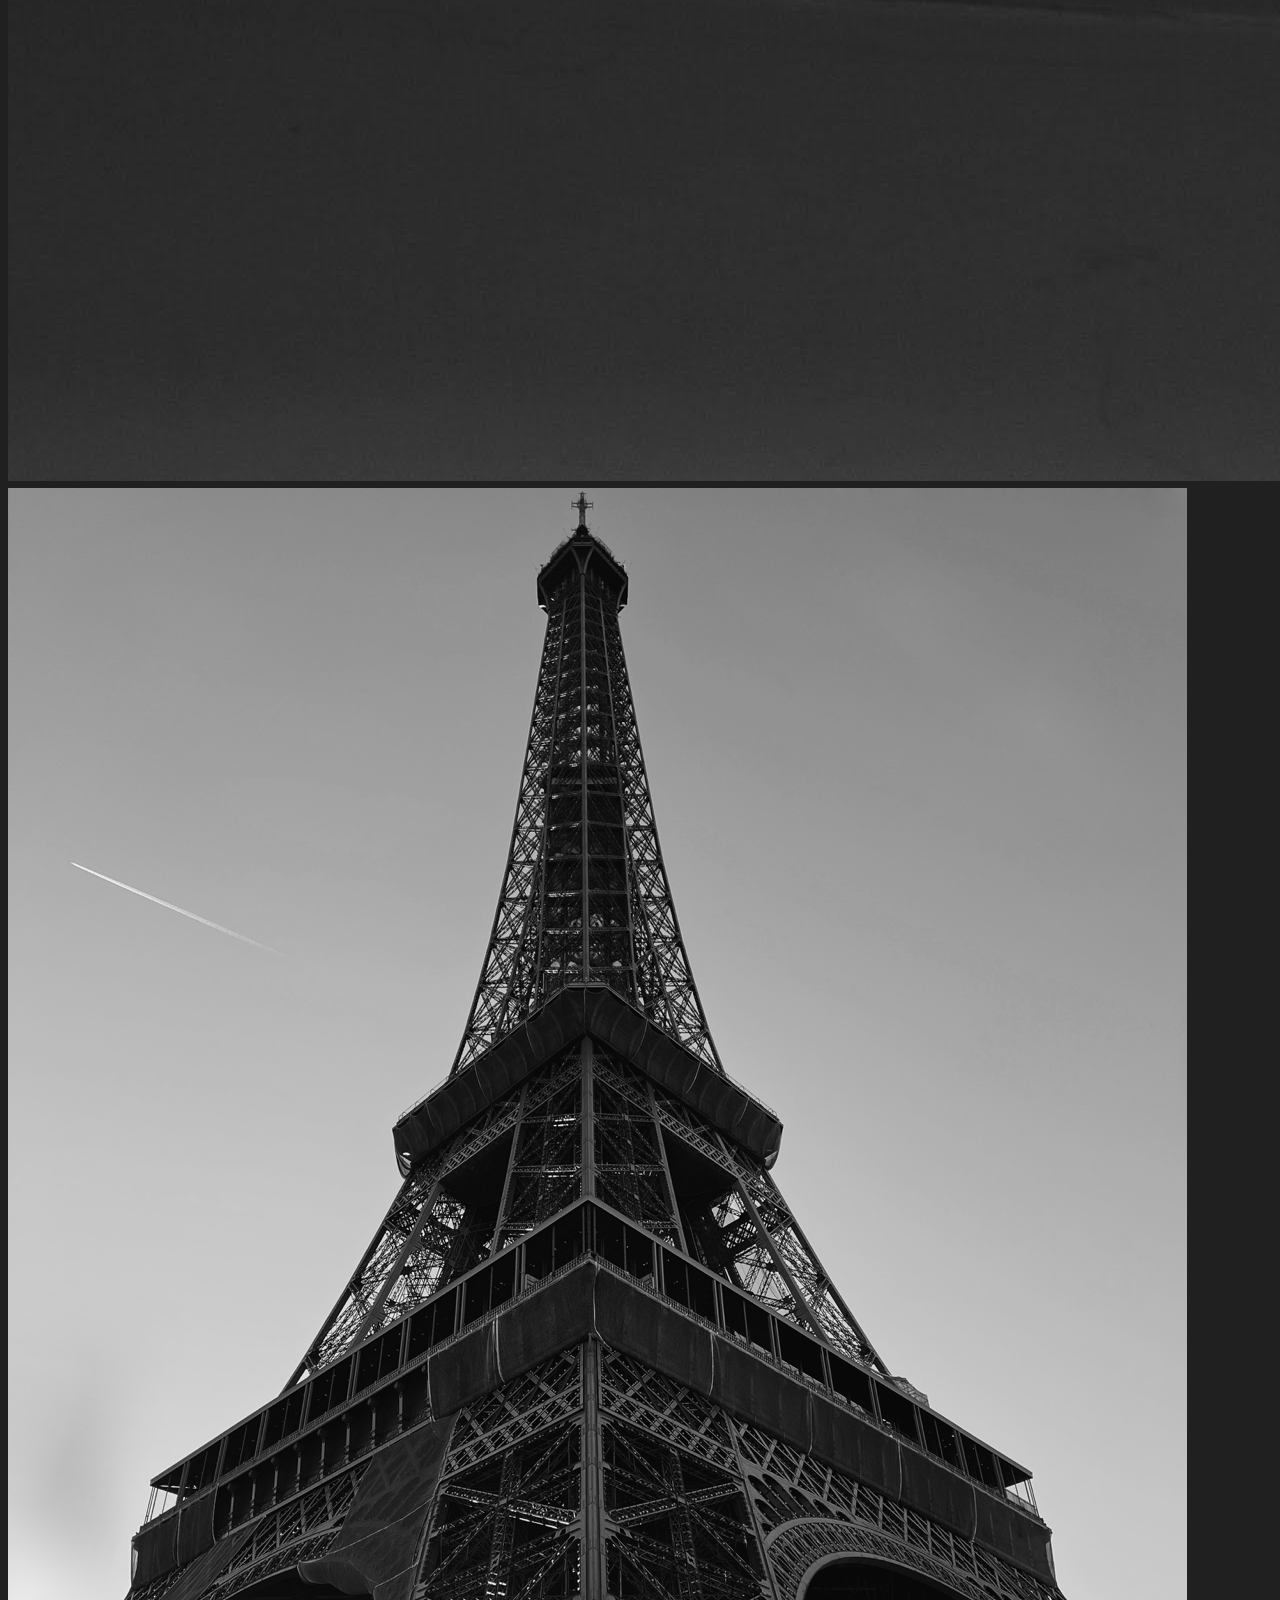
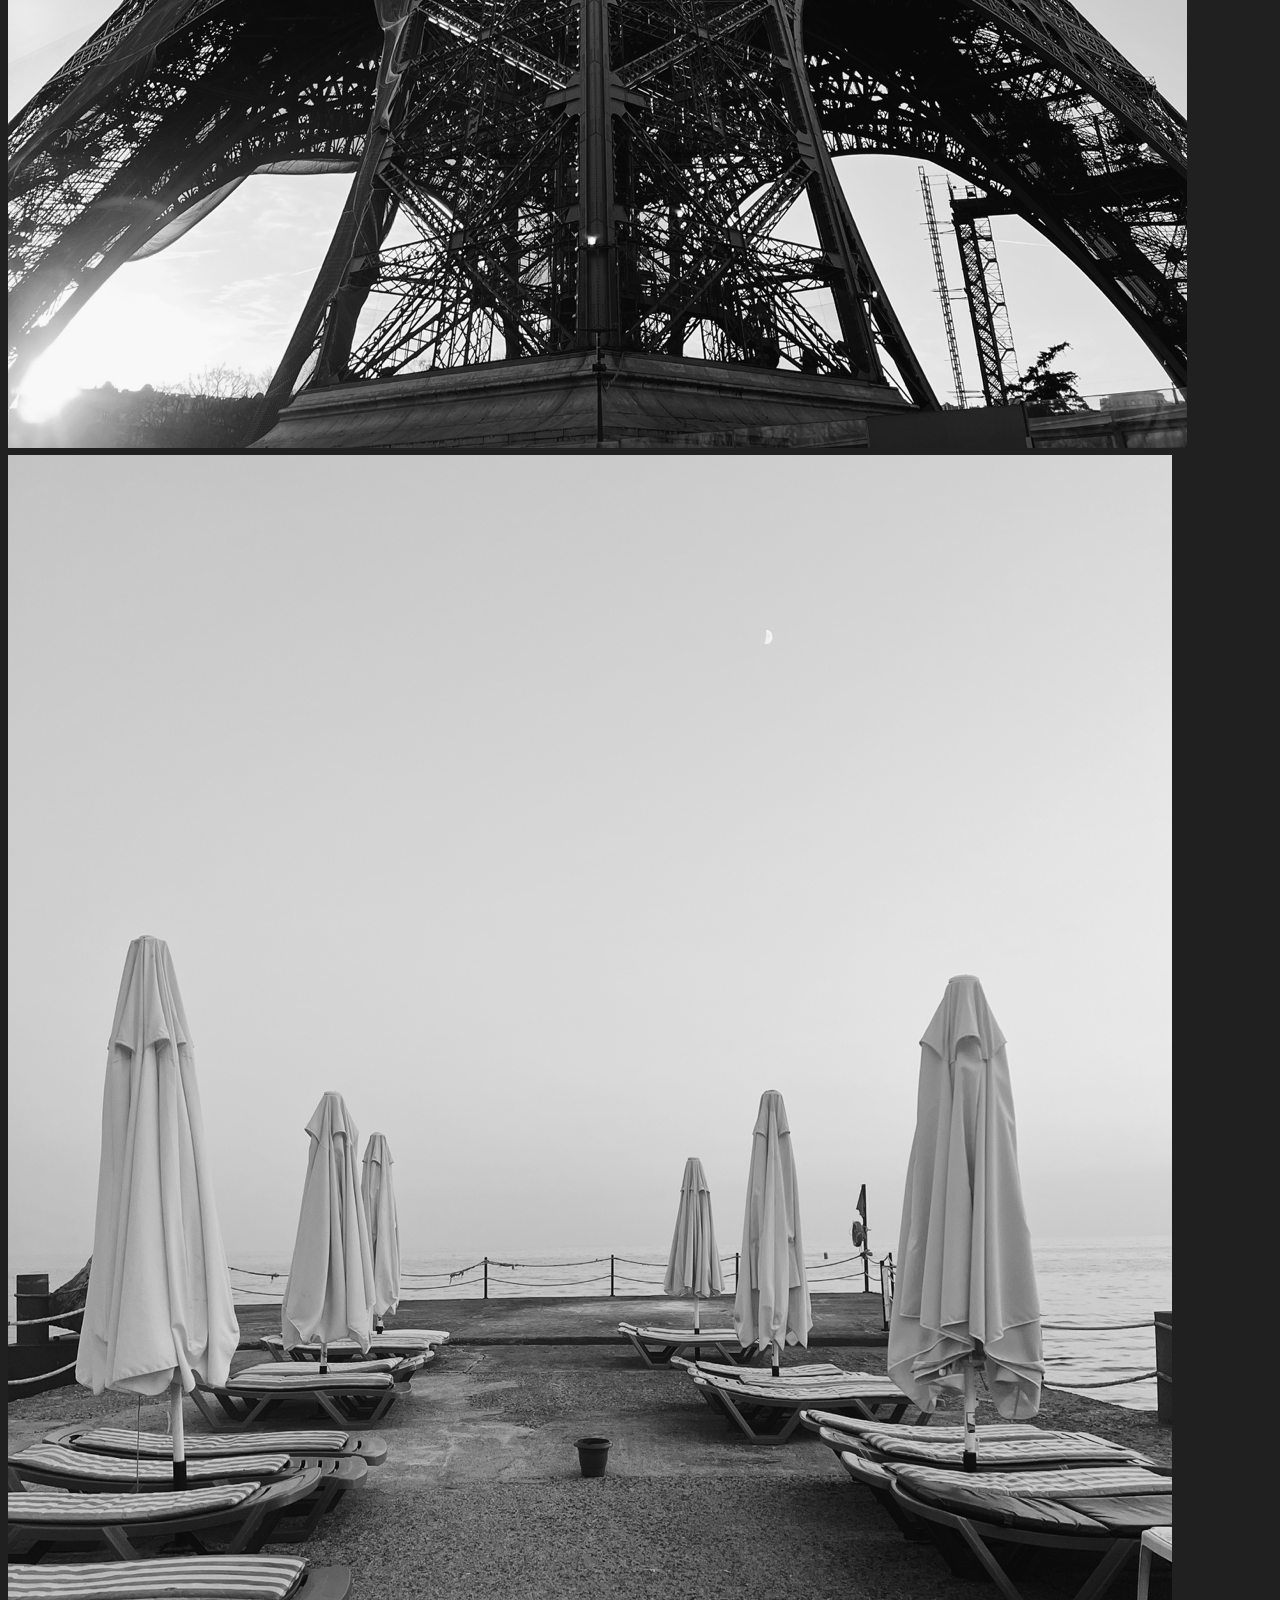
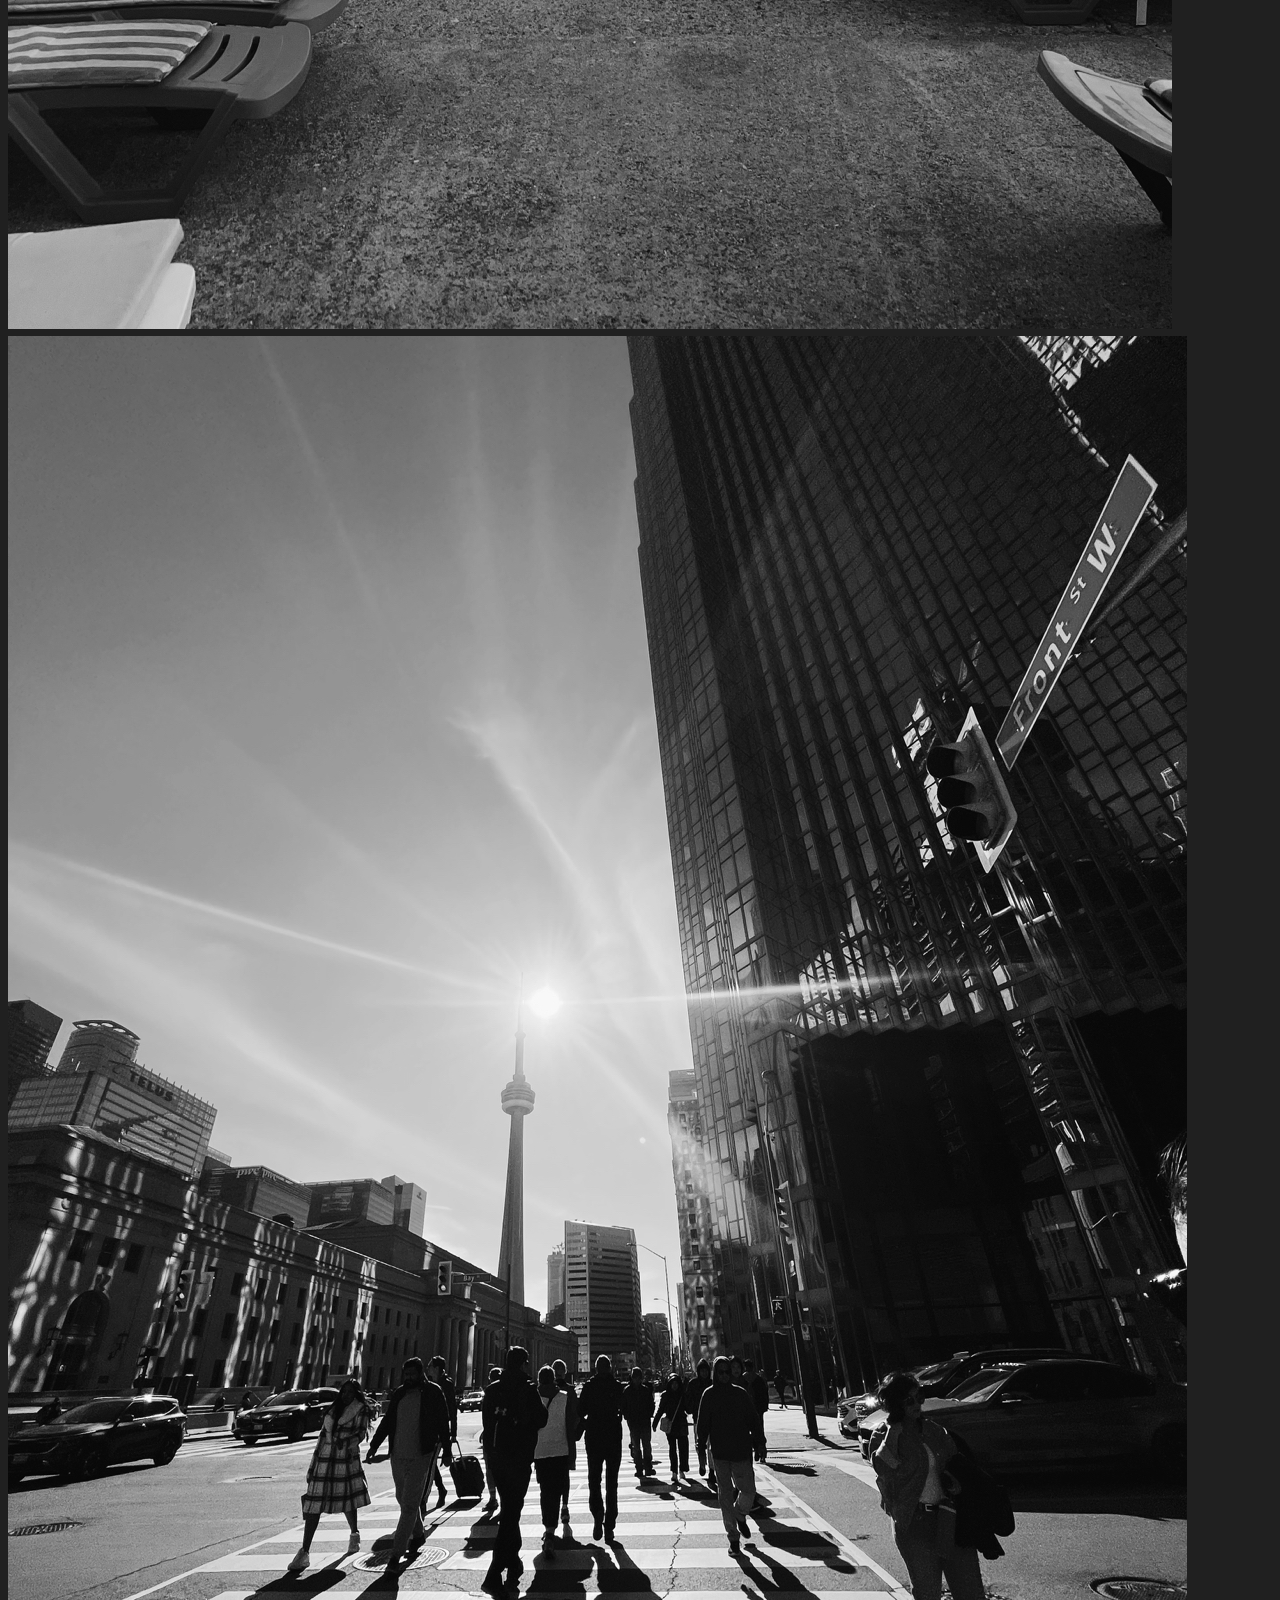
==== commit 71ea1c0a: "renamed work to gallery" ====
--- a/about.html
+++ b/about.html
@@ -46,7 +46,7 @@
           <ul class="navbar-nav">
             <li class="nav-item"><a class="nav-link" href="index.html">Home</a></li>
             <li class="nav-item"><a class="nav-link" href="about.html">About</a></li>
-            <li class="nav-item"><a class="nav-link" href="work.html">Work</a></li>
+            <li class="nav-item"><a class="nav-link" href="gallery.html">Gallery</a></li>
             <li class="nav-item"><a class="nav-link" href="contact.html">Contact</a></li>
           </ul>
         </div>
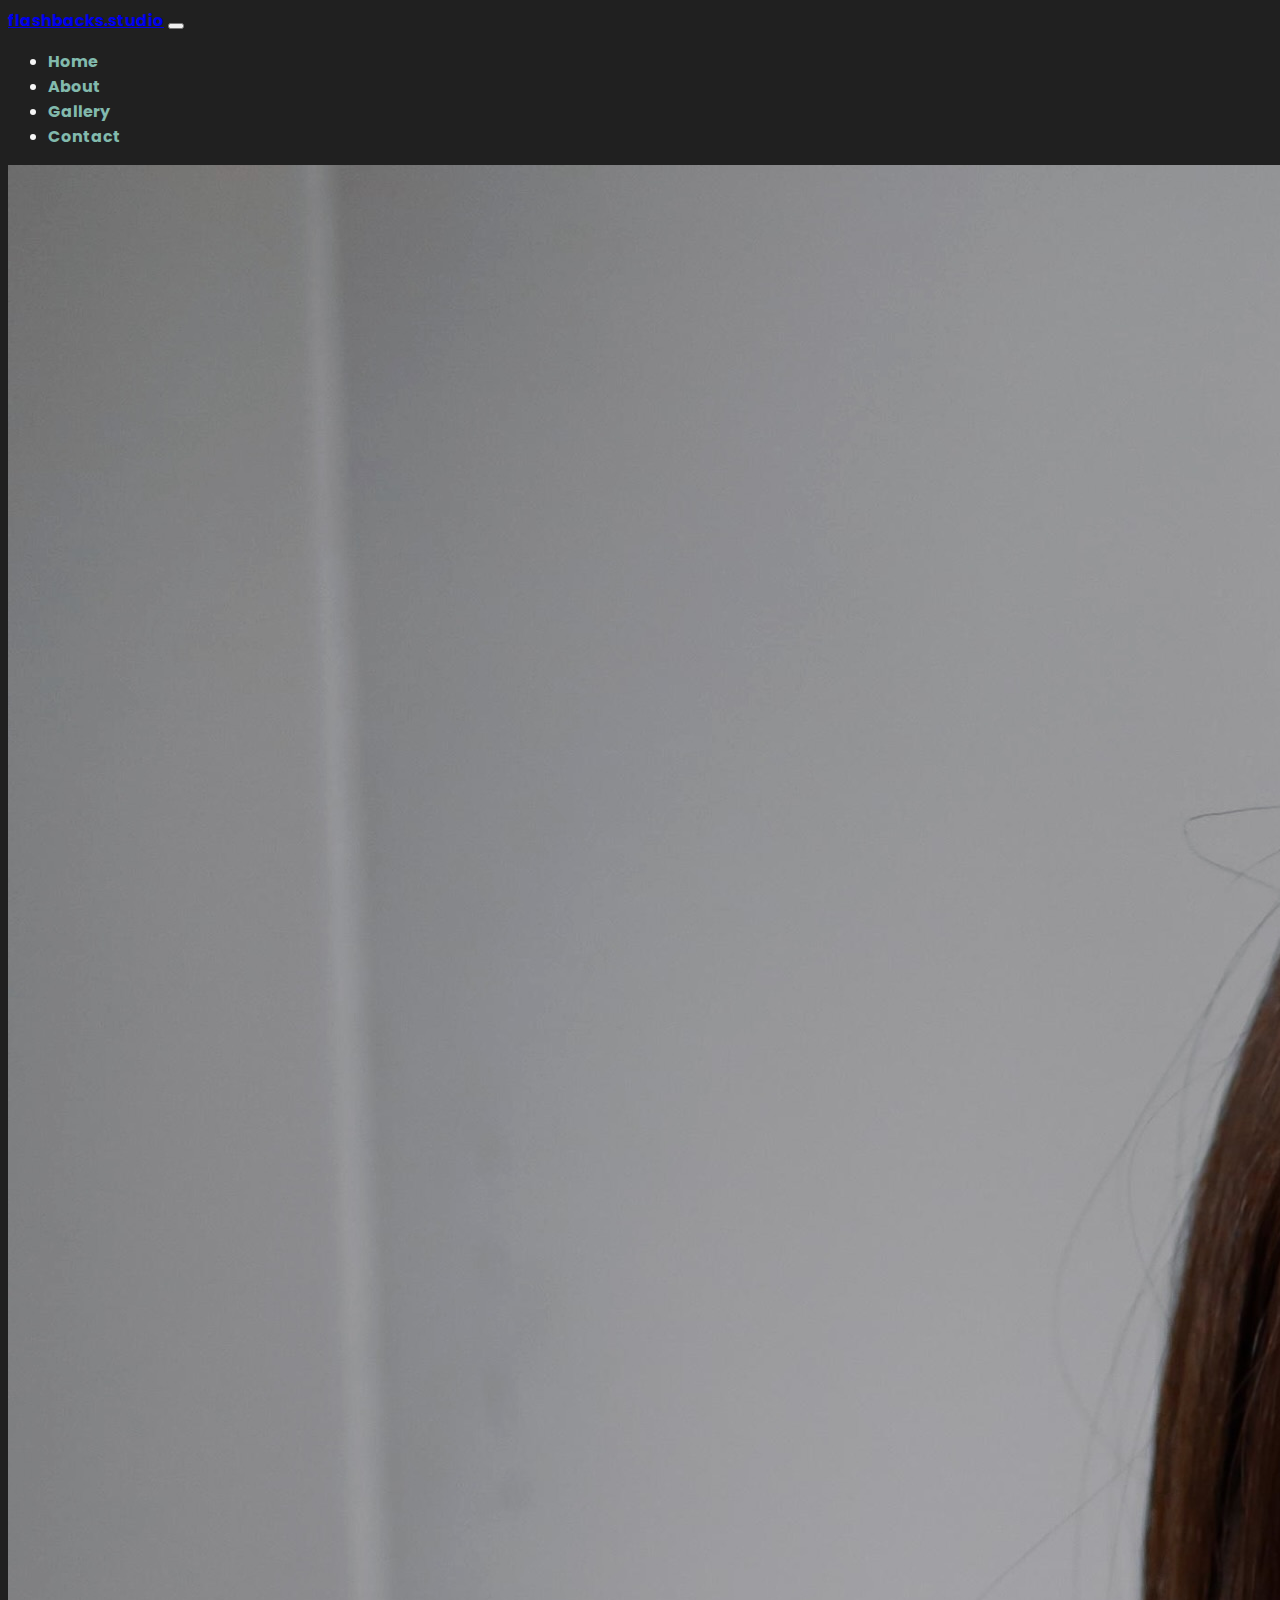
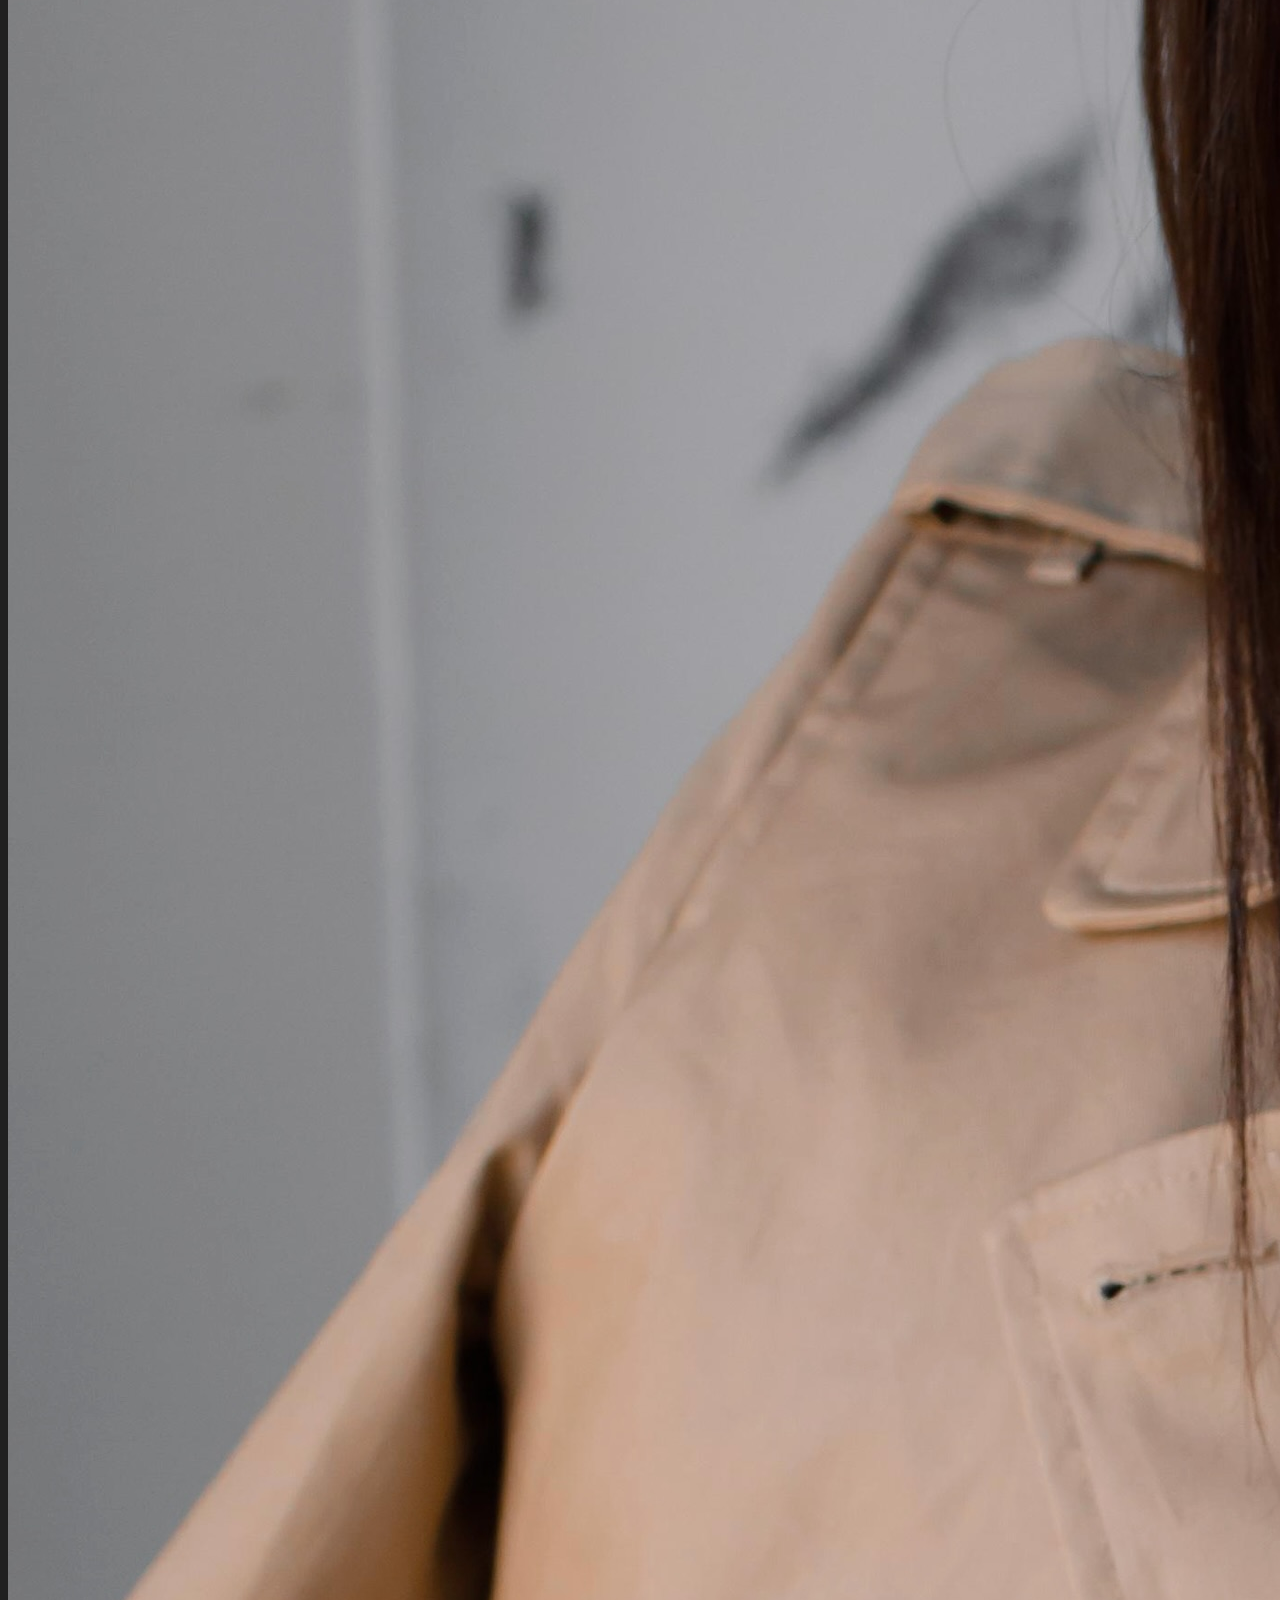
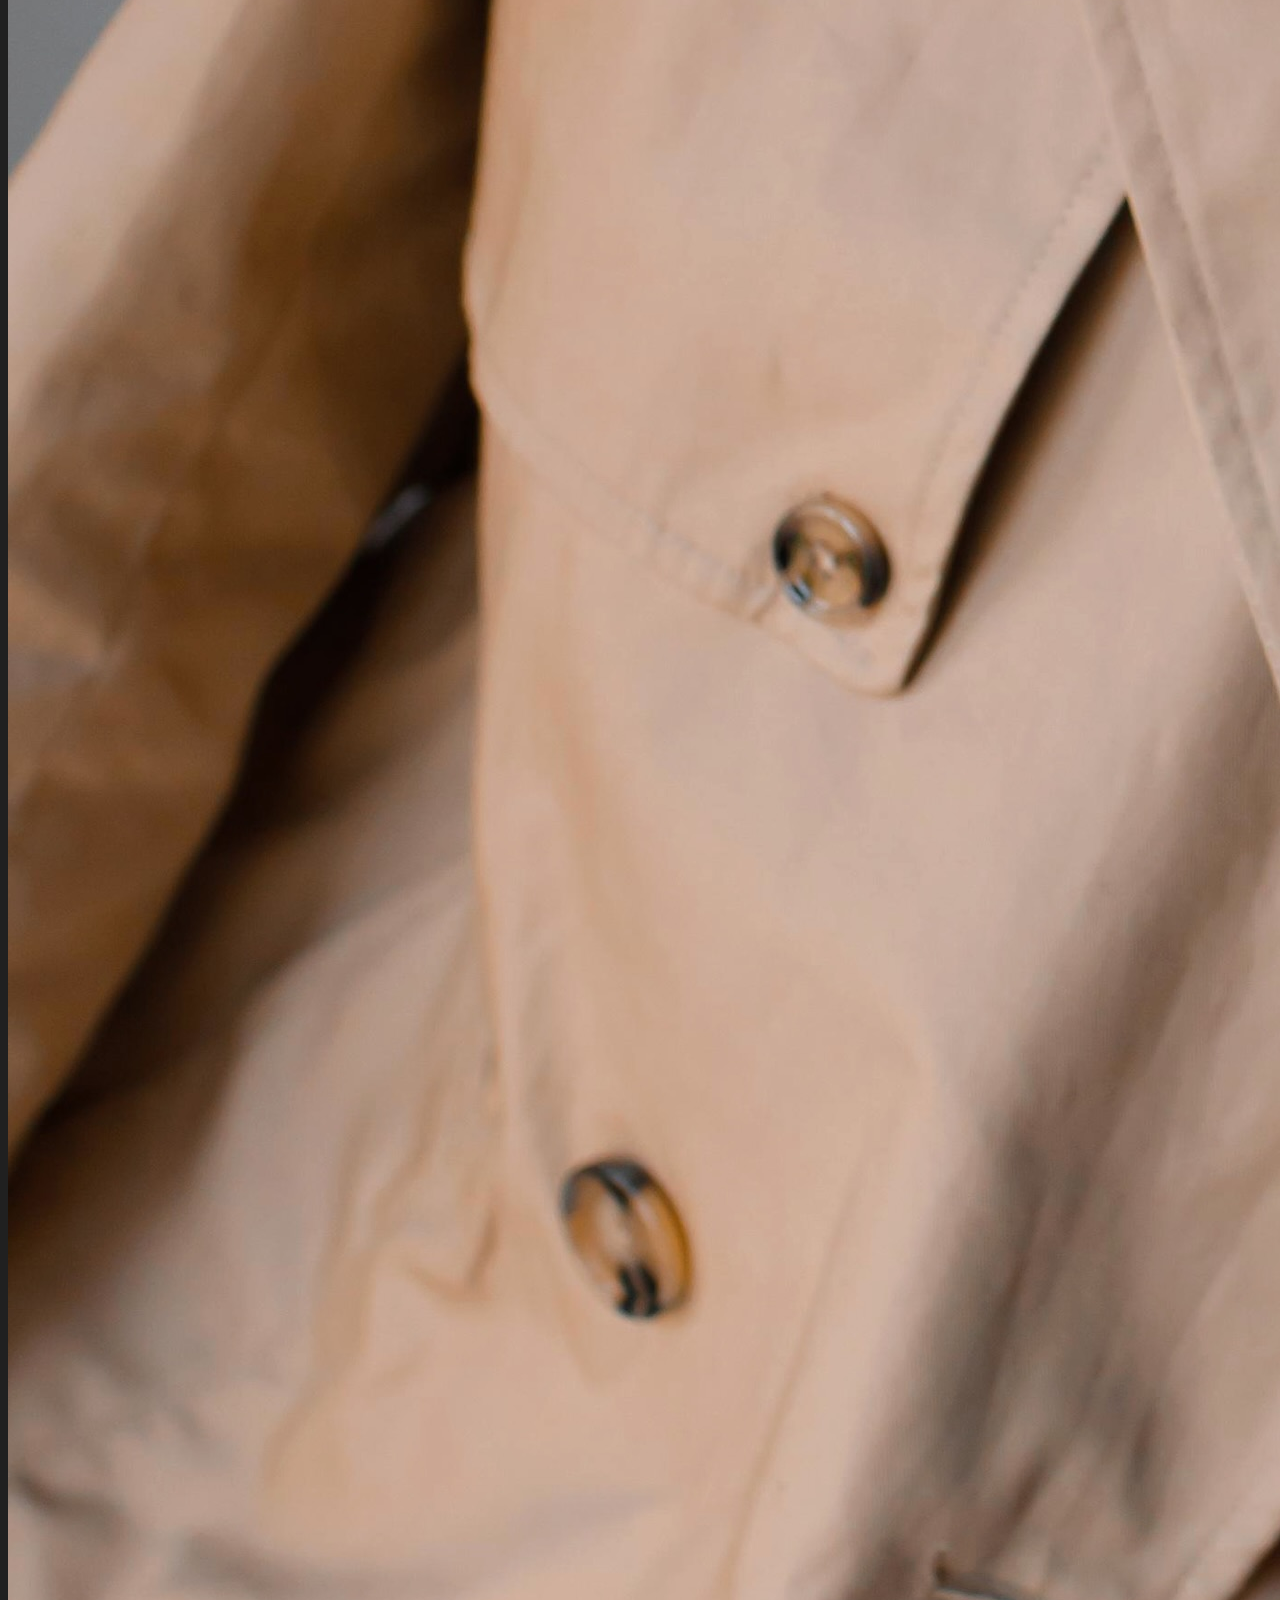
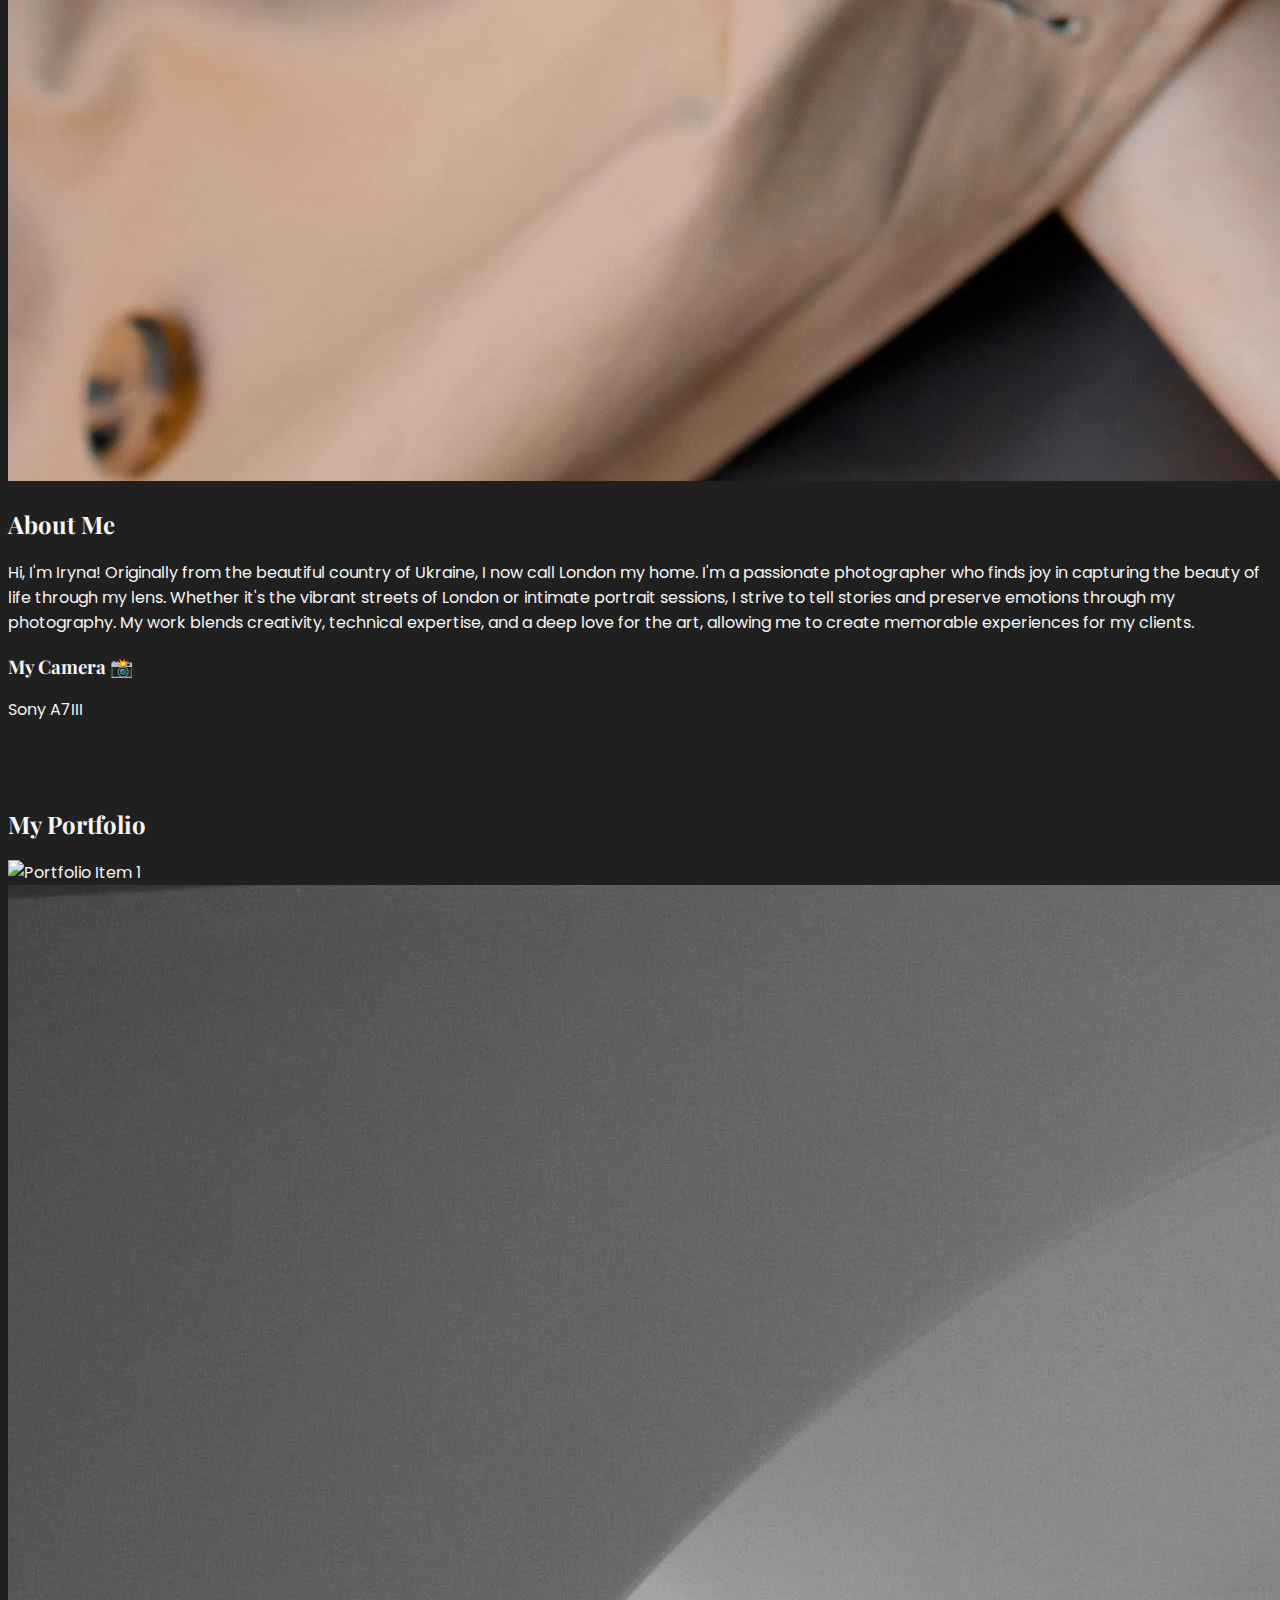
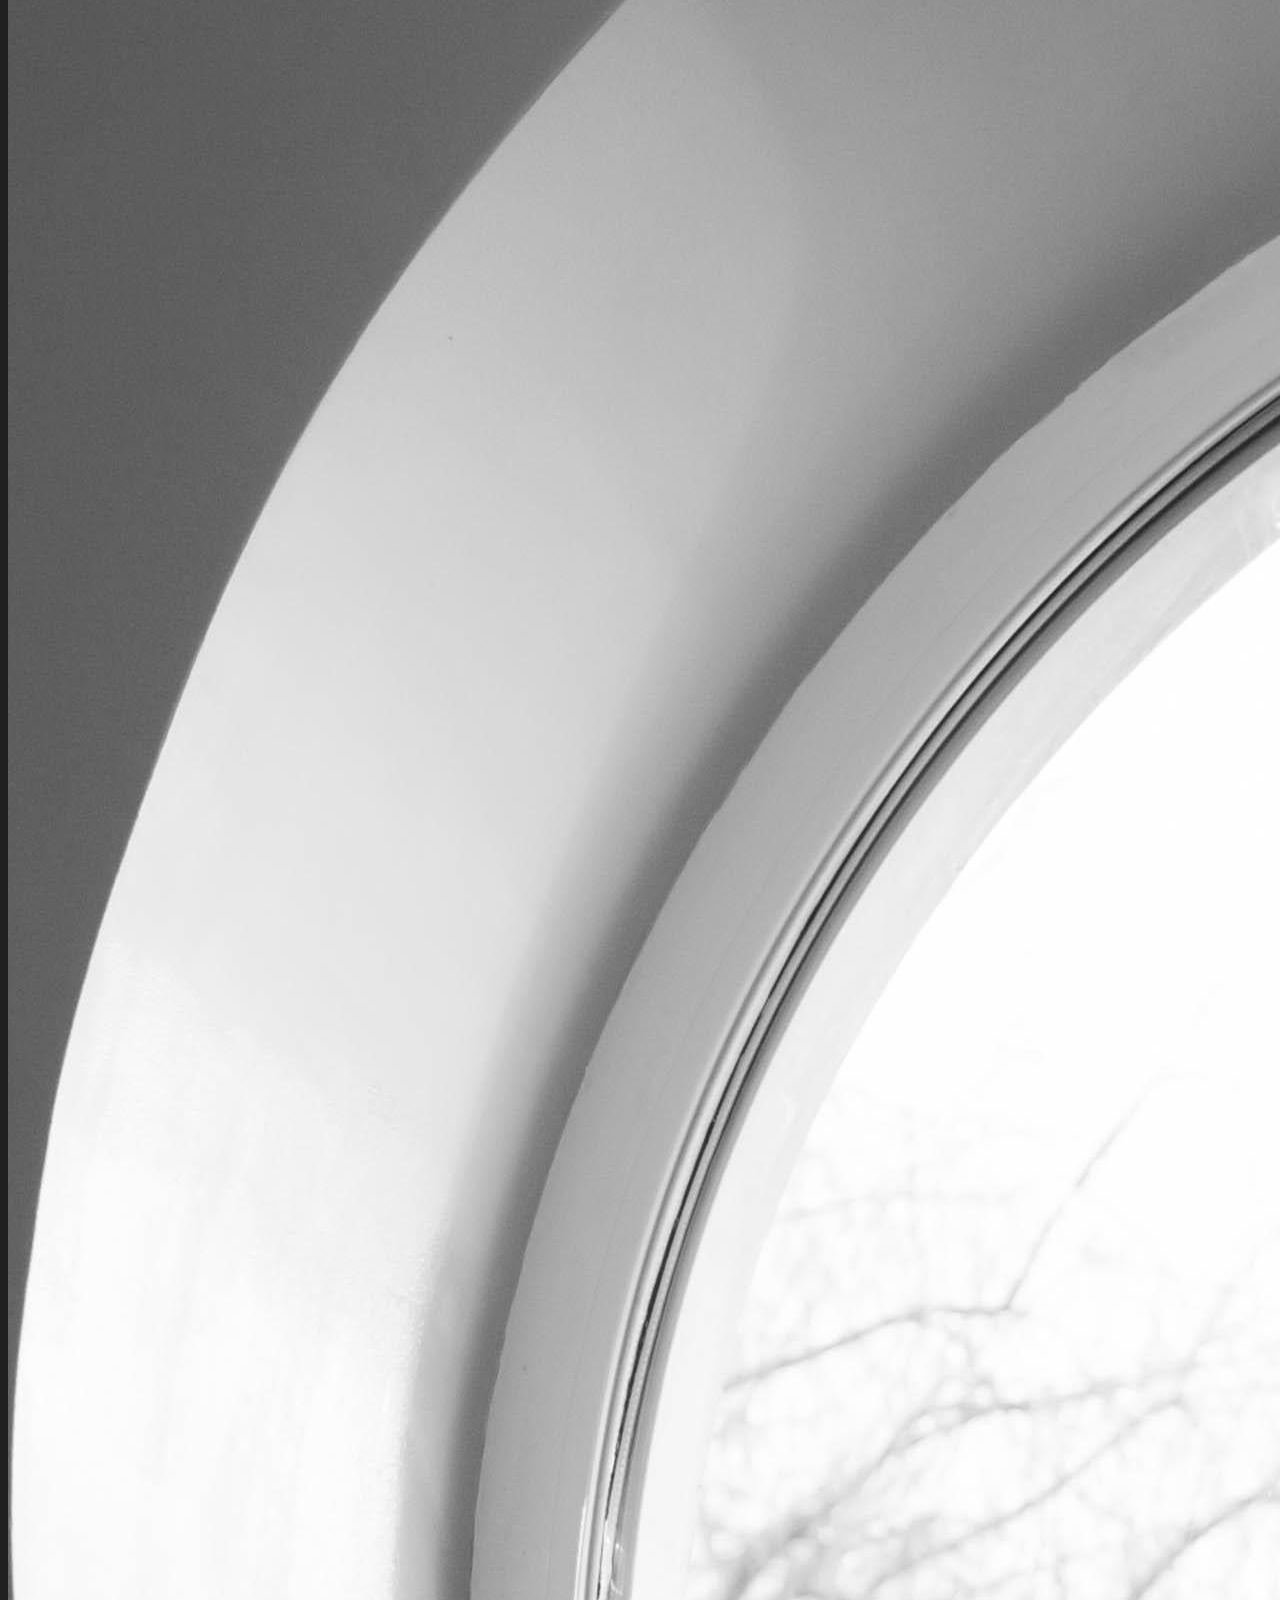
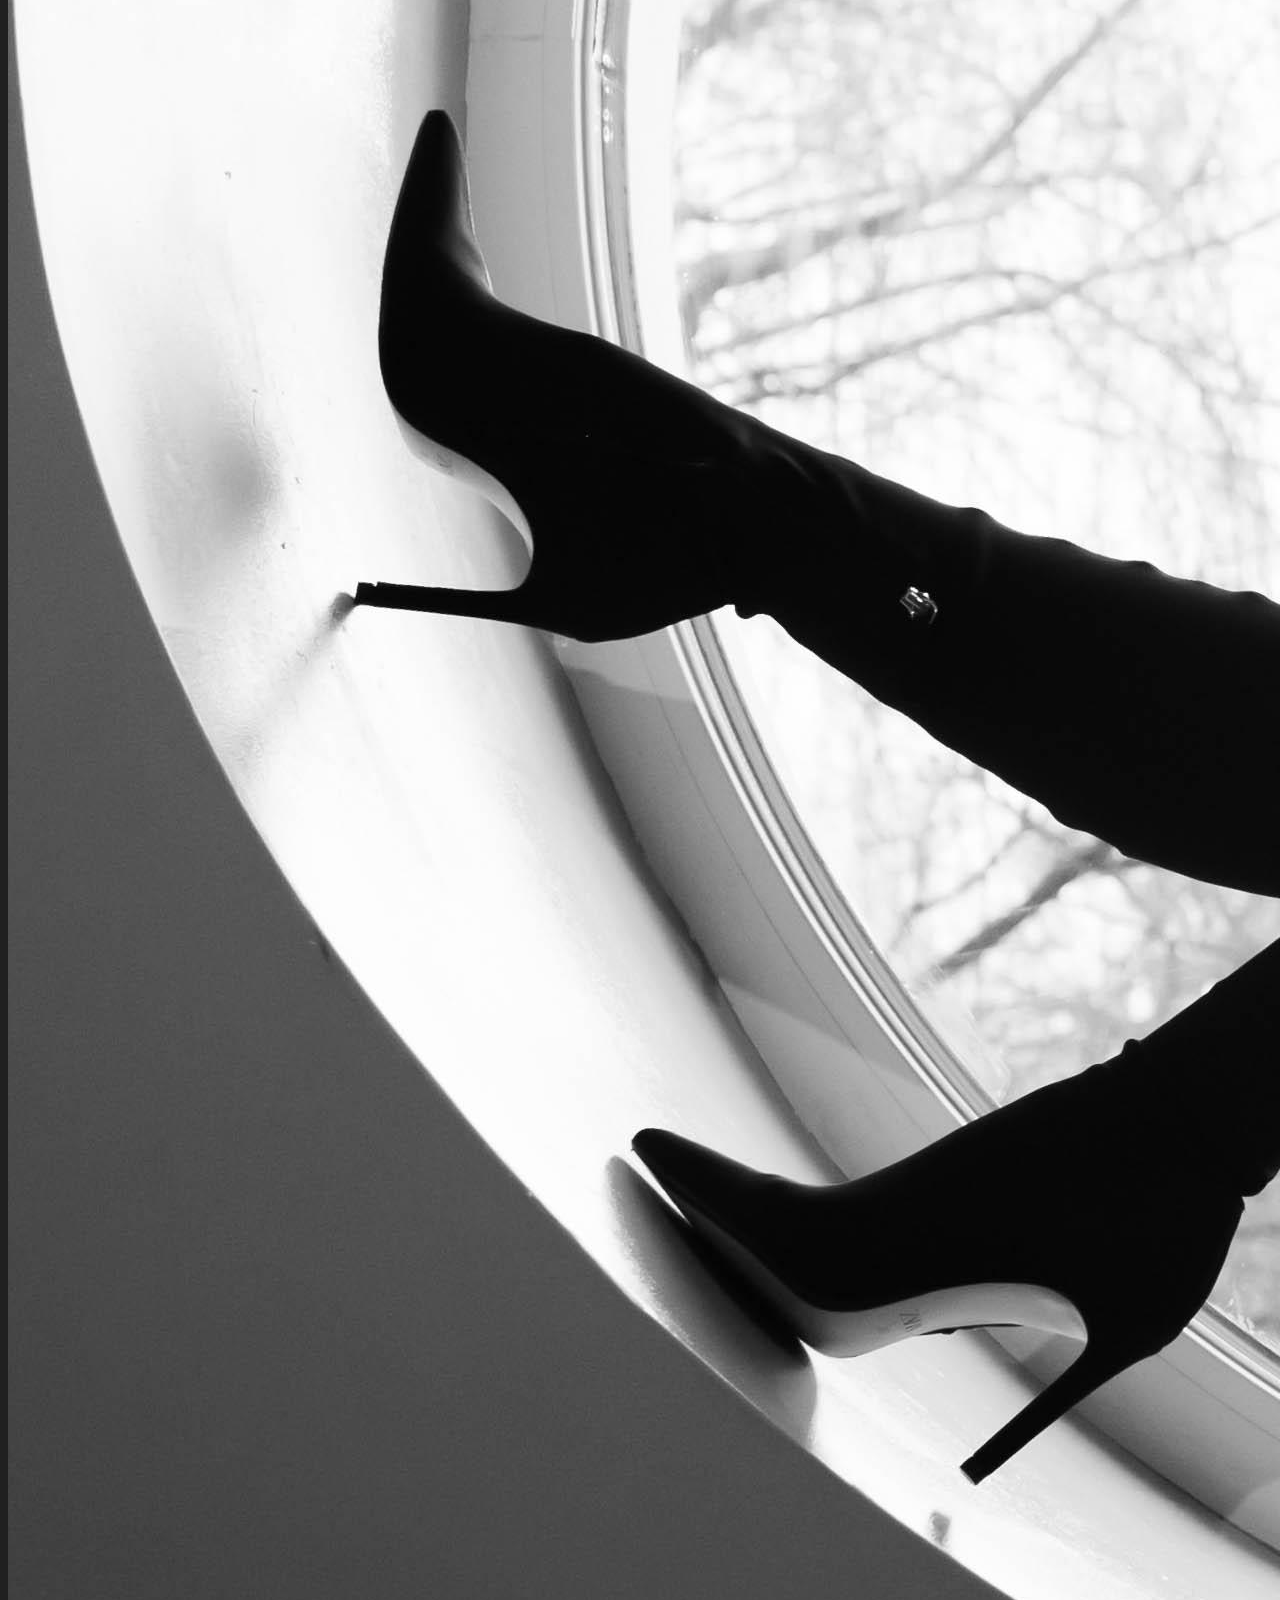
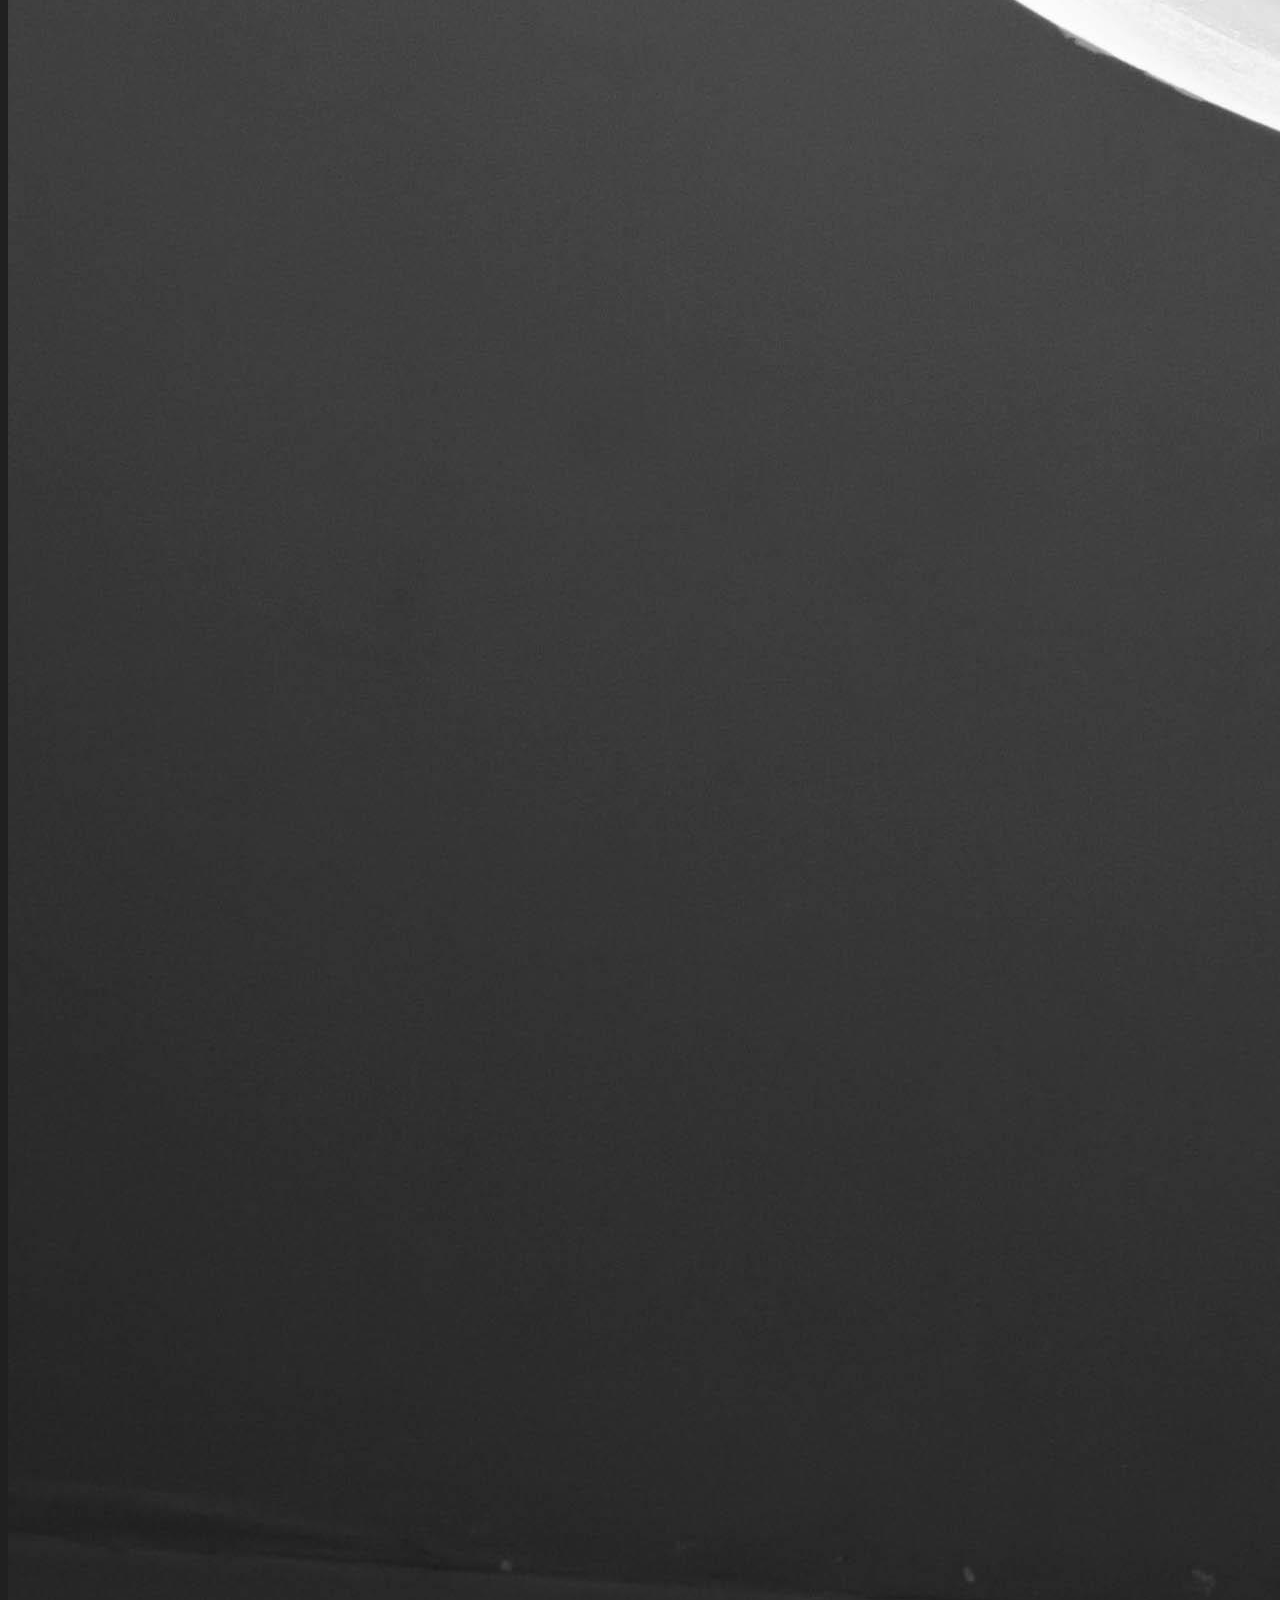
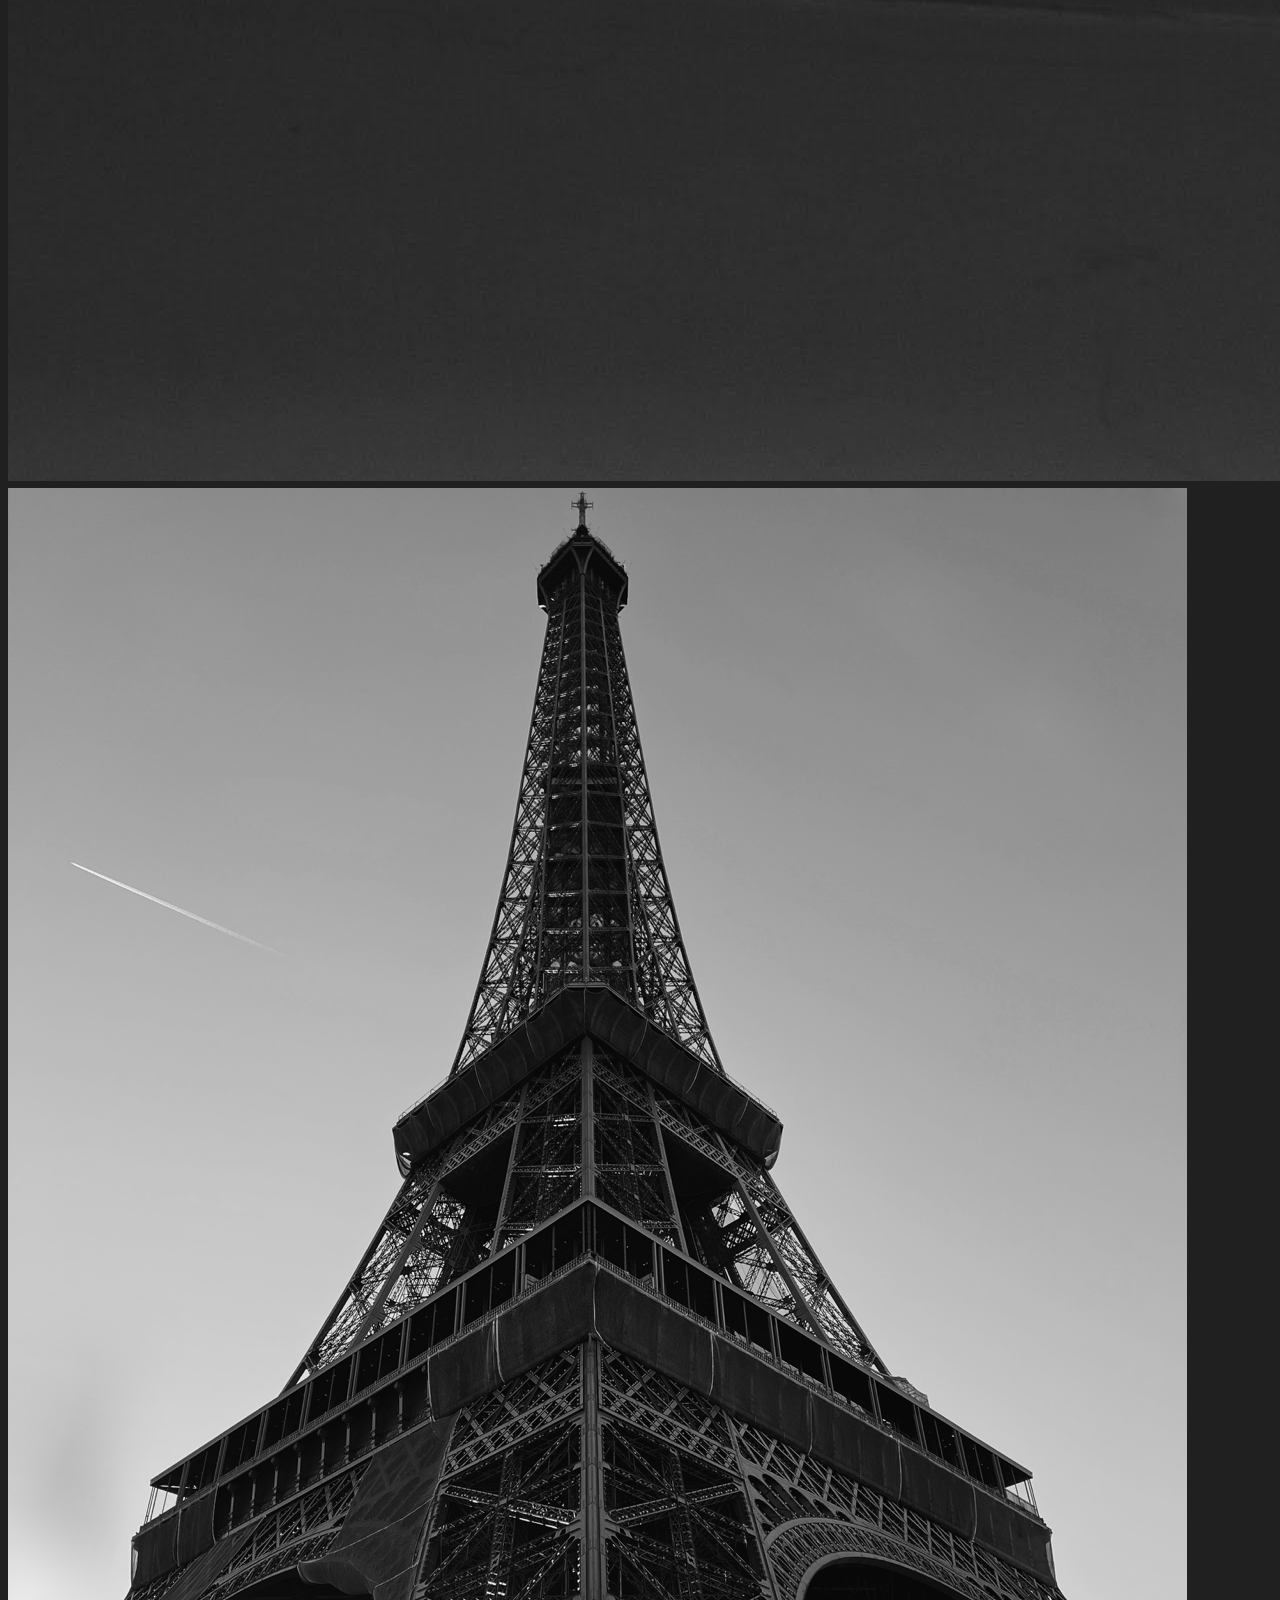
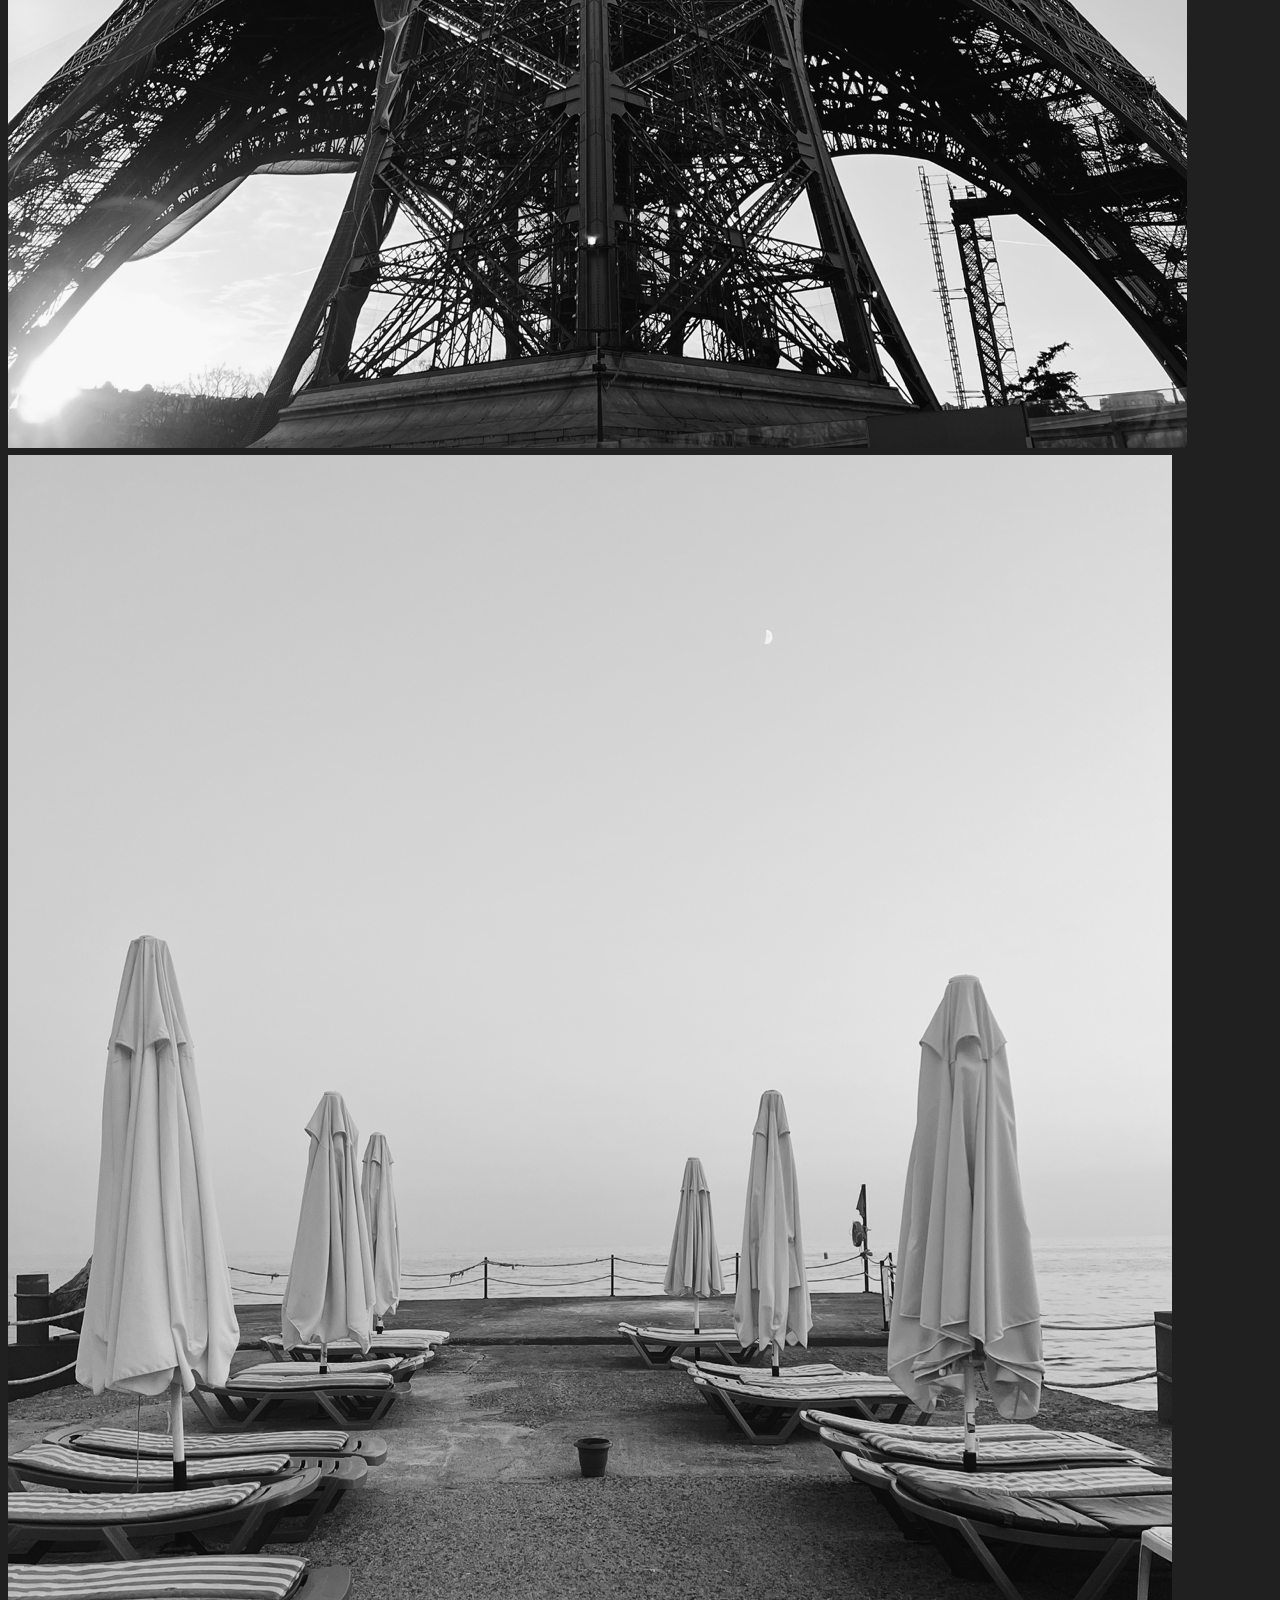
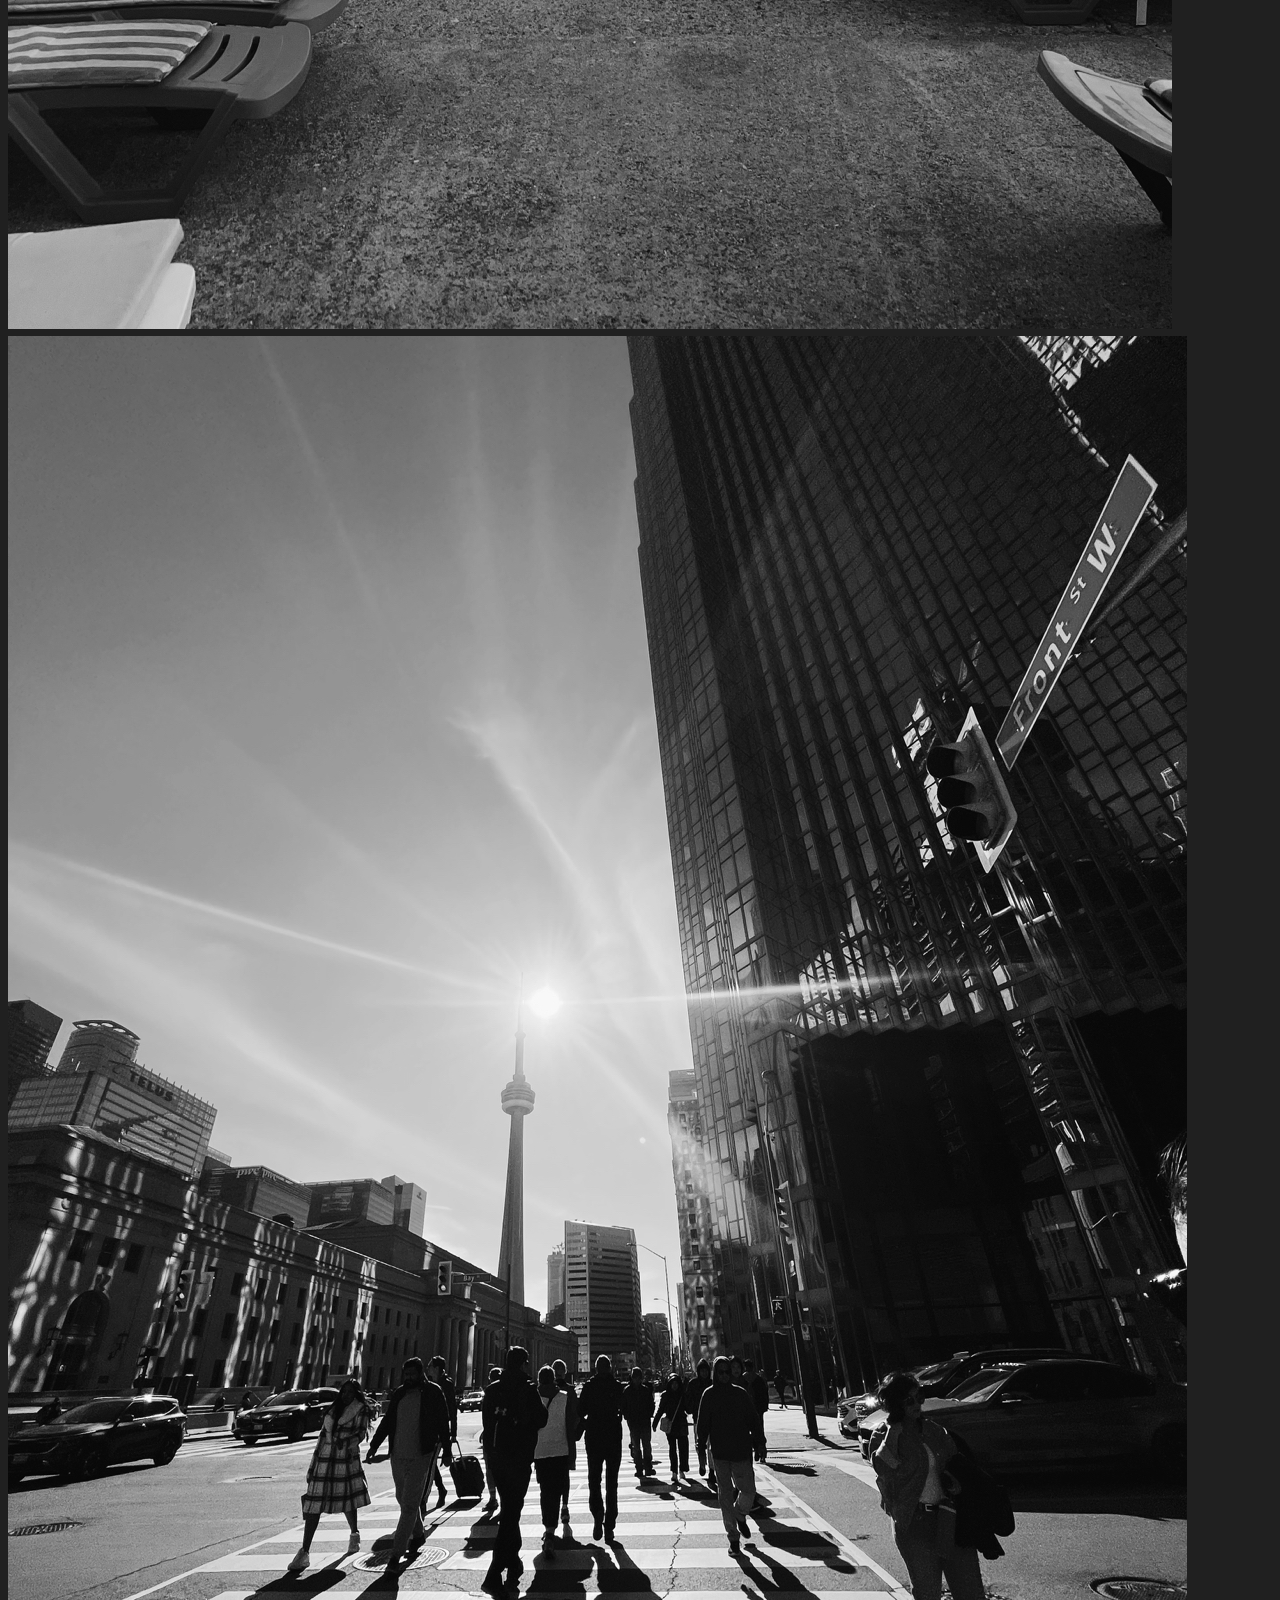
==== commit 6e91b325: "renamed a brand name" ====
--- a/about.html
+++ b/about.html
@@ -30,7 +30,7 @@
     <!-- Navbar -->
     <nav class="navbar navbar-expand-lg navbar-dark bg-dark fixed-top">
       <div class="container">
-        <a class="navbar-brand" href="index.html"><strong>IRR.ENN Photography</strong></a>
+        <a class="navbar-brand" href="index.html"><strong>flashbacks.studio</strong></a>
         <button
           class="navbar-toggler"
           type="button"
